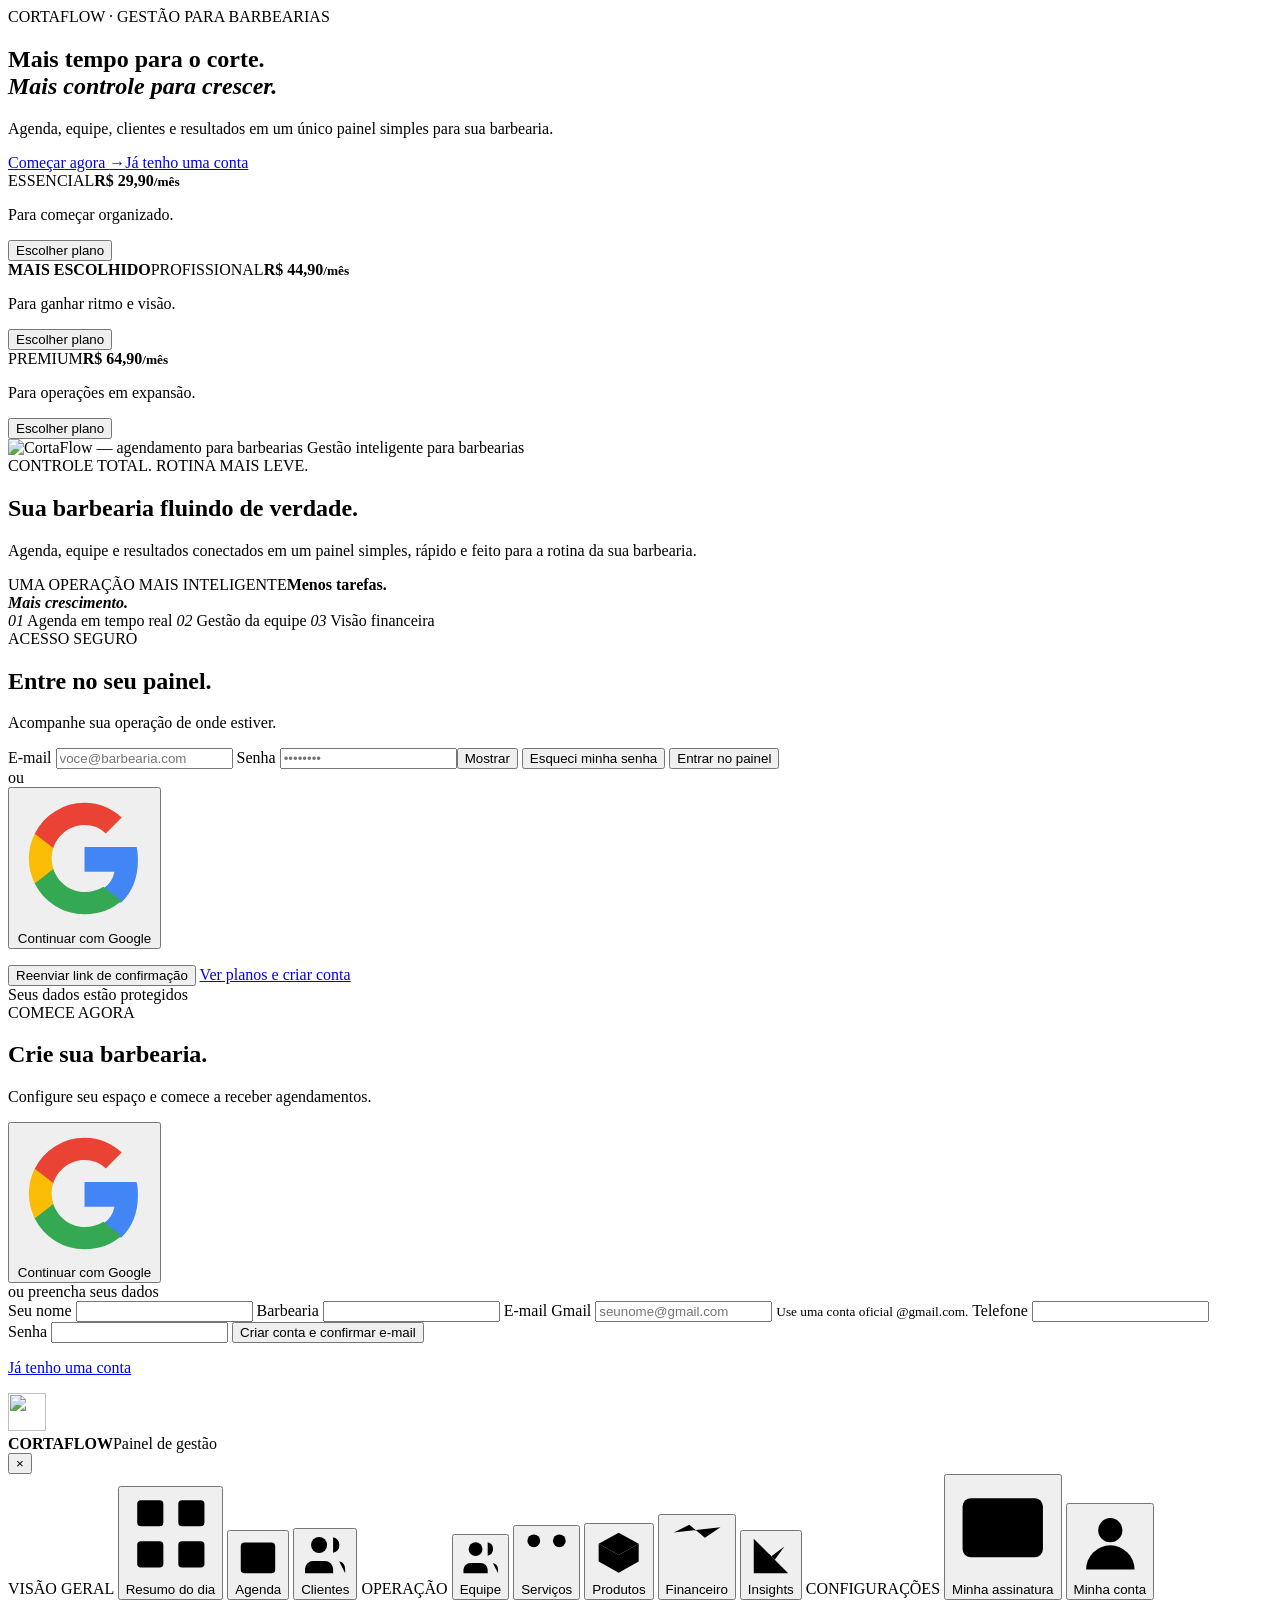
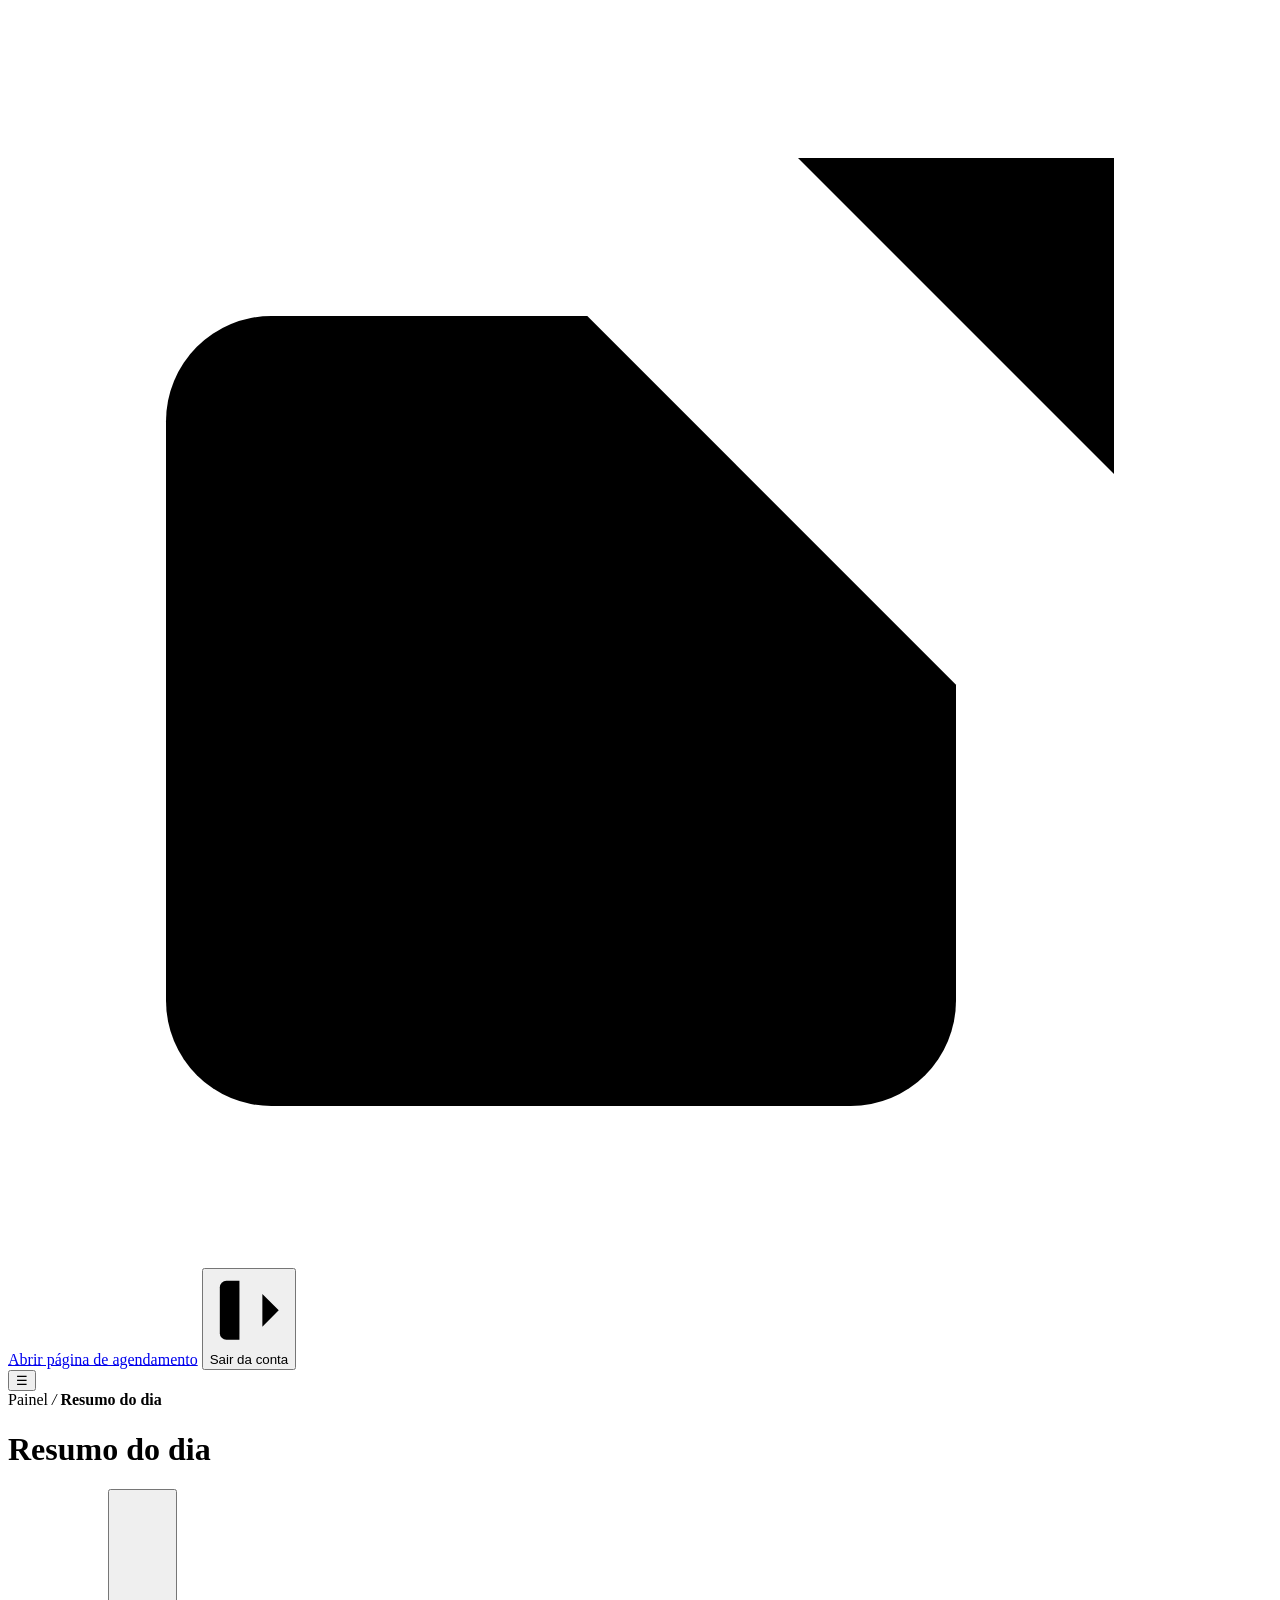
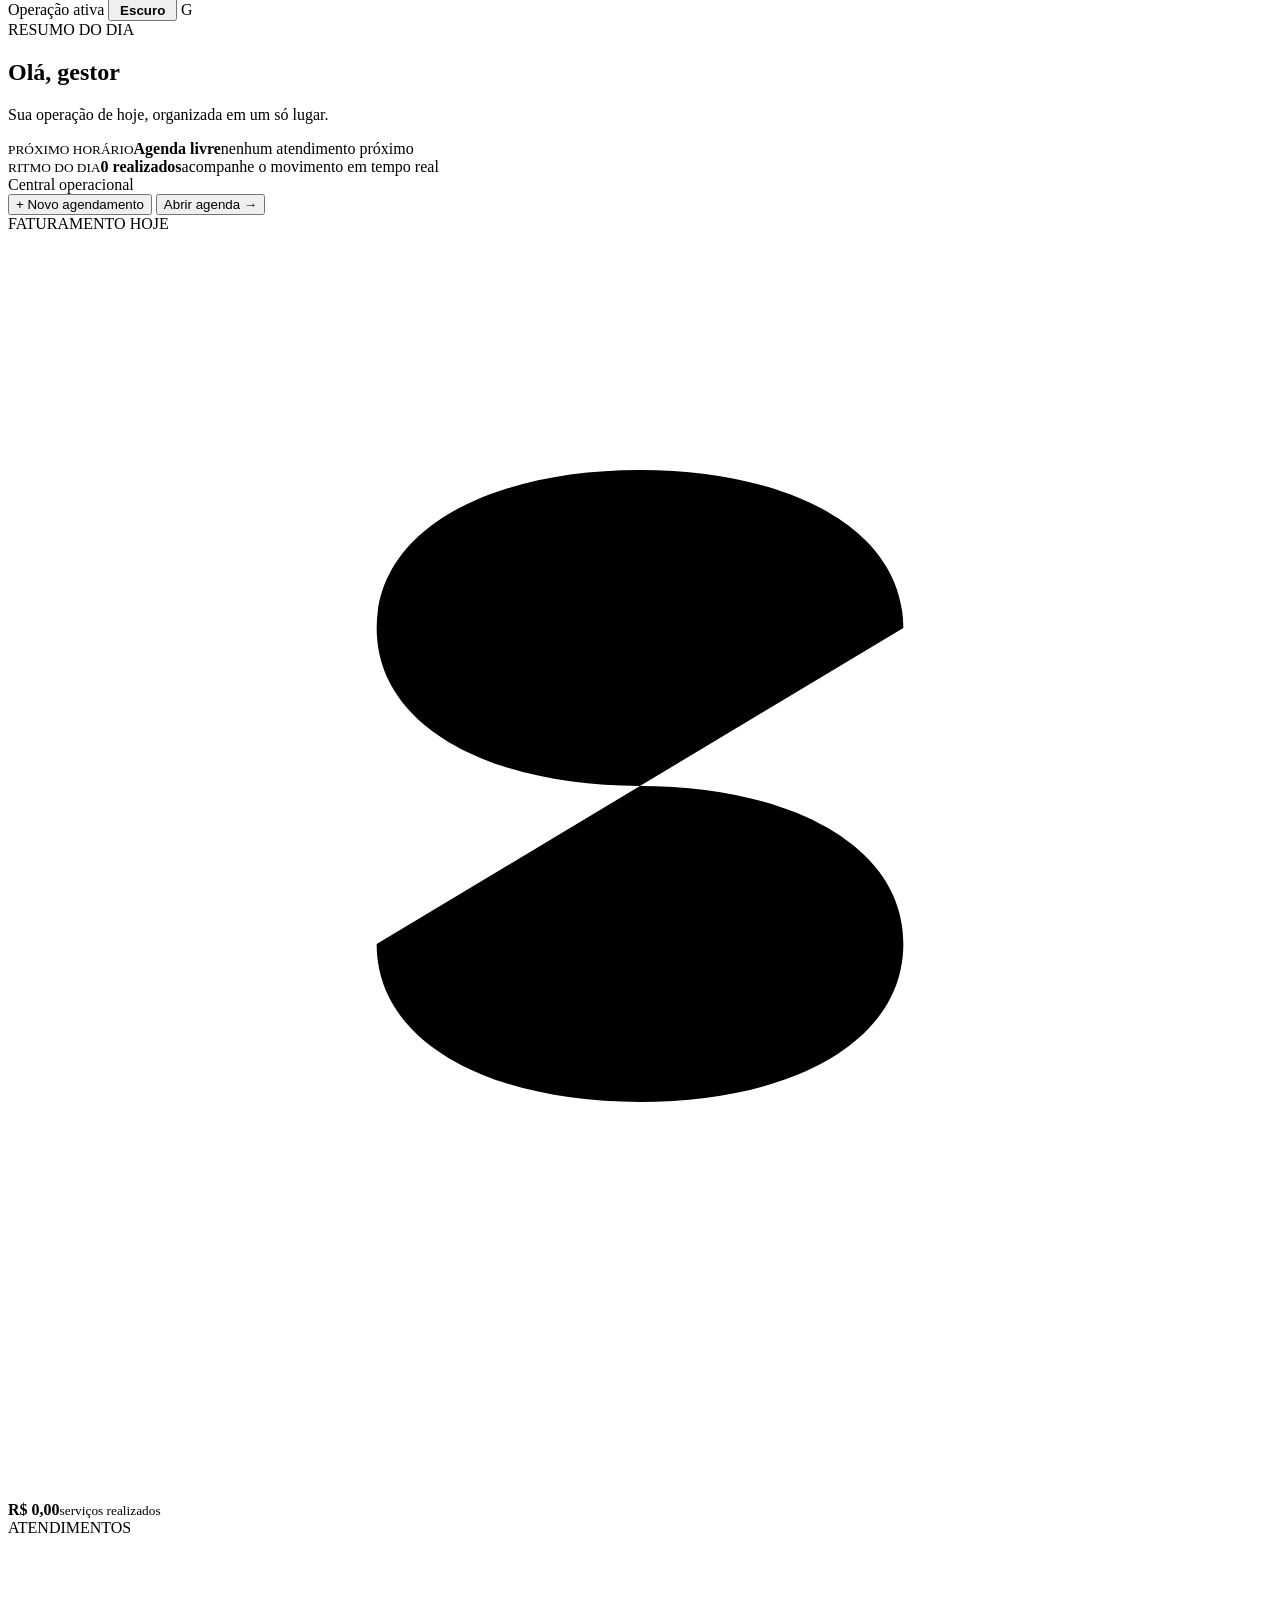
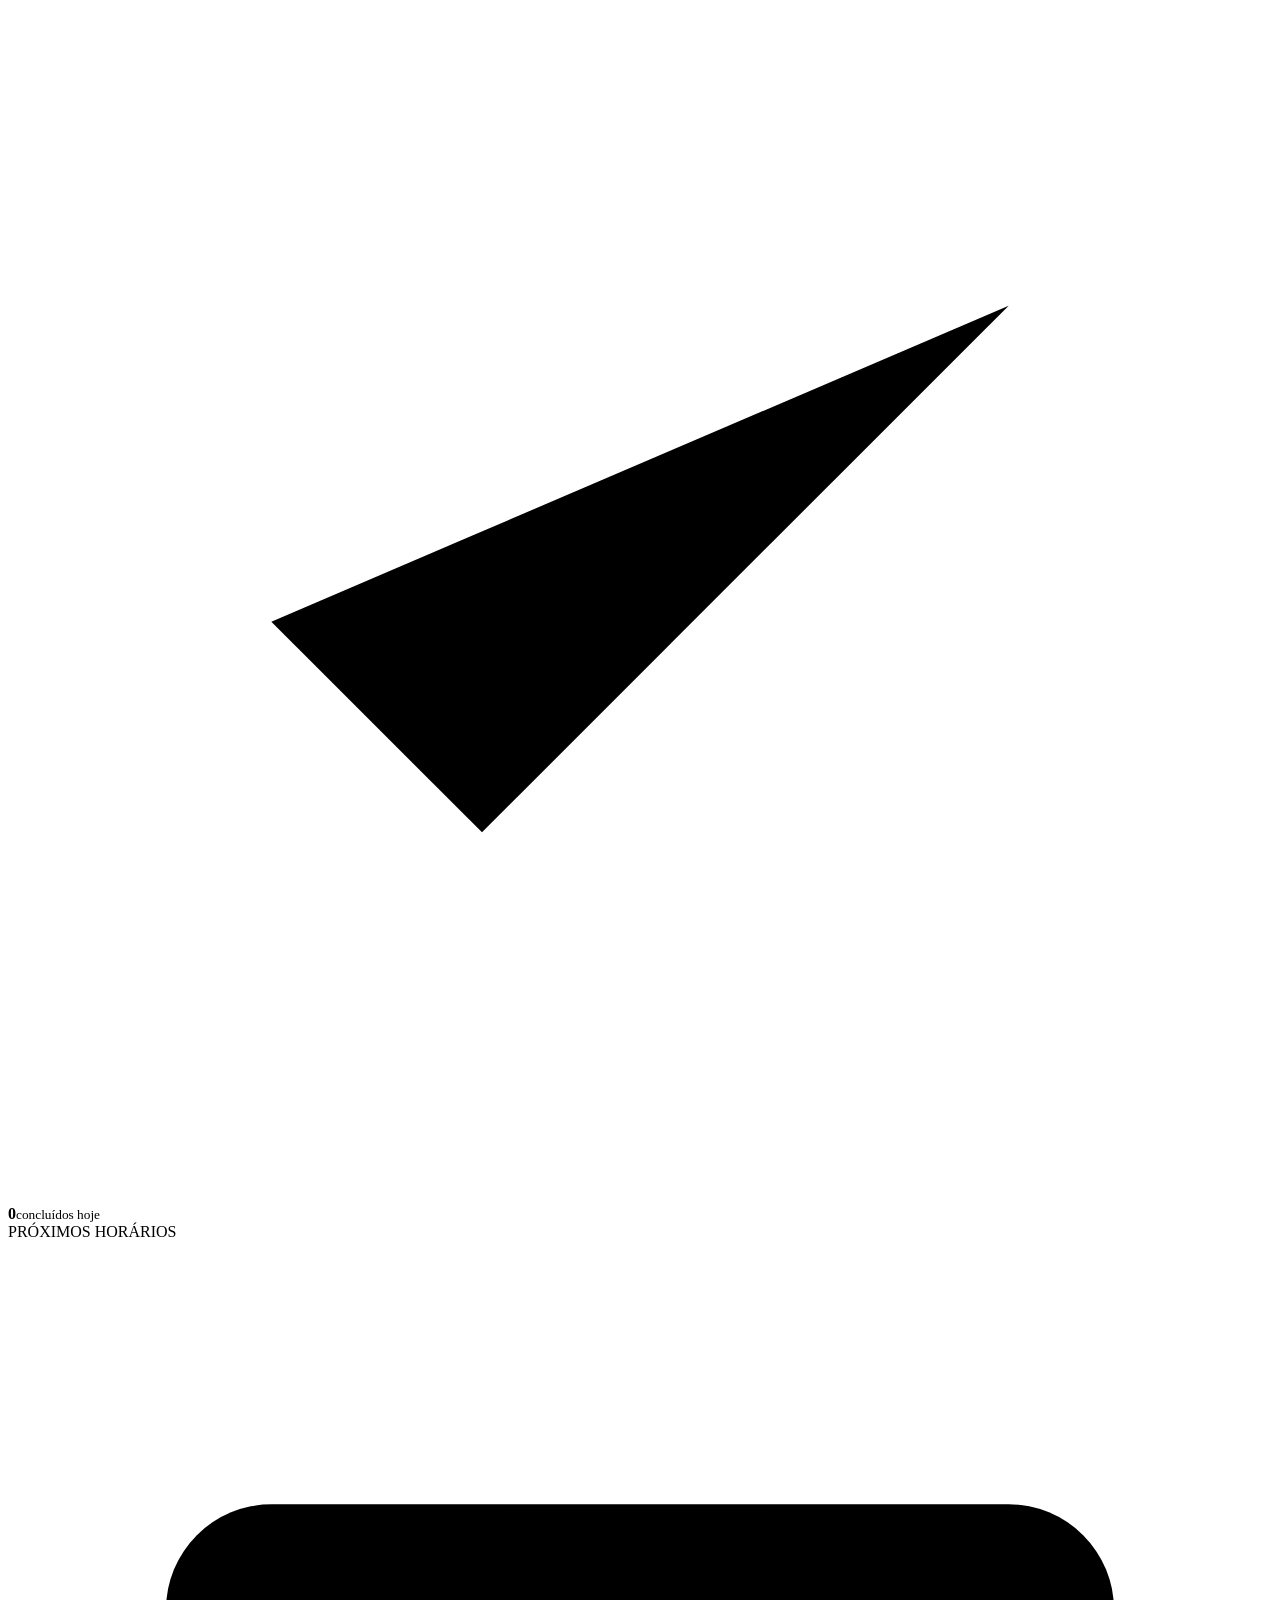
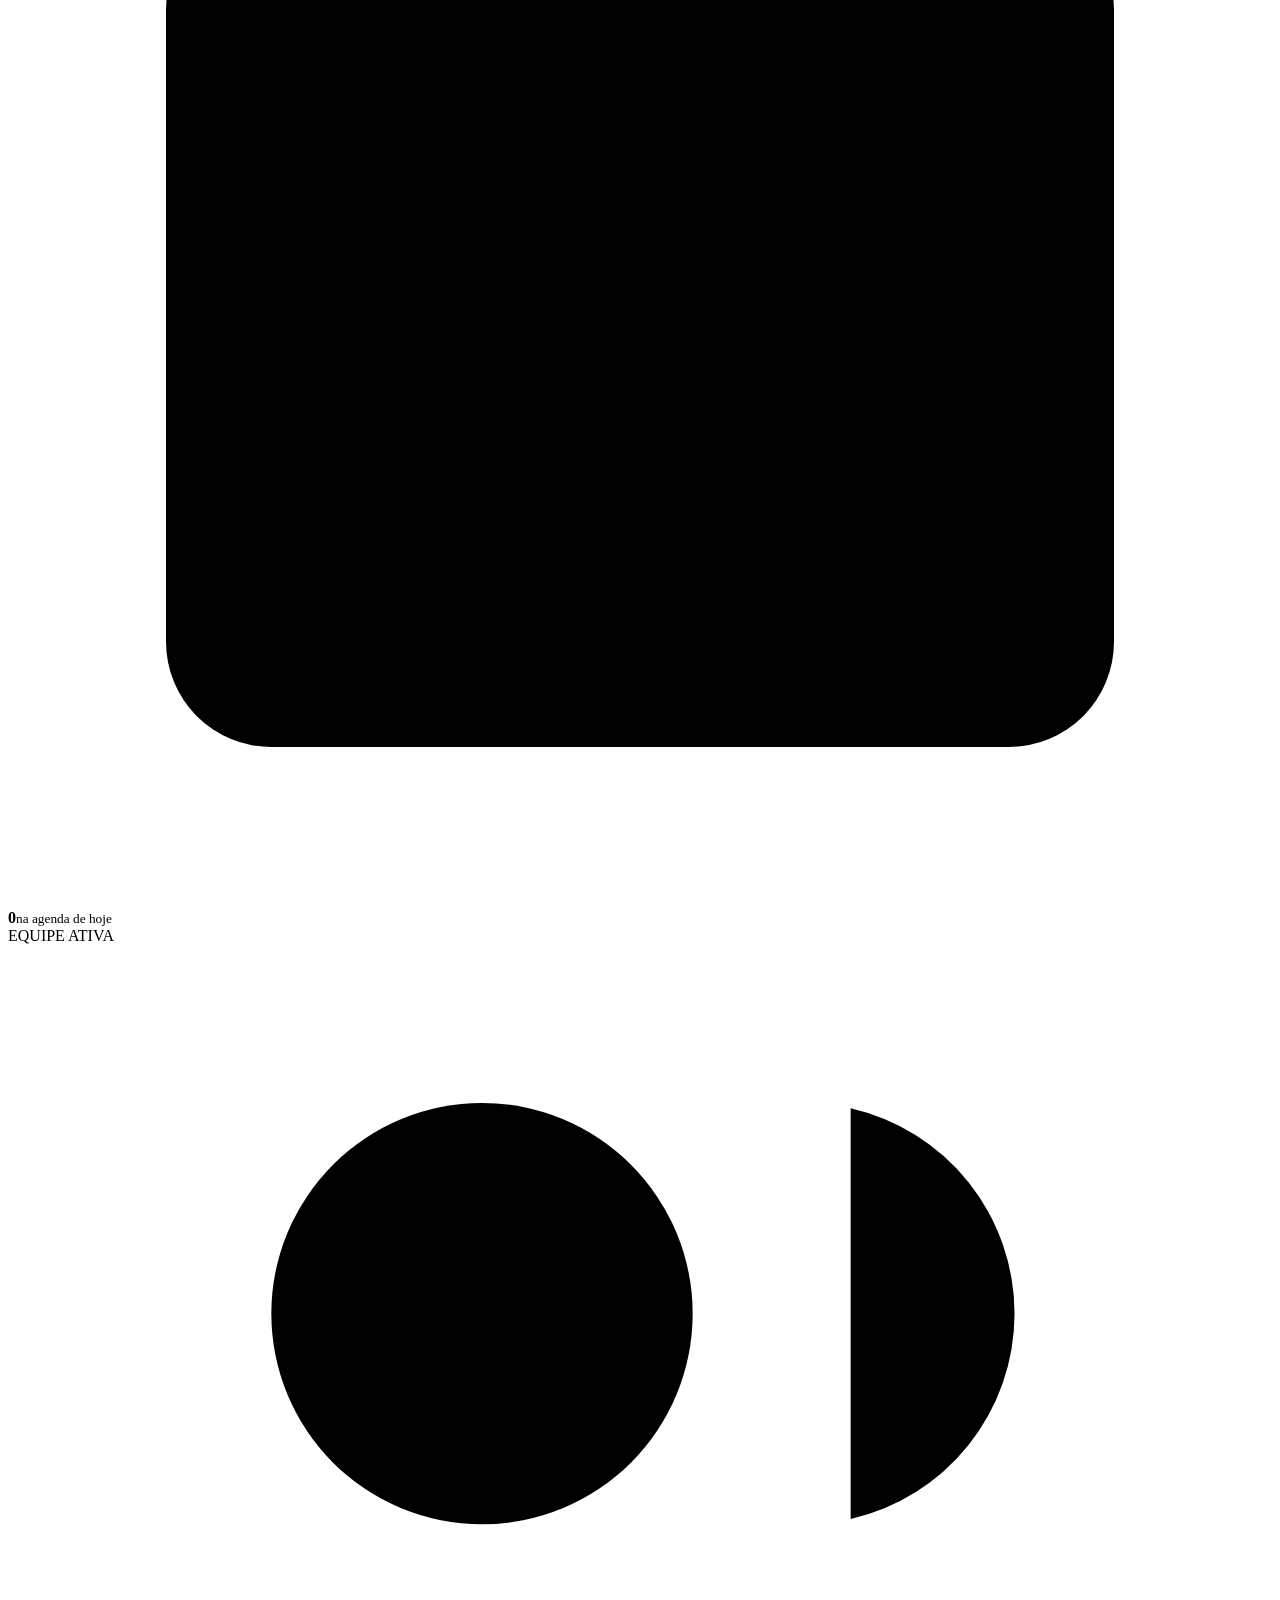
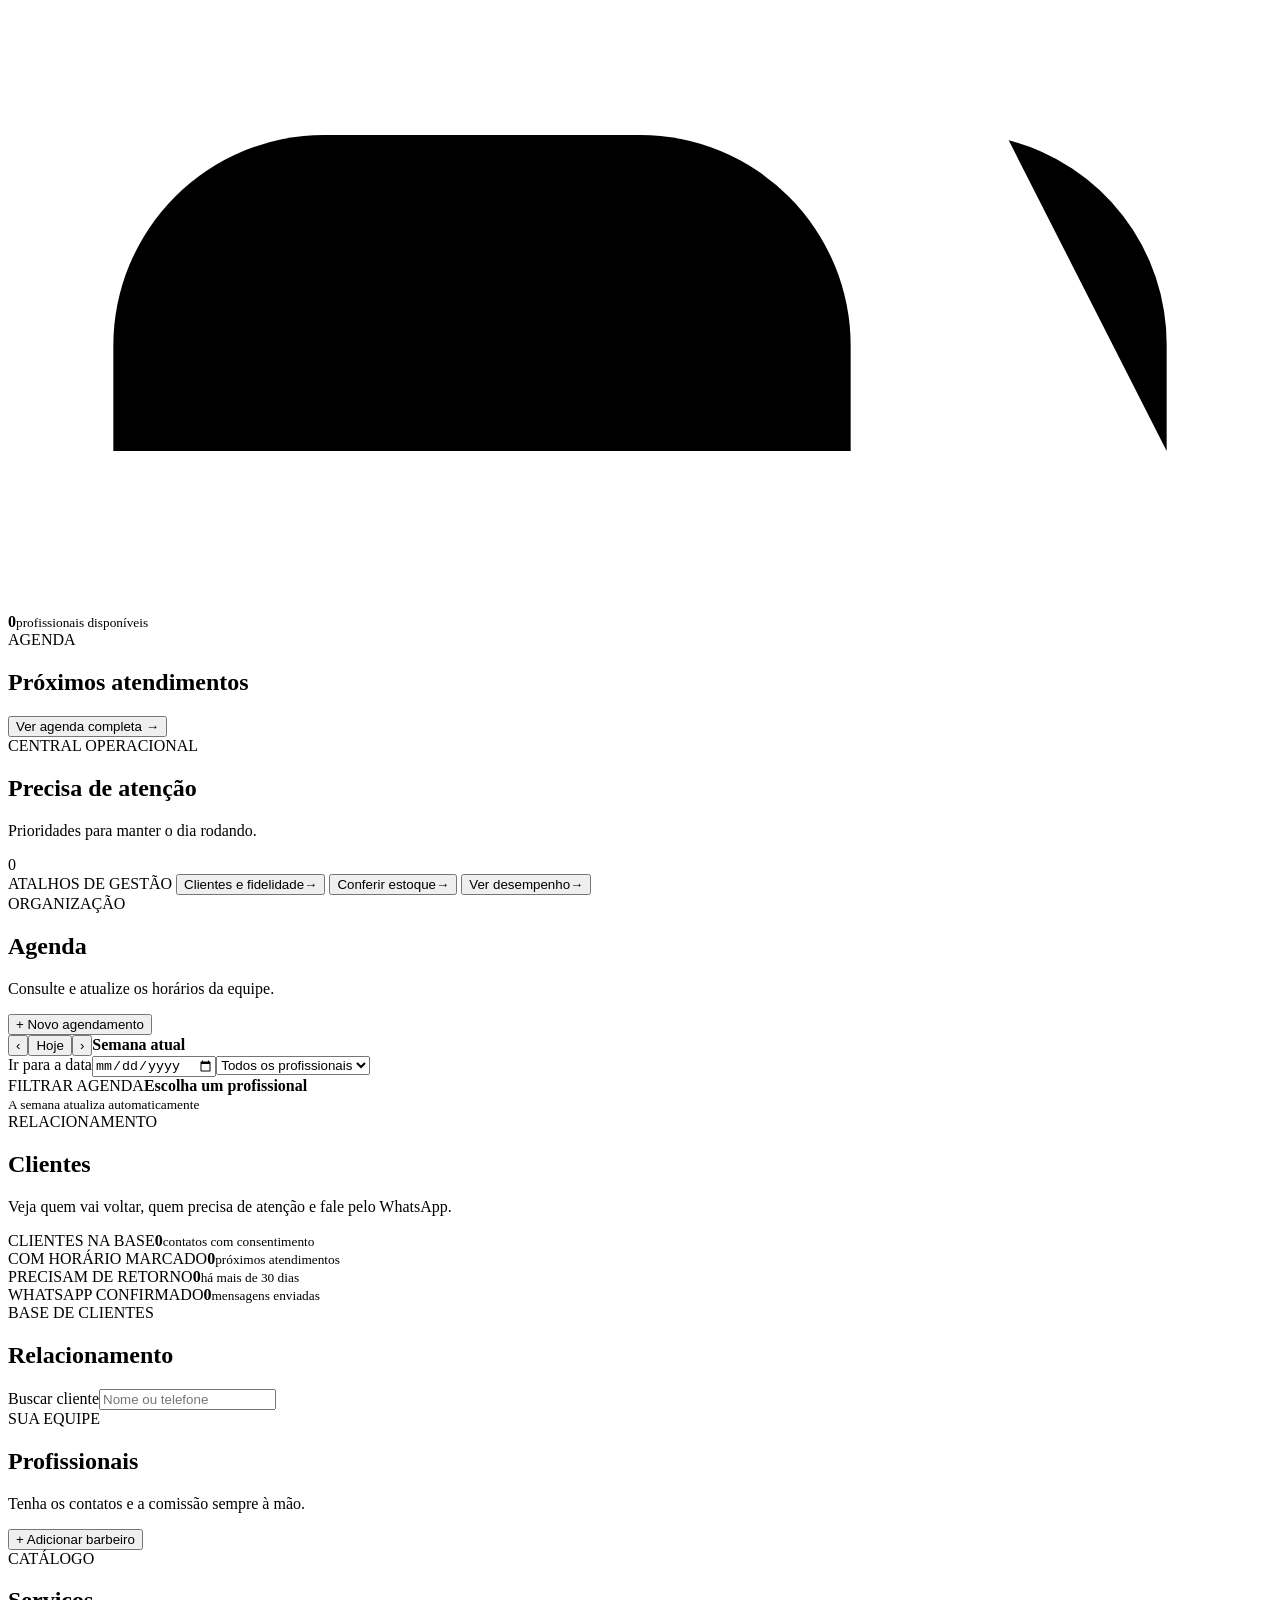
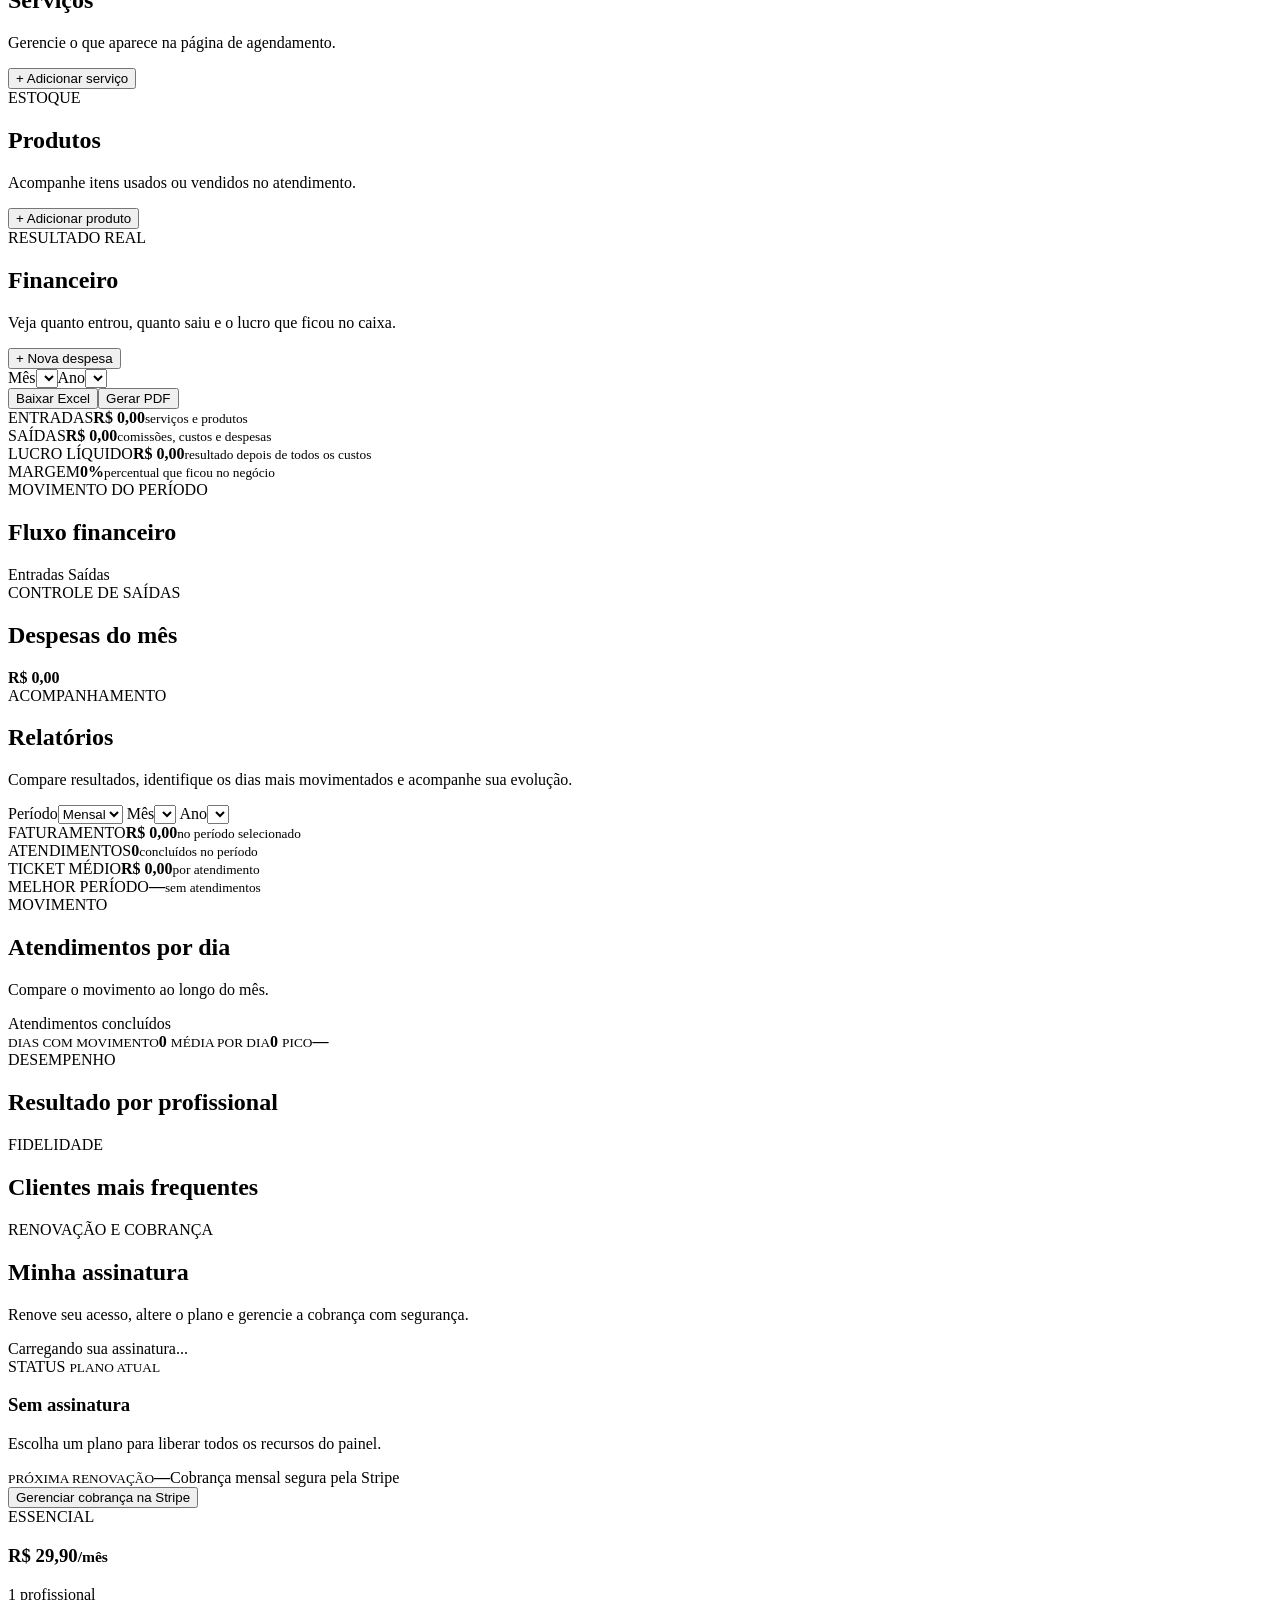
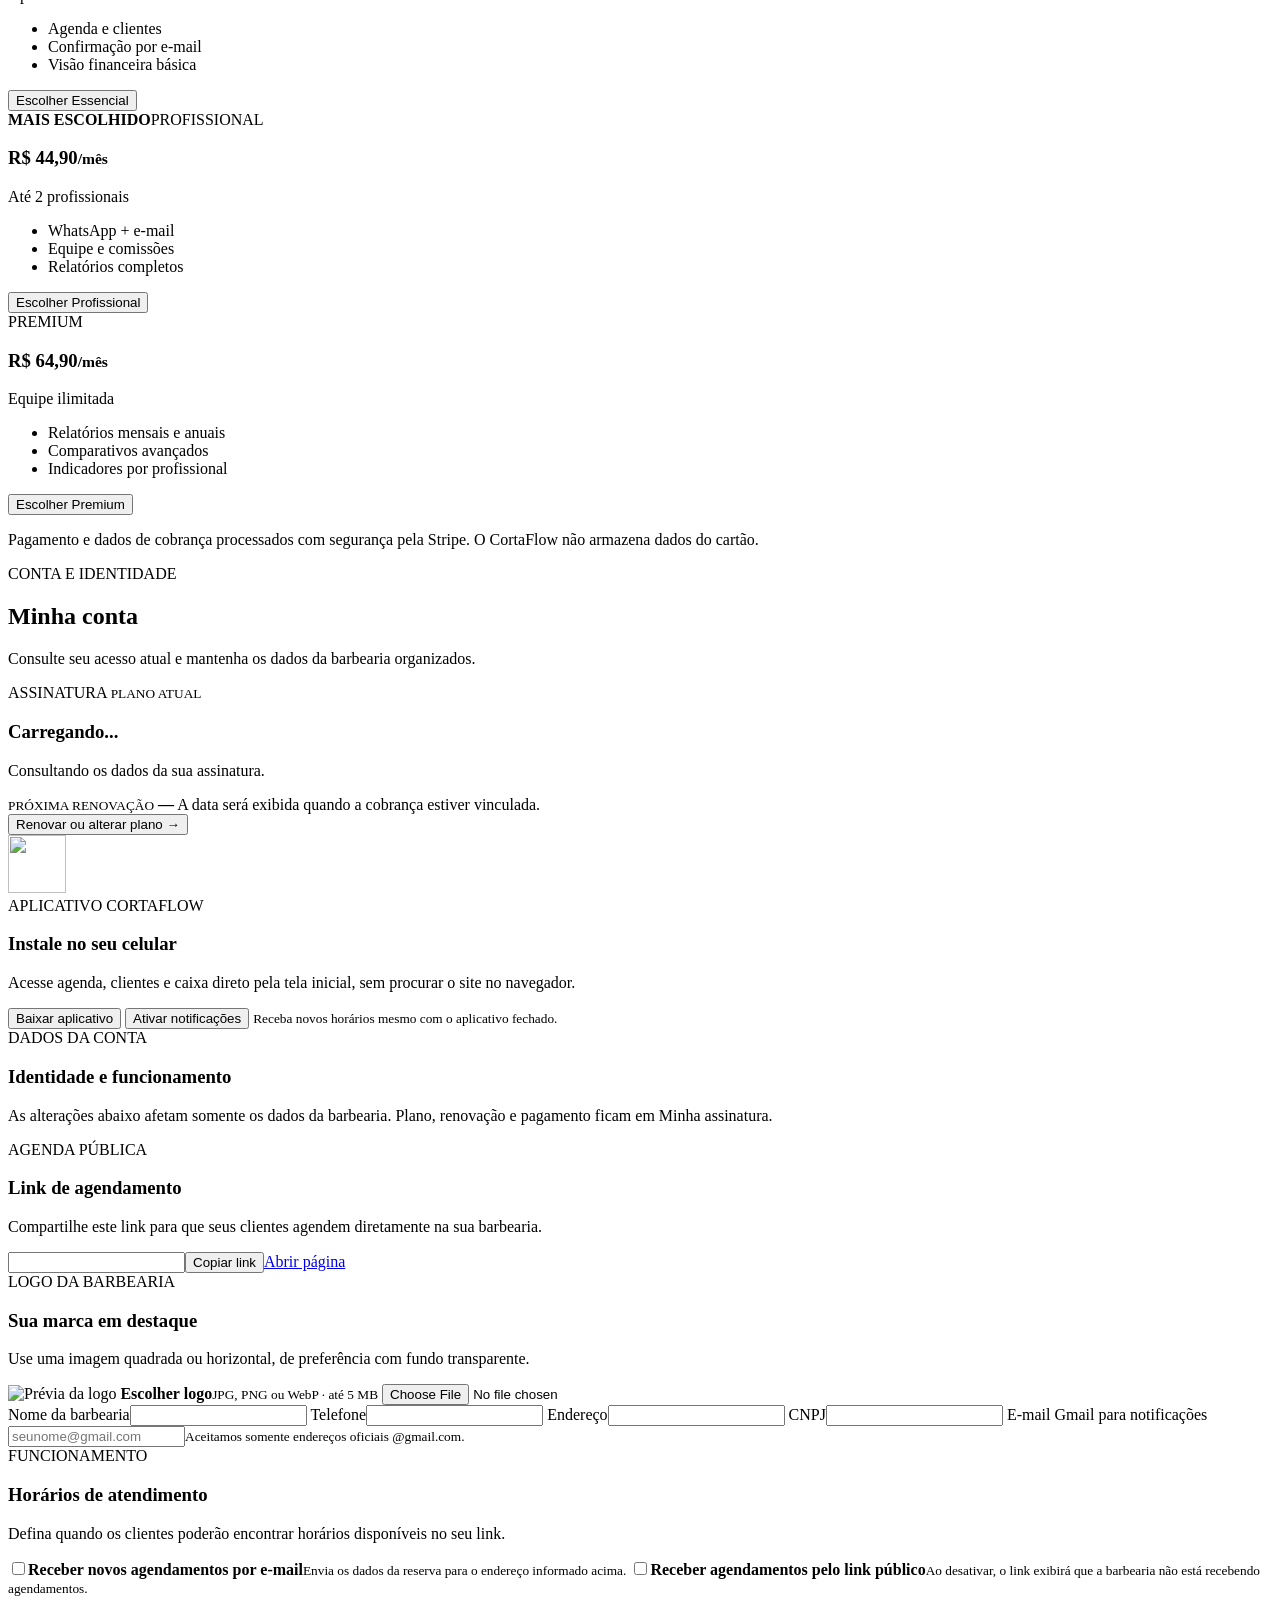
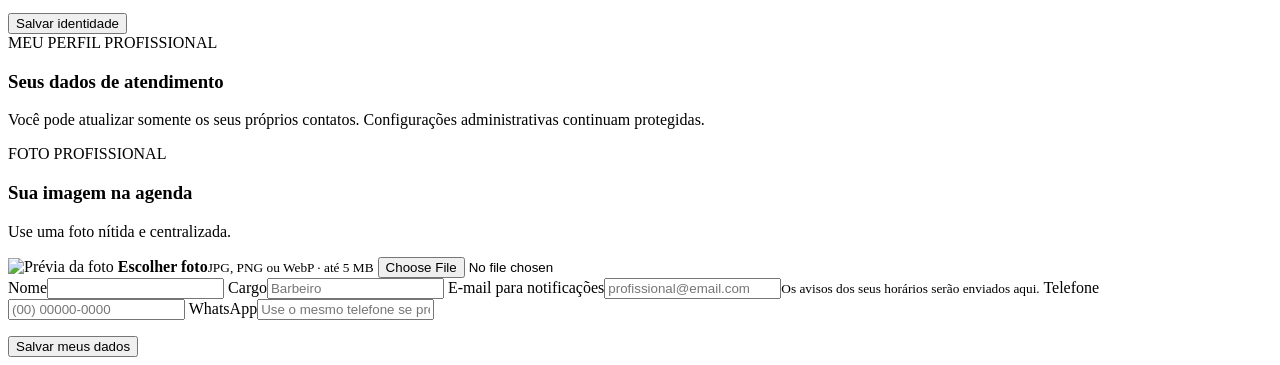
==== app/static/index.html @ 2627f2ee "Adiciona graficos ao financeiro" ====
<!doctype html>
<html lang="pt-BR">
<head>
  <meta charset="utf-8">
  <meta name="viewport" content="width=device-width, initial-scale=1">
  <meta name="theme-color" content="#0b0c0a">
  <link rel="manifest" href="/manifest.webmanifest">
  <link rel="icon" type="image/png" sizes="32x32" href="/icons/favicon-32.png?v=20260801-round">
  <link rel="icon" href="/icons/favicon.ico?v=20260801-round">
  <link rel="apple-touch-icon" sizes="180x180" href="/icons/apple-touch-icon.png">
  <meta name="description" content="Painel de gestão CortaFlow">
  <title>CortaFlow | Painel</title>
  <link rel="preconnect" href="https://fonts.googleapis.com">
  <link rel="preconnect" href="https://fonts.gstatic.com" crossorigin>
  <link href="https://fonts.googleapis.com/css2?family=Inter:wght@400;500;600;700;800&family=Manrope:wght@500;600;700;800&family=Oswald:wght@500;600;700&display=swap" rel="stylesheet">
  <link rel="stylesheet" href="/styles.css?v=20260801-auth-logo-mobile-v2">
</head>
<body>
  <section id="login" class="auth-screen">
    <div class="landing-intro">
      <div class="landing-copy">
        <span class="eyebrow">CORTAFLOW · GESTÃO PARA BARBEARIAS</span>
        <h1>Mais tempo para o corte.<br><em>Mais controle para crescer.</em></h1>
        <p>Agenda, equipe, clientes e resultados em um único painel simples para sua barbearia.</p>
        <div class="landing-actions"><a class="button button-primary" href="#access">Começar agora <span>→</span></a><a class="landing-login" href="#access">Já tenho uma conta</a></div>
      </div>
      <div class="pricing-grid" aria-label="Planos CortaFlow">
        <article class="price-card"><span>ESSENCIAL</span><strong>R$ 29,90<small>/mês</small></strong><p>Para começar organizado.</p><button data-plan="essencial" type="button">Escolher plano</button></article>
        <article class="price-card featured"><b class="price-tag">MAIS ESCOLHIDO</b><span>PROFISSIONAL</span><strong>R$ 44,90<small>/mês</small></strong><p>Para ganhar ritmo e visão.</p><button data-plan="profissional" type="button">Escolher plano</button></article>
        <article class="price-card"><span>PREMIUM</span><strong>R$ 64,90<small>/mês</small></strong><p>Para operações em expansão.</p><button data-plan="premium" type="button">Escolher plano</button></article>
      </div>
    </div>
    <div class="auth-brand">
      <img src="/assets/cortaflow-logo-on-dark.png?v=20260801-brand-v3" alt="CortaFlow — agendamento para barbearias" width="280" height="56">
      <span>Gestão inteligente para barbearias</span>
    </div>

    <div id="access" class="auth-layout">
      <div class="auth-message">
        <span class="eyebrow">CONTROLE TOTAL. ROTINA MAIS LEVE.</span>
        <h1>Sua barbearia fluindo de verdade.</h1>
        <p>Agenda, equipe e resultados conectados em um painel simples, rápido e feito para a rotina da sua barbearia.</p>
        <div class="auth-showcase" aria-hidden="true"><div class="showcase-window"><span>UMA OPERAÇÃO MAIS INTELIGENTE</span><strong>Menos tarefas.<br><em>Mais crescimento.</em></strong><div class="showcase-bars"><i></i><i></i><i></i></div></div><div class="showcase-orbit"></div></div><div class="auth-points" aria-label="Recursos do painel">
          <span><i>01</i> Agenda em tempo real</span>
          <span><i>02</i> Gestão da equipe</span>
          <span><i>03</i> Visão financeira</span>
        </div>
      </div>

      <form id="login-form" class="auth-card">
        <span class="eyebrow">ACESSO SEGURO</span>
        <h2>Entre no seu painel.</h2>
        <p class="muted">Acompanhe sua operação de onde estiver.</p>
        <label for="email">E-mail
          <input id="email" type="email" autocomplete="email" required placeholder="voce@barbearia.com">
        </label>
        <label for="password">Senha
          <span class="password-field"><input id="password" type="password" autocomplete="current-password" required placeholder="••••••••"><button id="toggle-password" type="button" aria-label="Mostrar senha">Mostrar</button></span>
        </label>
        <button id="forgot-password" class="forgot-password" type="button">Esqueci minha senha</button>
        <button class="button button-primary" type="submit">Entrar no painel</button>
        <div class="auth-divider"><span>ou</span></div>
        <button class="auth-google" data-google-login type="button"><svg class="google-mark" viewBox="0 0 24 24" aria-hidden="true"><path fill="#4285F4" d="M21.35 12.27c0-.79-.07-1.55-.23-2.27H12v4.3h5.24a4.48 4.48 0 0 1-1.94 2.94v2.45h3.15c1.84-1.69 2.9-4.18 2.9-7.42Z"/><path fill="#34A853" d="M12 21.75c2.63 0 4.84-.87 6.45-2.36l-3.15-2.45c-.87.58-1.98.92-3.3.92-2.54 0-4.69-1.72-5.46-4.03H3.28v2.53A9.74 9.74 0 0 0 12 21.75Z"/><path fill="#FBBC05" d="M6.54 13.83A5.86 5.86 0 0 1 6.23 12c0-.64.11-1.26.31-1.83V7.64H3.28A9.74 9.74 0 0 0 2.25 12c0 1.57.38 3.05 1.03 4.36l3.26-2.53Z"/><path fill="#EA4335" d="M12 6.14c1.43 0 2.71.49 3.72 1.46l2.79-2.79C16.84 3.27 14.63 2.25 12 2.25a9.74 9.74 0 0 0-8.72 5.39l3.26 2.53c.77-2.31 2.92-4.03 5.46-4.03Z"/></svg> Continuar com Google</button>
        <p id="login-error" class="error" role="alert"></p>
        <p id="verification-notice" class="hint hidden" role="status"></p>
        <button id="resend-verification" class="auth-secondary-action hidden" type="button">Reenviar link de confirmação</button>
        <a href="/#planos" id="show-register" class="auth-secondary-action">Ver planos e criar conta</a>
        <div class="auth-card-footer"><span><i></i> Seus dados estão protegidos</span></div>
      </form>

      <form id="register-form" class="auth-card hidden">
        <span class="eyebrow">COMECE AGORA</span>
        <h2>Crie sua barbearia.</h2>
        <p class="muted">Configure seu espaço e comece a receber agendamentos.</p>
        <button class="auth-google" data-google-login data-google-mode="register" type="button"><svg class="google-mark" viewBox="0 0 24 24" aria-hidden="true"><path fill="#4285F4" d="M21.35 12.27c0-.79-.07-1.55-.23-2.27H12v4.3h5.24a4.48 4.48 0 0 1-1.94 2.94v2.45h3.15c1.84-1.69 2.9-4.18 2.9-7.42Z"/><path fill="#34A853" d="M12 21.75c2.63 0 4.84-.87 6.45-2.36l-3.15-2.45c-.87.58-1.98.92-3.3.92-2.54 0-4.69-1.72-5.46-4.03H3.28v2.53A9.74 9.74 0 0 0 12 21.75Z"/><path fill="#FBBC05" d="M6.54 13.83A5.86 5.86 0 0 1 6.23 12c0-.64.11-1.26.31-1.83V7.64H3.28A9.74 9.74 0 0 0 2.25 12c0 1.57.38 3.05 1.03 4.36l3.26-2.53Z"/><path fill="#EA4335" d="M12 6.14c1.43 0 2.71.49 3.72 1.46l2.79-2.79C16.84 3.27 14.63 2.25 12 2.25a9.74 9.74 0 0 0-8.72 5.39l3.26 2.53c.77-2.31 2.92-4.03 5.46-4.03Z"/></svg> Continuar com Google</button>
        <div class="auth-divider"><span>ou preencha seus dados</span></div>
        <div class="grid2">
          <label for="register-name">Seu nome
            <input id="register-name" name="nome" autocomplete="name" required>
          </label>
          <label for="shop-name-register">Barbearia
            <input id="shop-name-register" name="barbearia_nome" required>
          </label>
          <label for="register-email">E-mail Gmail
            <input id="register-email" name="email" type="email" autocomplete="email" inputmode="email" pattern="^[^@\s]+@(gmail\.com|googlemail\.com)$" title="Use um endereço oficial do Gmail, como nome@gmail.com" placeholder="seunome@gmail.com" required>
            <small>Use uma conta oficial @gmail.com.</small>
          </label>
          <label for="register-phone">Telefone
            <input id="register-phone" name="telefone" type="tel" autocomplete="tel">
          </label>
        </div>
        <label for="register-password">Senha
          <input id="register-password" name="senha" type="password" autocomplete="new-password" minlength="6" required>
        </label>
        <button class="button button-primary" type="submit">Criar conta e confirmar e-mail</button>
        <p id="register-notice" class="hint hidden" role="status"></p>
        <p class="hint"><a href="#" id="show-login">Já tenho uma conta</a></p>
      </form>
    </div>
  </section>

  <div id="app" class="app-shell hidden">
    <aside id="sidebar" class="sidebar">
      <div class="sidebar-top">
        <div class="brand-lockup">
          <span class="brand-mark"><img id="admin-shop-logo" src="/assets/cortaflow-icon-default.png" alt="" width="38" height="38"></span>
          <div class="brand-copy"><strong id="admin-shop-name">CORTAFLOW</strong><span>Painel de gestão</span></div>
        </div>
        <button id="menu-close" class="icon-button menu-close" type="button" aria-label="Fechar menu">×</button>
      </div>
      <nav aria-label="Navegação principal">
        <span class="nav-label">VISÃO GERAL</span>
        <button data-view="dashboard" class="active" type="button" data-tooltip="Resumo do dia"><span class="nav-icon"><svg viewBox="0 0 24 24"><rect x="3" y="3" width="7" height="7" rx="1"/><rect x="14" y="3" width="7" height="7" rx="1"/><rect x="3" y="14" width="7" height="7" rx="1"/><rect x="14" y="14" width="7" height="7" rx="1"/></svg></span><span>Resumo do dia</span></button>
        <button data-view="agenda" type="button" data-tooltip="Agenda"><span class="nav-icon"><svg viewBox="0 0 24 24"><rect x="3" y="5" width="18" height="16" rx="2"/><path d="M16 3v4M8 3v4M3 10h18"/></svg></span><span>Agenda</span></button>
        <button data-view="clientes" type="button" data-tooltip="Clientes"><span class="nav-icon"><svg viewBox="0 0 24 24"><path d="M16 21v-2a4 4 0 0 0-4-4H6a4 4 0 0 0-4 4v2"/><circle cx="9" cy="7" r="4"/><path d="M22 21v-2a4 4 0 0 0-3-3.9M16 3.1a4 4 0 0 1 0 7.8"/></svg></span><span>Clientes</span></button>
        <span class="nav-label nav-label-spaced">OPERAÇÃO</span>
        <button data-view="barbeiros" type="button" data-tooltip="Equipe"><span class="nav-icon"><svg viewBox="0 0 24 24"><path d="M16 21v-2a4 4 0 0 0-4-4H6a4 4 0 0 0-4 4v2"/><circle cx="9" cy="7" r="4"/><path d="M22 21v-2a4 4 0 0 0-3-3.9M16 3.1a4 4 0 0 1 0 7.8"/></svg></span><span>Equipe</span></button>
        <button data-view="servicos" type="button" data-tooltip="Serviços"><span class="nav-icon"><svg viewBox="0 0 24 24"><path d="m6 3 12 18M18 3 6 21"/><circle cx="6" cy="6" r="3"/><circle cx="18" cy="6" r="3"/></svg></span><span>Serviços</span></button>
        <button data-view="produtos" type="button" data-tooltip="Produtos"><span class="nav-icon"><svg viewBox="0 0 24 24"><path d="m21 8-9 5-9-5 9-5 9 5Z"/><path d="m3 8 9 5 9-5v8l-9 5-9-5Z"/></svg></span><span>Produtos</span></button>
        <button data-view="financeiro" type="button" data-tooltip="Financeiro"><span class="nav-icon"><svg viewBox="0 0 24 24"><path d="M4 19V9M10 19V5M16 19v-7M22 19H2"/><path d="m3 6 6-3 6 5 6-4"/></svg></span><span>Financeiro</span></button>
        <button data-view="relatorios" type="button" data-tooltip="Insights"><span class="nav-icon"><svg viewBox="0 0 24 24"><path d="M3 3v18h18"/><path d="m7 16 4-5 3 3 5-7"/></svg></span><span>Insights</span></button>
        <span class="nav-label nav-label-spaced">CONFIGURAÇÕES</span>
        <button data-view="assinatura" type="button" data-tooltip="Minha assinatura"><span class="nav-icon"><svg viewBox="0 0 24 24"><rect x="2.5" y="5" width="19" height="14" rx="2"/><path d="M2.5 10h19M7 15h3"/></svg></span><span>Minha assinatura</span></button>
        <button data-view="conta" type="button" data-tooltip="Minha conta"><span class="nav-icon"><svg viewBox="0 0 24 24"><circle cx="12" cy="8" r="4"/><path d="M4 21a8 8 0 0 1 16 0"/></svg></span><span>Minha conta</span></button>
      </nav>
      <div class="sidebar-bottom">
        <a id="public-booking-link" class="public-link" href="/cliente.html" target="_blank" rel="noopener" data-tooltip="Abrir agendamento"><span class="nav-icon"><svg viewBox="0 0 24 24"><path d="M18 13v6a2 2 0 0 1-2 2H5a2 2 0 0 1-2-2V8a2 2 0 0 1 2-2h6"/><path d="M15 3h6v6M10 14 21 3"/></svg></span><span>Abrir página de agendamento</span></a>
        <button id="logout" class="logout-button" type="button" data-tooltip="Sair da conta"><span class="nav-icon"><svg viewBox="0 0 24 24"><path d="M9 21H5a2 2 0 0 1-2-2V5a2 2 0 0 1 2-2h4"/><path d="M16 17l5-5-5-5M21 12H9"/></svg></span><span>Sair da conta</span></button>
      </div>
    </aside>
    <div id="overlay" class="sidebar-overlay"></div>

    <main class="main-content">
      <header class="topbar">
        <button id="menu" class="icon-button menu-trigger" type="button" aria-label="Abrir menu" aria-controls="sidebar" aria-expanded="false">☰</button>
        <div class="topbar-heading">
          <span class="breadcrumb">Painel <i>/</i> <b id="breadcrumb-current">Resumo do dia</b></span>
          <h1 id="title">Resumo do dia</h1>
        </div>
        <div class="topbar-meta">
          <span class="live-status"><i></i> Operação ativa</span>
          <span id="today" class="today"></span>
          <button id="theme-toggle" class="theme-toggle" type="button" aria-label="Ativar modo escuro" aria-pressed="false">
            <span class="theme-icon" aria-hidden="true">
              <svg class="theme-icon-moon" viewBox="0 0 24 24" fill="none"><path d="M20.2 15.3A8.5 8.5 0 0 1 8.7 3.8 8.5 8.5 0 1 0 20.2 15.3Z"/></svg>
              <svg class="theme-icon-sun" viewBox="0 0 24 24" fill="none"><circle cx="12" cy="12" r="3.6"/><path d="M12 2.2v2M12 19.8v2M4.2 12h-2M21.8 12h-2M5.1 5.1l1.4 1.4M17.5 17.5l1.4 1.4M18.9 5.1l-1.4 1.4M6.5 17.5l-1.4 1.4"/></svg>
            </span><b>Escuro</b>
          </button>
          <span class="topbar-profile" aria-hidden="true"><span class="topbar-profile-avatar" id="topbar-avatar">G</span></span>
        </div>
      </header>

      <section id="dashboard" class="view">
        <div class="hero-card">
          <div class="hero-card-overlay"></div>
          <div class="hero-card-main">
            <span class="eyebrow eyebrow-light">RESUMO DO DIA</span>
            <h2>Olá, <span id="owner-name">gestor</span></h2>
            <p>Sua operação de hoje, organizada em um só lugar.</p>
            <div class="hero-mini-stats" aria-label="Destaques da operação">
              <div><small>PRÓXIMO HORÁRIO</small><b id="hero-next">Agenda livre</b><span id="hero-next-detail">nenhum atendimento próximo</span></div>
              <div><small>RITMO DO DIA</small><b id="hero-pace">0 realizados</b><span id="hero-pace-detail">acompanhe o movimento em tempo real</span></div>
            </div>
            <div class="hero-command">
              <span><i></i> Central operacional</span>
              <div class="hero-card-actions">
                <button class="button button-light" type="button" data-action="add-appointment">+ Novo agendamento</button>
                <button class="button button-quiet" data-go="agenda" type="button">Abrir agenda <span>→</span></button>
              </div>
            </div>
          </div>
        </div>
        <div class="metrics">
          <article class="metric-card metric-revenue"><div class="metric-head"><span id="metric-revenue-label">FATURAMENTO HOJE</span><i class="metric-icon"><svg viewBox="0 0 24 24"><path d="M12 3v18M17 7.5c0-1.9-2.2-3-5-3s-5 1.1-5 3 2.2 3 5 3 5 1.1 5 3-2.2 3-5 3-5-1.1-5-3"/></svg></i></div><strong id="revenue">R$ 0,00</strong><small id="metric-revenue-note">serviços realizados</small></article>
          <article class="metric-card metric-cuts"><div class="metric-head"><span>ATENDIMENTOS</span><i class="metric-icon"><svg viewBox="0 0 24 24"><path d="m5 13 4 4L19 7"/></svg></i></div><strong id="cuts">0</strong><small>concluídos hoje</small></article>
          <article class="metric-card metric-upcoming"><div class="metric-head"><span>PRÓXIMOS HORÁRIOS</span><i class="metric-icon"><svg viewBox="0 0 24 24"><rect x="3" y="5" width="18" height="16" rx="2"/><path d="M16 3v4M8 3v4M3 10h18"/></svg></i></div><strong id="upcoming-count">0</strong><small>na agenda de hoje</small></article>
          <article class="metric-card metric-team"><div class="metric-head"><span id="metric-team-label">EQUIPE ATIVA</span><i class="metric-icon"><svg viewBox="0 0 24 24"><path d="M16 21v-2a4 4 0 0 0-4-4H6a4 4 0 0 0-4 4v2"/><circle cx="9" cy="7" r="4"/><path d="M22 21v-2a4 4 0 0 0-3-3.9M16 3.1a4 4 0 0 1 0 7.8"/></svg></i></div><strong id="team-count">0</strong><small id="metric-team-note">profissionais disponíveis</small></article>
        </div>
        <div class="dashboard-grid">
          <div class="panel dashboard-agenda-panel">
            <div class="panel-head"><div><span class="eyebrow">AGENDA</span><h2>Próximos atendimentos</h2></div><button class="text-link" data-go="agenda" type="button">Ver agenda completa <span>→</span></button></div>
            <div id="upcoming" class="appointment-list"></div>
          </div>
          <aside class="attention-panel" aria-labelledby="attention-title">
            <div class="attention-head"><div><span class="eyebrow eyebrow-light">CENTRAL OPERACIONAL</span><h2 id="attention-title">Precisa de atenção</h2><p>Prioridades para manter o dia rodando.</p></div><span id="attention-count" class="attention-count">0</span></div>
            <div id="attention-list" class="attention-list"></div>
            <div class="quick-actions">
              <span>ATALHOS DE GESTÃO</span>
              <button data-go="clientes" type="button"><span>Clientes e fidelidade</span><b>→</b></button>
              <button data-go="produtos" type="button"><span>Conferir estoque</span><b>→</b></button>
              <button data-go="relatorios" type="button"><span>Ver desempenho</span><b>→</b></button>
            </div>
          </aside>
        </div>
      </section>

      <section id="agenda" class="view hidden">
        <div class="section-heading"><div><span class="eyebrow">ORGANIZAÇÃO</span><h2 id="agenda-heading">Agenda</h2><p id="agenda-description">Consulte e atualize os horários da equipe.</p></div><button class="button button-primary" type="button" data-action="add-appointment">+ Novo agendamento</button></div>
        <div class="agenda-toolbar"><div class="agenda-nav"><button id="agenda-prev" class="icon-button" type="button" aria-label="Semana anterior">‹</button><button id="agenda-today" class="button button-outline" type="button">Hoje</button><button id="agenda-next" class="icon-button" type="button" aria-label="Próxima semana">›</button><strong id="agenda-range">Semana atual</strong></div><div class="agenda-filters"><label for="agenda-date">Ir para a data<input id="agenda-date" type="date"></label><select id="agenda-barber" class="agenda-barber-native" aria-label="Profissional"><option value="">Todos os profissionais</option></select></div></div>
        <div class="professional-filter-wrap">
          <div class="professional-filter-head"><div><span class="eyebrow">FILTRAR AGENDA</span><strong>Escolha um profissional</strong></div><small>A semana atualiza automaticamente</small></div>
          <div id="agenda-professional-filter" class="agenda-professional-filter" role="group" aria-label="Filtrar agenda por profissional"></div>
        </div>
        <div class="agenda-calendar panel"><div id="agenda-week" class="agenda-week"></div><div id="agenda-mobile-list" class="agenda-mobile-list"></div></div>
        <div id="appointments" class="hidden"></div>
      </section>

      <section id="clientes" class="view hidden">
        <div class="section-heading"><div><span class="eyebrow">RELACIONAMENTO</span><h2>Clientes</h2><p>Veja quem vai voltar, quem precisa de atenção e fale pelo WhatsApp.</p></div></div>
        <div class="metrics client-metrics">
          <article class="metric-card"><span>CLIENTES NA BASE</span><strong id="client-total">0</strong><small>contatos com consentimento</small></article>
          <article class="metric-card"><span>COM HORÁRIO MARCADO</span><strong id="client-scheduled">0</strong><small>próximos atendimentos</small></article>
          <article class="metric-card"><span>PRECISAM DE RETORNO</span><strong id="client-return">0</strong><small>há mais de 30 dias</small></article>
          <article class="metric-card"><span>WHATSAPP CONFIRMADO</span><strong id="client-whatsapp">0</strong><small>mensagens enviadas</small></article>
        </div>
        <div class="panel client-panel">
          <div class="client-panel-head"><div><span class="eyebrow">BASE DE CLIENTES</span><h2>Relacionamento</h2></div><label class="client-search">Buscar cliente<input id="client-search" type="search" placeholder="Nome ou telefone" autocomplete="off"></label></div>
          <div id="client-grid" class="client-grid"></div>
        </div>
      </section>

      <section id="barbeiros" class="view hidden"><div class="section-heading"><div><span class="eyebrow">SUA EQUIPE</span><h2>Profissionais</h2><p>Tenha os contatos e a comissão sempre à mão.</p></div><button class="button button-primary" type="button" data-action="add-barber">+ Adicionar barbeiro</button></div><div id="barber-grid" class="card-grid"></div></section>
      <section id="servicos" class="view hidden"><div class="section-heading"><div><span class="eyebrow">CATÁLOGO</span><h2>Serviços</h2><p>Gerencie o que aparece na página de agendamento.</p></div><button class="button button-primary" type="button" data-action="add-service">+ Adicionar serviço</button></div><div id="service-grid" class="card-grid"></div></section>
      <section id="produtos" class="view hidden"><div class="section-heading"><div><span class="eyebrow">ESTOQUE</span><h2>Produtos</h2><p>Acompanhe itens usados ou vendidos no atendimento.</p></div><button class="button button-primary" type="button" data-action="add-product">+ Adicionar produto</button></div><div id="product-grid" class="card-grid"></div></section>

      <section id="financeiro" class="view hidden">
        <div class="section-heading"><div><span class="eyebrow">RESULTADO REAL</span><h2>Financeiro</h2><p>Veja quanto entrou, quanto saiu e o lucro que ficou no caixa.</p></div><button class="button button-primary" type="button" data-action="add-expense">+ Nova despesa</button></div>
        <div class="finance-toolbar panel">
          <div class="finance-filters"><label>Mês<select id="finance-month"></select></label><label>Ano<select id="finance-year"></select></label></div>
          <div class="finance-export-actions"><button id="finance-export-xlsx" class="button button-outline" type="button">Baixar Excel</button><button id="finance-export-pdf" class="button button-dark" type="button">Gerar PDF</button></div>
        </div>
        <div class="metrics finance-metrics">
          <article class="metric-card"><span>ENTRADAS</span><strong id="finance-revenue">R$ 0,00</strong><small>serviços e produtos</small></article>
          <article class="metric-card"><span>SAÍDAS</span><strong id="finance-outflows">R$ 0,00</strong><small>comissões, custos e despesas</small></article>
          <article class="metric-card finance-profit-card"><span>LUCRO LÍQUIDO</span><strong id="finance-profit">R$ 0,00</strong><small>resultado depois de todos os custos</small></article>
          <article class="metric-card"><span>MARGEM</span><strong id="finance-margin">0%</strong><small>percentual que ficou no negócio</small></article>
        </div>
        <div class="finance-grid">
          <div class="panel finance-composition">
            <div class="panel-head"><div><span class="eyebrow">MOVIMENTO DO PERÍODO</span><h2>Fluxo financeiro</h2></div><span class="finance-legend"><i></i> Entradas <i></i> Saídas</span></div>
            <div id="finance-breakdown"></div>
          </div>
          <div class="panel expense-panel">
            <div class="panel-head"><div><span class="eyebrow">CONTROLE DE SAÍDAS</span><h2>Despesas do mês</h2></div><strong id="expense-total">R$ 0,00</strong></div>
            <div id="expense-list"></div>
          </div>
        </div>
      </section>

      <section id="relatorios" class="view hidden">
        <div class="section-heading"><div><span class="eyebrow">ACOMPANHAMENTO</span><h2 id="report-heading">Relatórios</h2><p id="report-description">Compare resultados, identifique os dias mais movimentados e acompanhe sua evolução.</p></div></div>
        <div class="report-filters" aria-label="Filtros do relatório">
          <label>Período<select id="report-period"><option value="mensal">Mensal</option><option value="anual">Anual</option></select></label>
          <label id="report-month-wrap">Mês<select id="report-month"></select></label>
          <label>Ano<select id="report-year"></select></label>
        </div>
        <div class="metrics report-metrics">
          <article class="metric-card"><span id="report-total-label">FATURAMENTO</span><strong id="report-total">R$ 0,00</strong><small id="report-total-note">no período selecionado</small></article>
          <article class="metric-card"><span>ATENDIMENTOS</span><strong id="report-cuts">0</strong><small>concluídos no período</small></article>
          <article class="metric-card"><span id="report-ticket-label">TICKET MÉDIO</span><strong id="report-ticket">R$ 0,00</strong><small id="report-ticket-note">por atendimento</small></article>
          <article class="metric-card"><span>MELHOR PERÍODO</span><strong id="report-best">—</strong><small id="report-best-detail">sem atendimentos</small></article>
        </div>
        <div class="panel report-chart-panel">
          <div class="panel-head"><div><span class="eyebrow">MOVIMENTO</span><h2 id="report-chart-title">Atendimentos por dia</h2><p id="report-chart-description">Compare o movimento ao longo do mês.</p></div><span class="chart-legend"><i></i> Atendimentos concluídos</span></div>
          <div class="chart-insights" aria-label="Resumo visual do movimento">
            <span><small>DIAS COM MOVIMENTO</small><b id="chart-active-periods">0</b></span>
            <span><small>MÉDIA POR DIA</small><b id="chart-average">0</b></span>
            <span><small>PICO</small><b id="chart-peak">—</b></span>
          </div>
          <div id="attendance-chart" class="attendance-chart"></div>
        </div>
        <div id="report-details" class="report-grid"><div class="panel"><span class="eyebrow">DESEMPENHO</span><h2>Resultado por profissional</h2><div id="barber-report"></div></div><div class="panel"><span class="eyebrow">FIDELIDADE</span><h2>Clientes mais frequentes</h2><div id="loyalty-report"></div></div></div>
      </section>

      <section id="assinatura" class="view hidden">
        <div class="section-heading"><div><span class="eyebrow">RENOVAÇÃO E COBRANÇA</span><h2>Minha assinatura</h2><p>Renove seu acesso, altere o plano e gerencie a cobrança com segurança.</p></div></div>
        <div id="subscription-loading" class="panel subscription-loading">Carregando sua assinatura...</div>
        <div id="subscription-content" class="hidden">
          <section class="subscription-summary">
            <div class="subscription-main">
              <span id="subscription-status-badge" class="subscription-badge">STATUS</span>
              <small>PLANO ATUAL</small>
              <h3 id="subscription-plan-name">Sem assinatura</h3>
              <p id="subscription-description">Escolha um plano para liberar todos os recursos do painel.</p>
            </div>
            <div class="subscription-renewal"><small>PRÓXIMA RENOVAÇÃO</small><strong id="subscription-renewal-date">—</strong><span id="subscription-renewal-note">Cobrança mensal segura pela Stripe</span></div>
            <button id="manage-subscription" class="button button-outline hidden" type="button">Gerenciar cobrança na Stripe</button>
          </section>
          <div class="subscription-plans">
            <article data-subscription-card="essencial"><span>ESSENCIAL</span><h3>R$ 29,90<small>/mês</small></h3><p>1 profissional</p><ul><li>Agenda e clientes</li><li>Confirmação por e-mail</li><li>Visão financeira básica</li></ul><button class="button button-outline" data-subscription-plan="essencial" type="button">Escolher Essencial</button></article>
            <article class="recommended" data-subscription-card="profissional"><b>MAIS ESCOLHIDO</b><span>PROFISSIONAL</span><h3>R$ 44,90<small>/mês</small></h3><p>Até 2 profissionais</p><ul><li>WhatsApp + e-mail</li><li>Equipe e comissões</li><li>Relatórios completos</li></ul><button class="button button-primary" data-subscription-plan="profissional" type="button">Escolher Profissional</button></article>
            <article data-subscription-card="premium"><span>PREMIUM</span><h3>R$ 64,90<small>/mês</small></h3><p>Equipe ilimitada</p><ul><li>Relatórios mensais e anuais</li><li>Comparativos avançados</li><li>Indicadores por profissional</li></ul><button class="button button-outline" data-subscription-plan="premium" type="button">Escolher Premium</button></article>
          </div>
          <p class="subscription-security">Pagamento e dados de cobrança processados com segurança pela Stripe. O CortaFlow não armazena dados do cartão.</p>
        </div>
      </section>

      <section id="conta" class="view hidden">
        <div class="section-heading"><div><span class="eyebrow">CONTA E IDENTIDADE</span><h2>Minha conta</h2><p>Consulte seu acesso atual e mantenha os dados da barbearia organizados.</p></div></div>
        <section class="account-subscription-summary owner-only" aria-labelledby="account-subscription-title">
          <div class="account-subscription-plan">
            <span id="account-subscription-badge" class="subscription-badge">ASSINATURA</span>
            <small>PLANO ATUAL</small>
            <h3 id="account-subscription-title">Carregando...</h3>
            <p id="account-subscription-description">Consultando os dados da sua assinatura.</p>
          </div>
          <div class="account-subscription-renewal">
            <small id="account-subscription-date-label">PRÓXIMA RENOVAÇÃO</small>
            <strong id="account-subscription-date">—</strong>
            <span id="account-subscription-note">A data será exibida quando a cobrança estiver vinculada.</span>
          </div>
          <button class="button button-outline" data-go="assinatura" type="button">Renovar ou alterar plano <span>→</span></button>
        </section>
        <section class="pwa-account-card" aria-labelledby="pwa-account-title">
          <span class="pwa-account-icon" aria-hidden="true"><img src="/icons/icon-192.png" width="58" height="58" alt=""></span>
          <div><span class="eyebrow">APLICATIVO CORTAFLOW</span><h3 id="pwa-account-title">Instale no seu celular</h3><p>Acesse agenda, clientes e caixa direto pela tela inicial, sem procurar o site no navegador.</p></div>
          <div class="pwa-account-actions">
            <button class="button button-primary" data-install-app type="button"><span>Baixar aplicativo</span></button>
            <button id="push-notifications" class="button button-outline" type="button" aria-describedby="push-notification-status"><span>Ativar notificações</span></button>
            <button id="push-test" class="button button-outline" type="button" hidden>Enviar notificação de teste</button>
            <small id="push-notification-status">Receba novos horários mesmo com o aplicativo fechado.</small>
          </div>
        </section>
        <form id="account-form" class="panel account-panel owner-only">
          <div class="account-data-heading">
            <span class="eyebrow">DADOS DA CONTA</span>
            <h3>Identidade e funcionamento</h3>
            <p>As alterações abaixo afetam somente os dados da barbearia. Plano, renovação e pagamento ficam em Minha assinatura.</p>
          </div>
          <section class="booking-link-card" aria-labelledby="booking-link-title">
            <div><span class="eyebrow">AGENDA PÚBLICA</span><h3 id="booking-link-title">Link de agendamento</h3><p>Compartilhe este link para que seus clientes agendem diretamente na sua barbearia.</p></div>
            <div class="booking-link-value"><input id="booking-link-value" type="text" readonly aria-label="Link público de agendamento"><button id="copy-booking-link" class="button button-primary" type="button">Copiar link</button><a id="open-booking-link" class="button button-outline" href="#" target="_blank" rel="noopener">Abrir página</a></div>
          </section>
          <div class="account-branding">
            <div><span class="eyebrow">LOGO DA BARBEARIA</span><h3>Sua marca em destaque</h3><p>Use uma imagem quadrada ou horizontal, de preferência com fundo transparente.</p></div>
            <label class="account-logo-picker">
              <span class="account-logo-preview"><img id="account-logo-preview" src="/assets/cortaflow-icon-default.png" alt="Prévia da logo"></span>
              <span><b>Escolher logo</b><small>JPG, PNG ou WebP · até 5 MB</small></span>
              <input id="account-logo-file" type="file" accept="image/jpeg,image/png,image/webp">
            </label>
            <input id="account-logo-url" name="logo_url" type="hidden">
          </div>
          <div class="account-fields grid2">
            <label>Nome da barbearia<input name="nome" required></label>
            <label>Telefone<input name="telefone" type="tel"></label>
            <label>Endereço<input name="endereco"></label>
            <label>CNPJ<input name="cnpj"></label>
            <label>E-mail Gmail para notificações<input name="email_notificacoes" type="email" autocomplete="email" inputmode="email" pattern="^[^@\s]+@(gmail\.com|googlemail\.com)$" title="Use um endereço oficial do Gmail, como nome@gmail.com" placeholder="seunome@gmail.com"><small>Aceitamos somente endereços oficiais @gmail.com.</small></label>
          </div>
          <section class="business-hours-card" aria-labelledby="business-hours-title">
            <div class="business-hours-heading"><div><span class="eyebrow">FUNCIONAMENTO</span><h3 id="business-hours-title">Horários de atendimento</h3><p>Defina quando os clientes poderão encontrar horários disponíveis no seu link.</p></div></div>
            <div id="business-hours-list" class="business-hours-list" aria-live="polite"></div>
            <p id="business-hours-error" class="error" role="alert"></p>
          </section>
          <label class="notification-toggle"><input name="notificar_novos_agendamentos" type="checkbox" value="true"><span><b>Receber novos agendamentos por e-mail</b><small>Envia os dados da reserva para o endereço informado acima.</small></span></label>
          <label class="notification-toggle"><input name="public_booking_enabled" type="checkbox" value="true"><span><b>Receber agendamentos pelo link público</b><small>Ao desativar, o link exibirá que a barbearia não está recebendo agendamentos.</small></span></label>
          <p id="account-error" class="error" role="alert"></p>
          <button class="button button-primary" type="submit">Salvar identidade</button>
        </form>
        <form id="barber-account-form" class="panel account-panel hidden">
          <div class="account-data-heading">
            <span class="eyebrow">MEU PERFIL PROFISSIONAL</span>
            <h3>Seus dados de atendimento</h3>
            <p>Você pode atualizar somente os seus próprios contatos. Configurações administrativas continuam protegidas.</p>
          </div>
          <div class="account-branding">
            <div><span class="eyebrow">FOTO PROFISSIONAL</span><h3>Sua imagem na agenda</h3><p>Use uma foto nítida e centralizada.</p></div>
            <label class="account-logo-picker">
              <span class="account-logo-preview"><img id="barber-account-photo-preview" src="/assets/cortaflow-icon-default.png" alt="Prévia da foto"></span>
              <span><b>Escolher foto</b><small>JPG, PNG ou WebP · até 5 MB</small></span>
              <input id="barber-account-photo-file" type="file" accept="image/jpeg,image/png,image/webp">
            </label>
            <input name="foto_url" type="hidden">
          </div>
          <div class="account-fields grid2">
            <label>Nome<input name="nome" required></label>
            <label>Cargo<input name="cargo" maxlength="80" placeholder="Barbeiro"></label>
            <label>E-mail para notificações<input name="notification_email" type="email" autocomplete="email" placeholder="profissional@email.com"><small>Os avisos dos seus horários serão enviados aqui.</small></label>
            <label>Telefone<input name="telefone" type="tel" inputmode="tel" placeholder="(00) 00000-0000"></label>
            <label>WhatsApp<input name="whatsapp" type="tel" inputmode="tel" placeholder="Use o mesmo telefone se preferir"></label>
          </div>
          <p id="barber-account-error" class="error" role="alert"></p>
          <button class="button button-primary" type="submit">Salvar meus dados</button>
        </form>
      </section>
    </main>
  </div>

  <dialog id="modal"><form id="modal-form"><div class="modal-head"><div><span class="eyebrow">ATUALIZAÇÃO</span><h2 id="modal-title"></h2></div><button id="modal-close" type="button" class="icon-button modal-close" aria-label="Fechar">×</button></div><div id="modal-fields"></div><p id="modal-error" class="error" role="alert"></p><button id="modal-submit" class="button button-primary" type="submit">Salvar alterações</button></form></dialog>
  <dialog id="pwa-install-dialog" class="pwa-install-dialog" aria-labelledby="pwa-install-title">
    <form method="dialog">
      <header>
        <span class="pwa-install-icon" aria-hidden="true"><img src="/icons/icon-192.png" width="54" height="54" alt=""></span>
        <div><small>CORTAFLOW NO CELULAR</small><h2 id="pwa-install-title">Instalar aplicativo</h2></div>
        <button class="pwa-install-close" value="cancel" aria-label="Fechar instruções" type="submit">×</button>
      </header>
      <div data-install-ios class="hidden">
        <p>No Safari do iPhone ou iPad:</p>
        <ol>
          <li>Toque em <b>Compartilhar</b> <span class="ios-share-symbol" aria-hidden="true">□↑</span></li>
          <li>Escolha <b>Adicionar à Tela de Início</b></li>
          <li>Confirme em <b>Adicionar</b></li>
        </ol>
      </div>
      <div data-install-browser class="hidden">
        <p>Abra o menu do navegador e escolha <b>Instalar aplicativo</b> ou <b>Adicionar à tela inicial</b>.</p>
      </div>
      <button class="pwa-install-done" value="done" type="submit">Entendi</button>
    </form>
  </dialog>
  <div id="toast" role="status" aria-live="polite"></div>
  <script src="/app.js?v=20260729-client-completed-actions"></script>
</body>
</html>
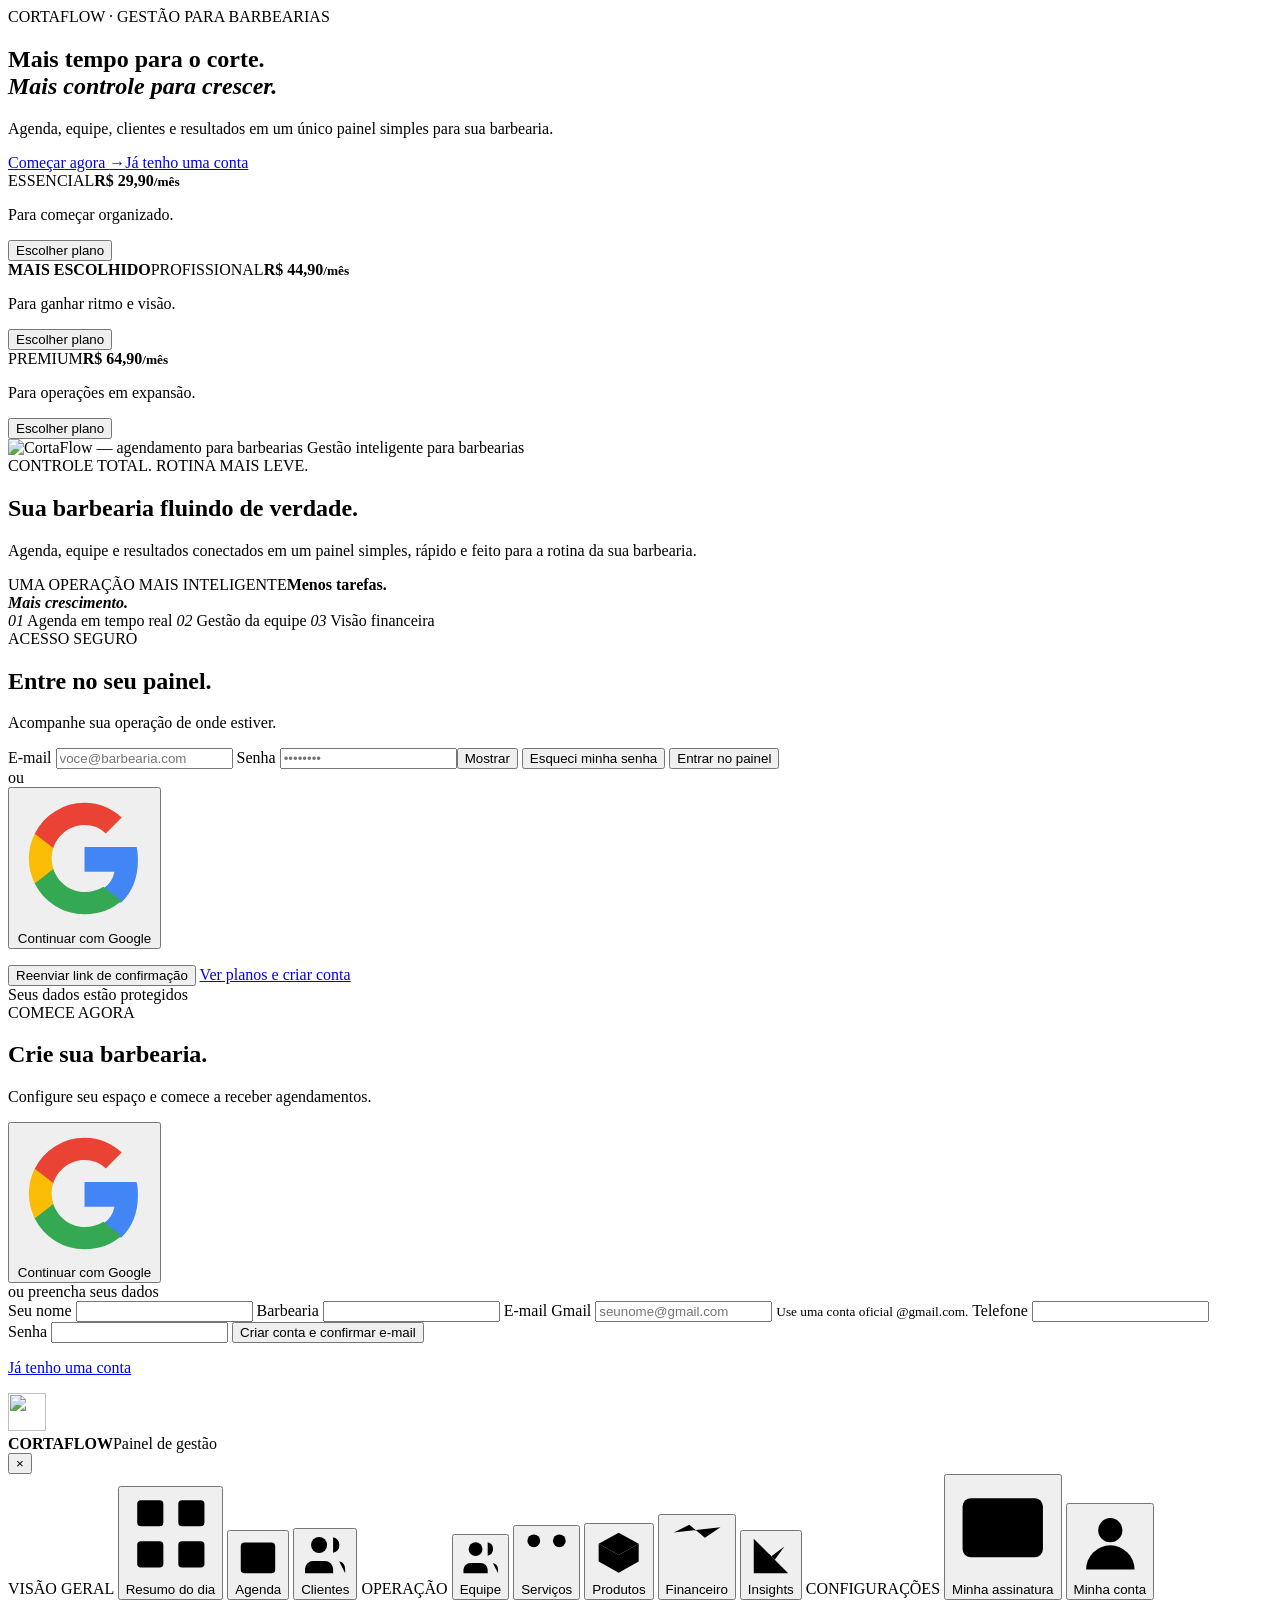
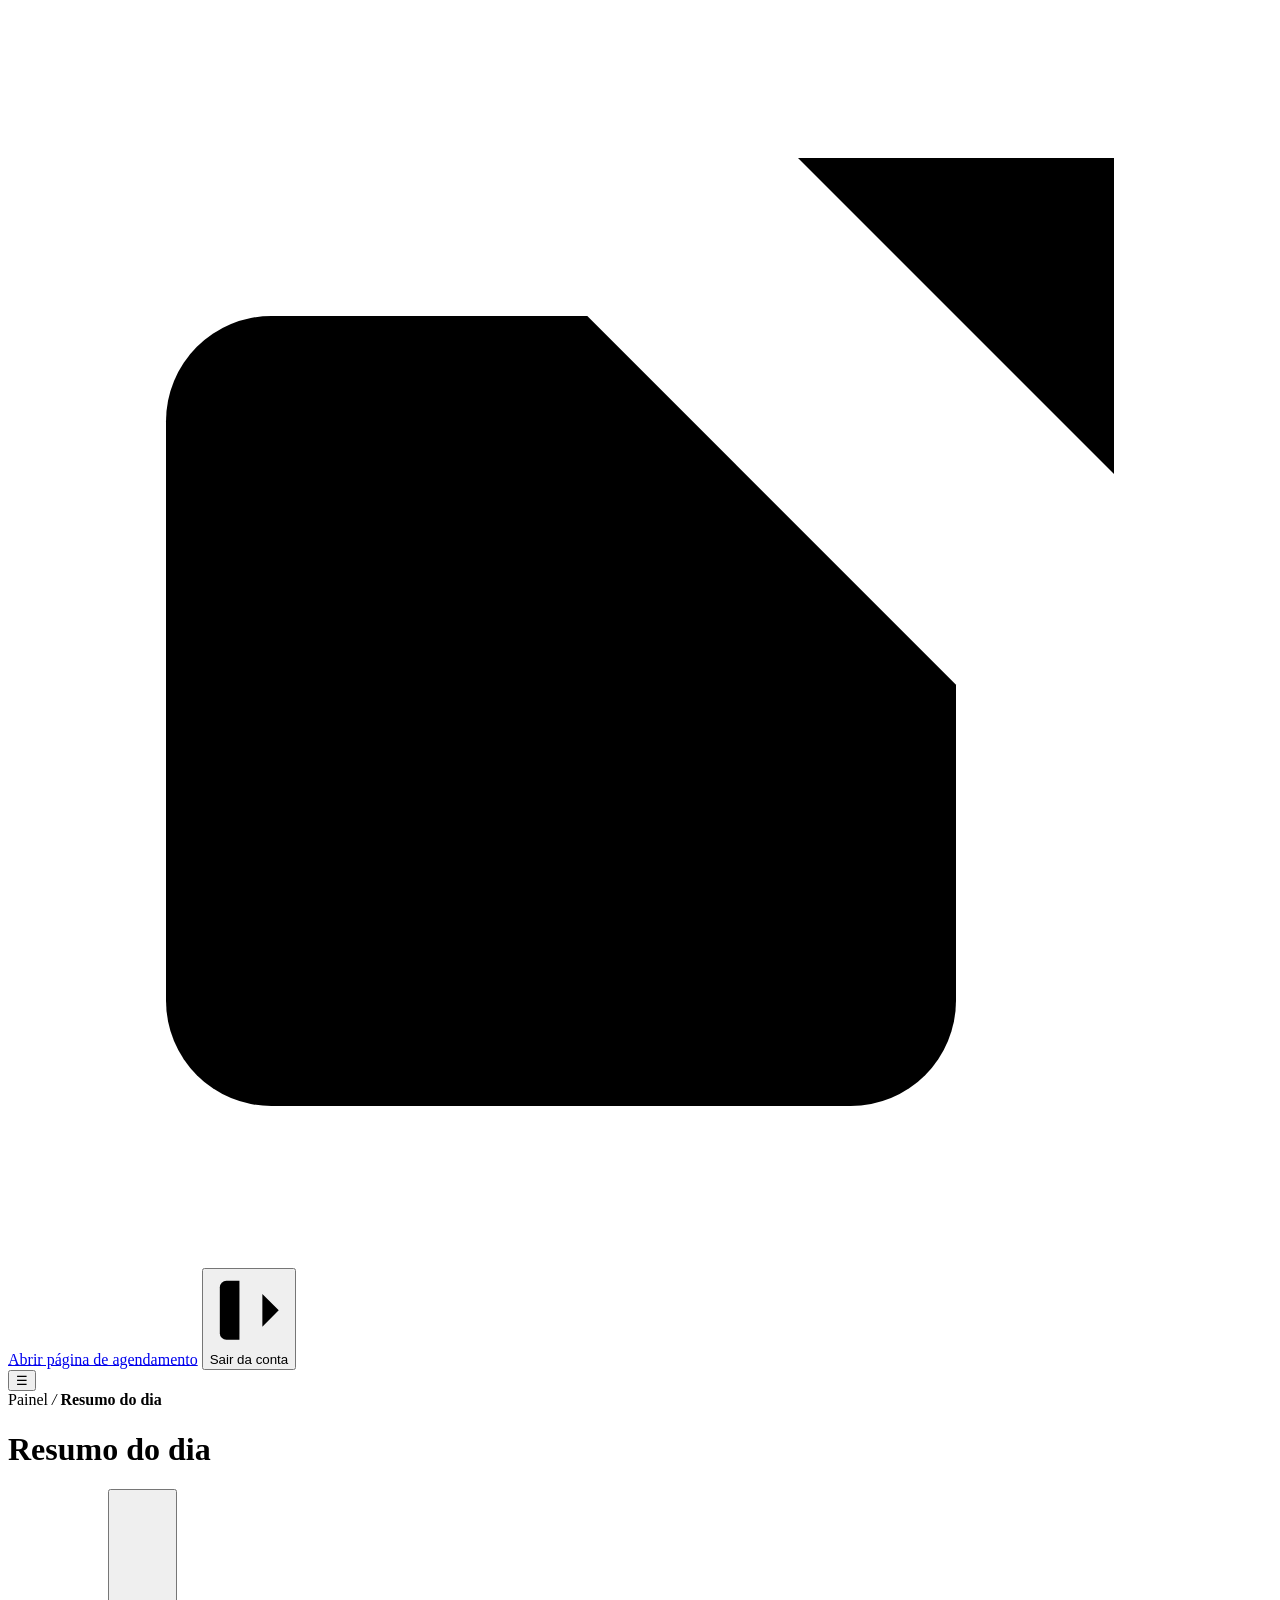
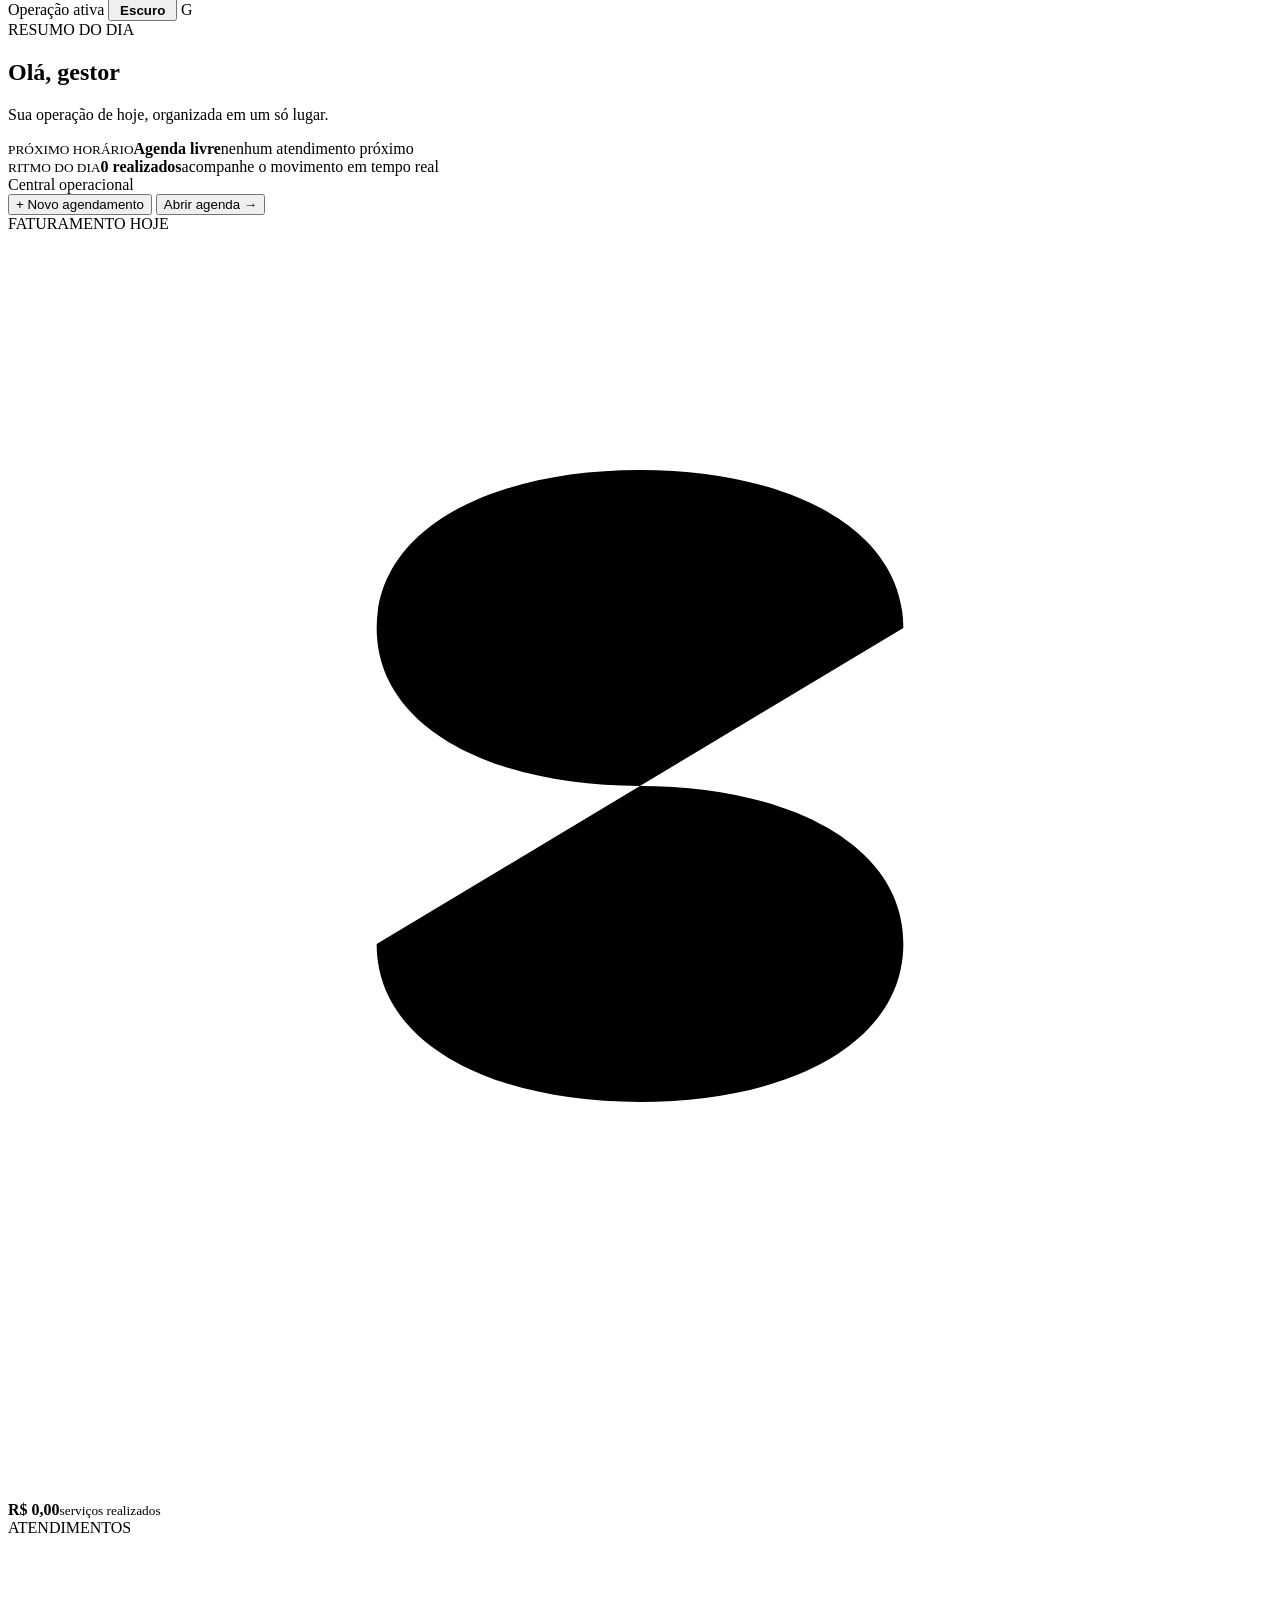
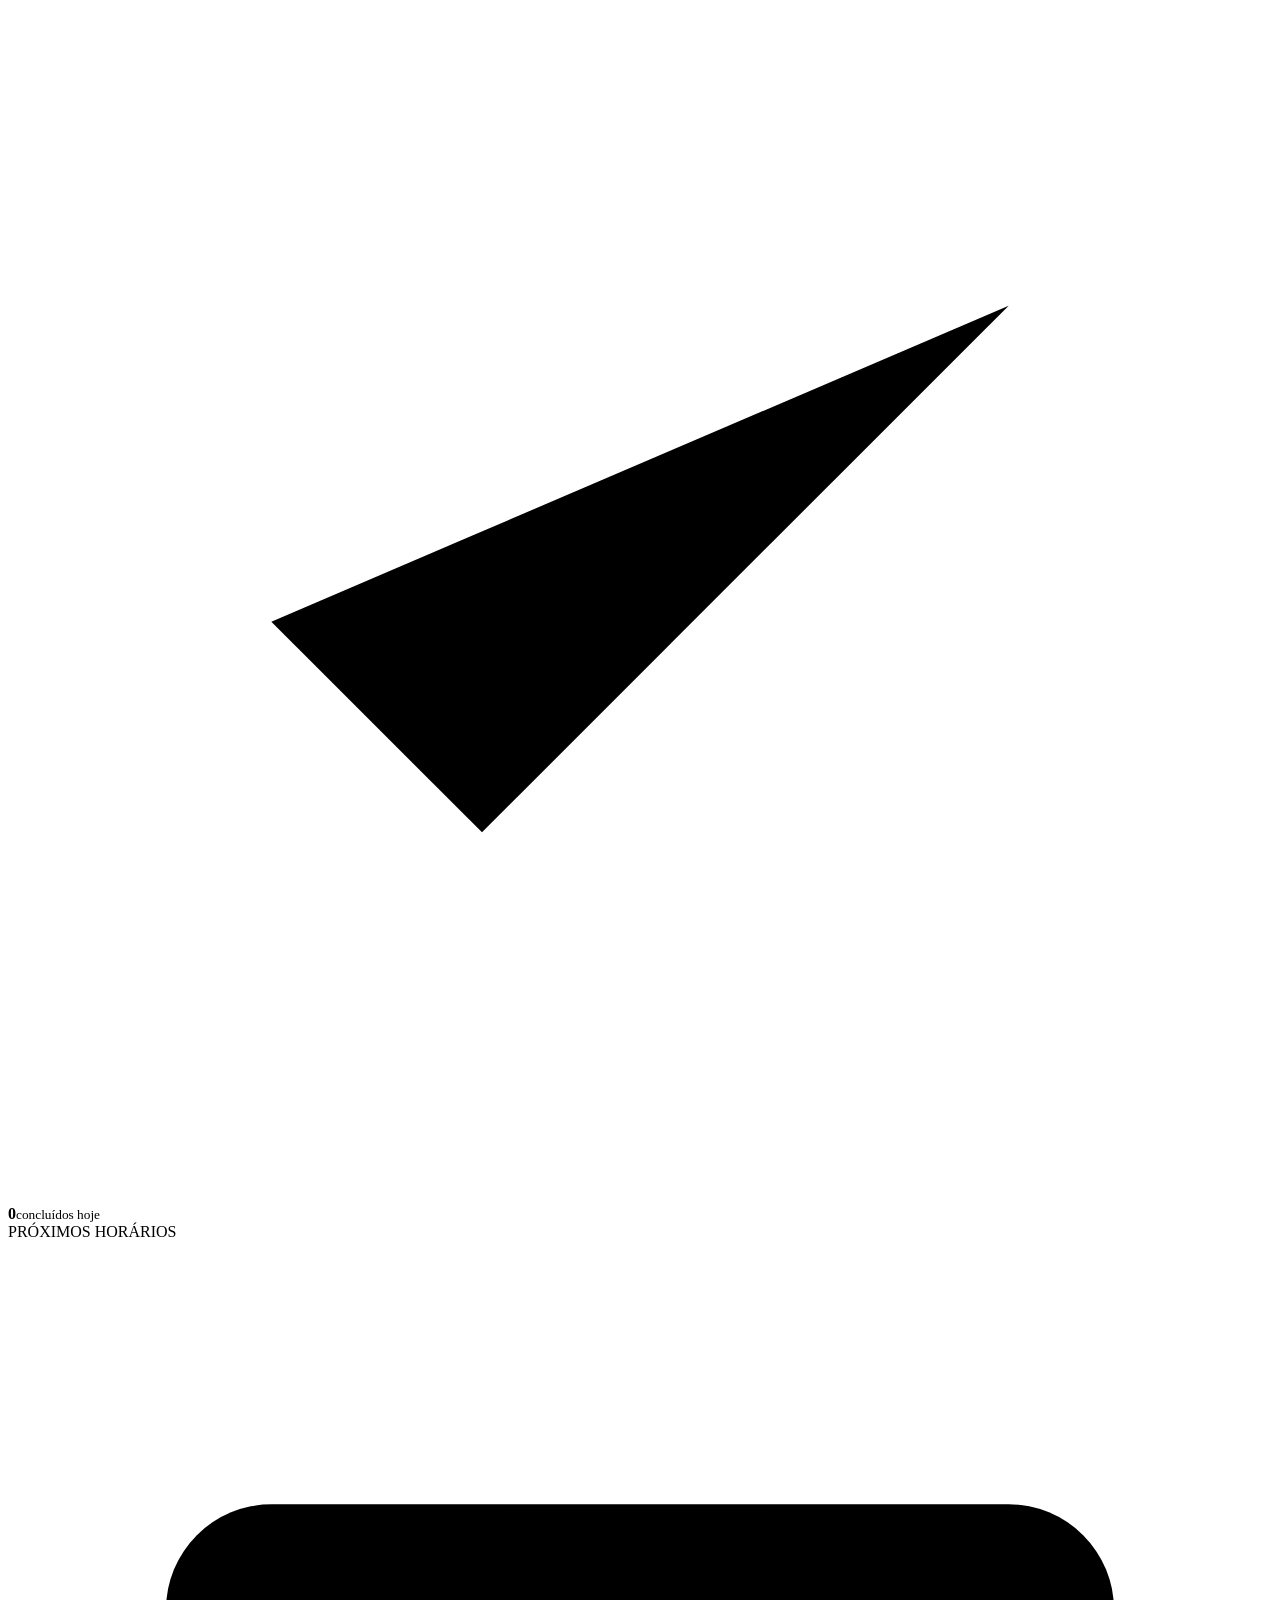
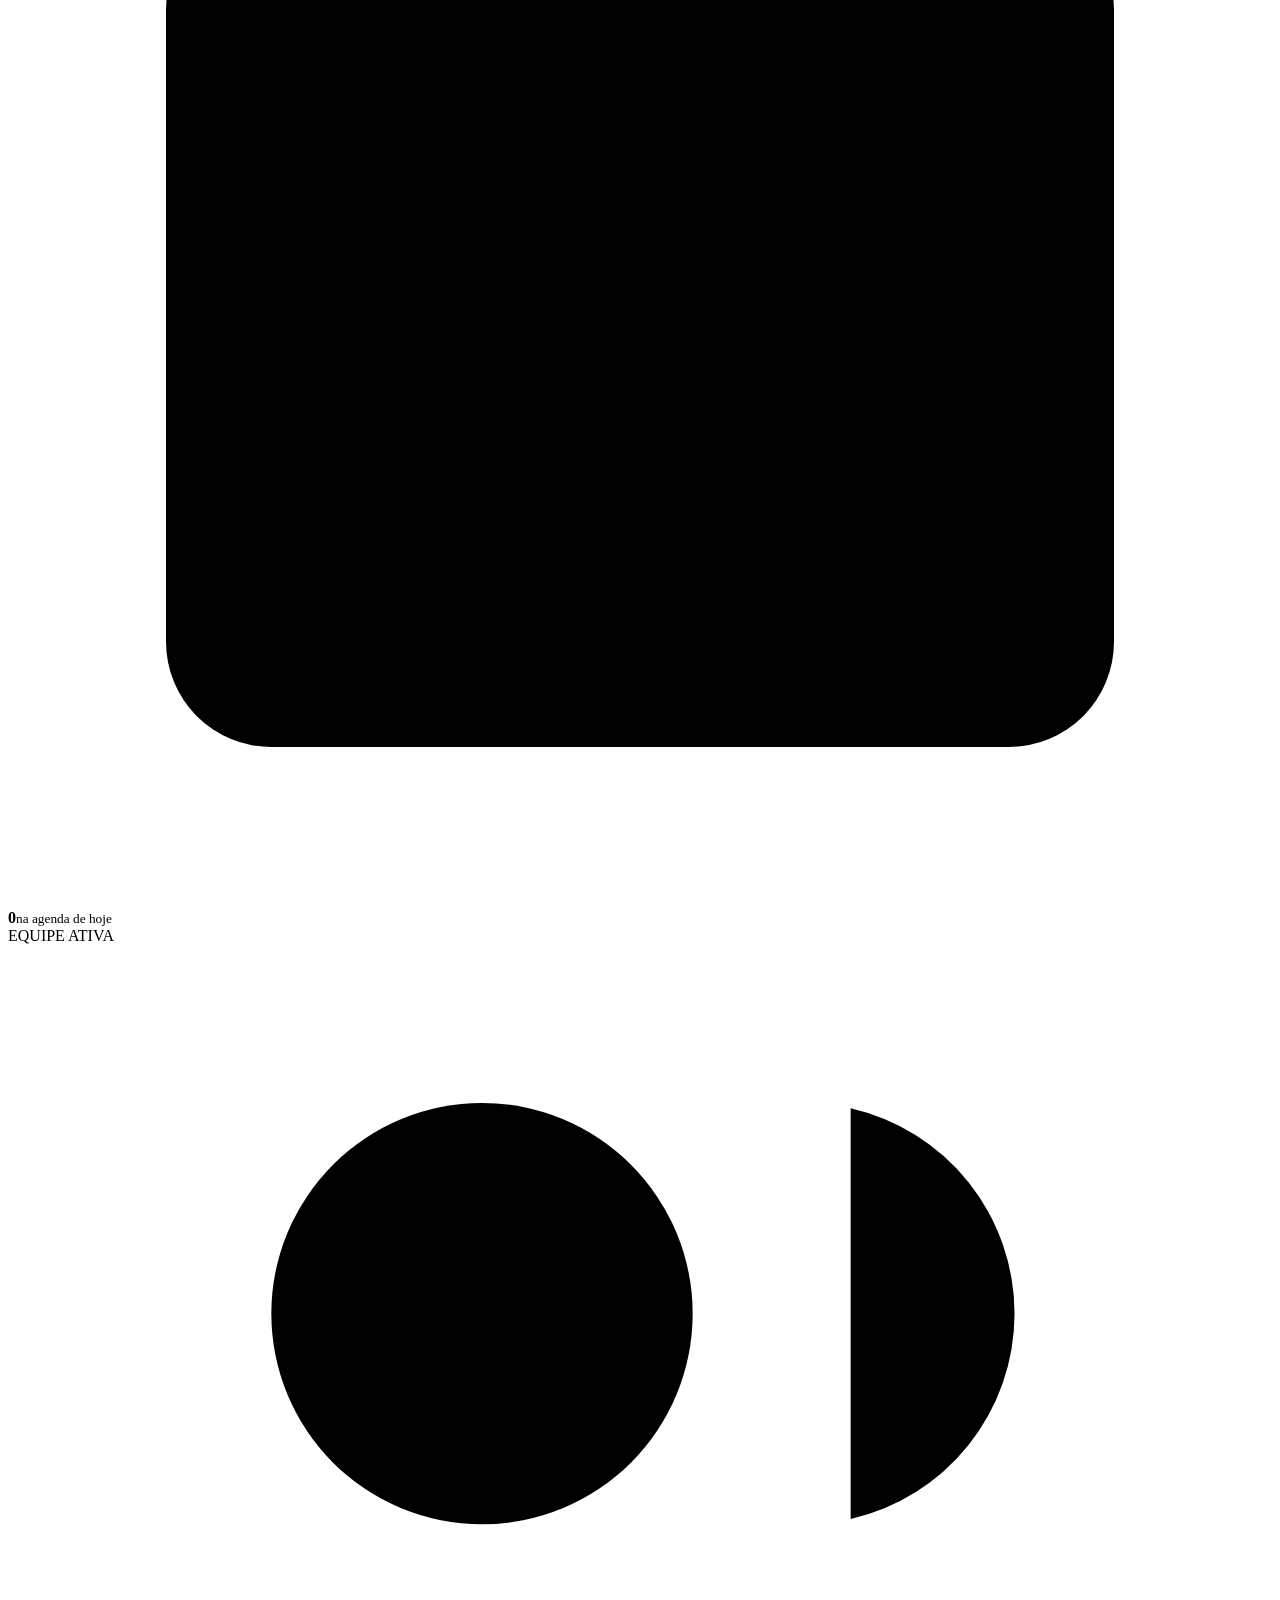
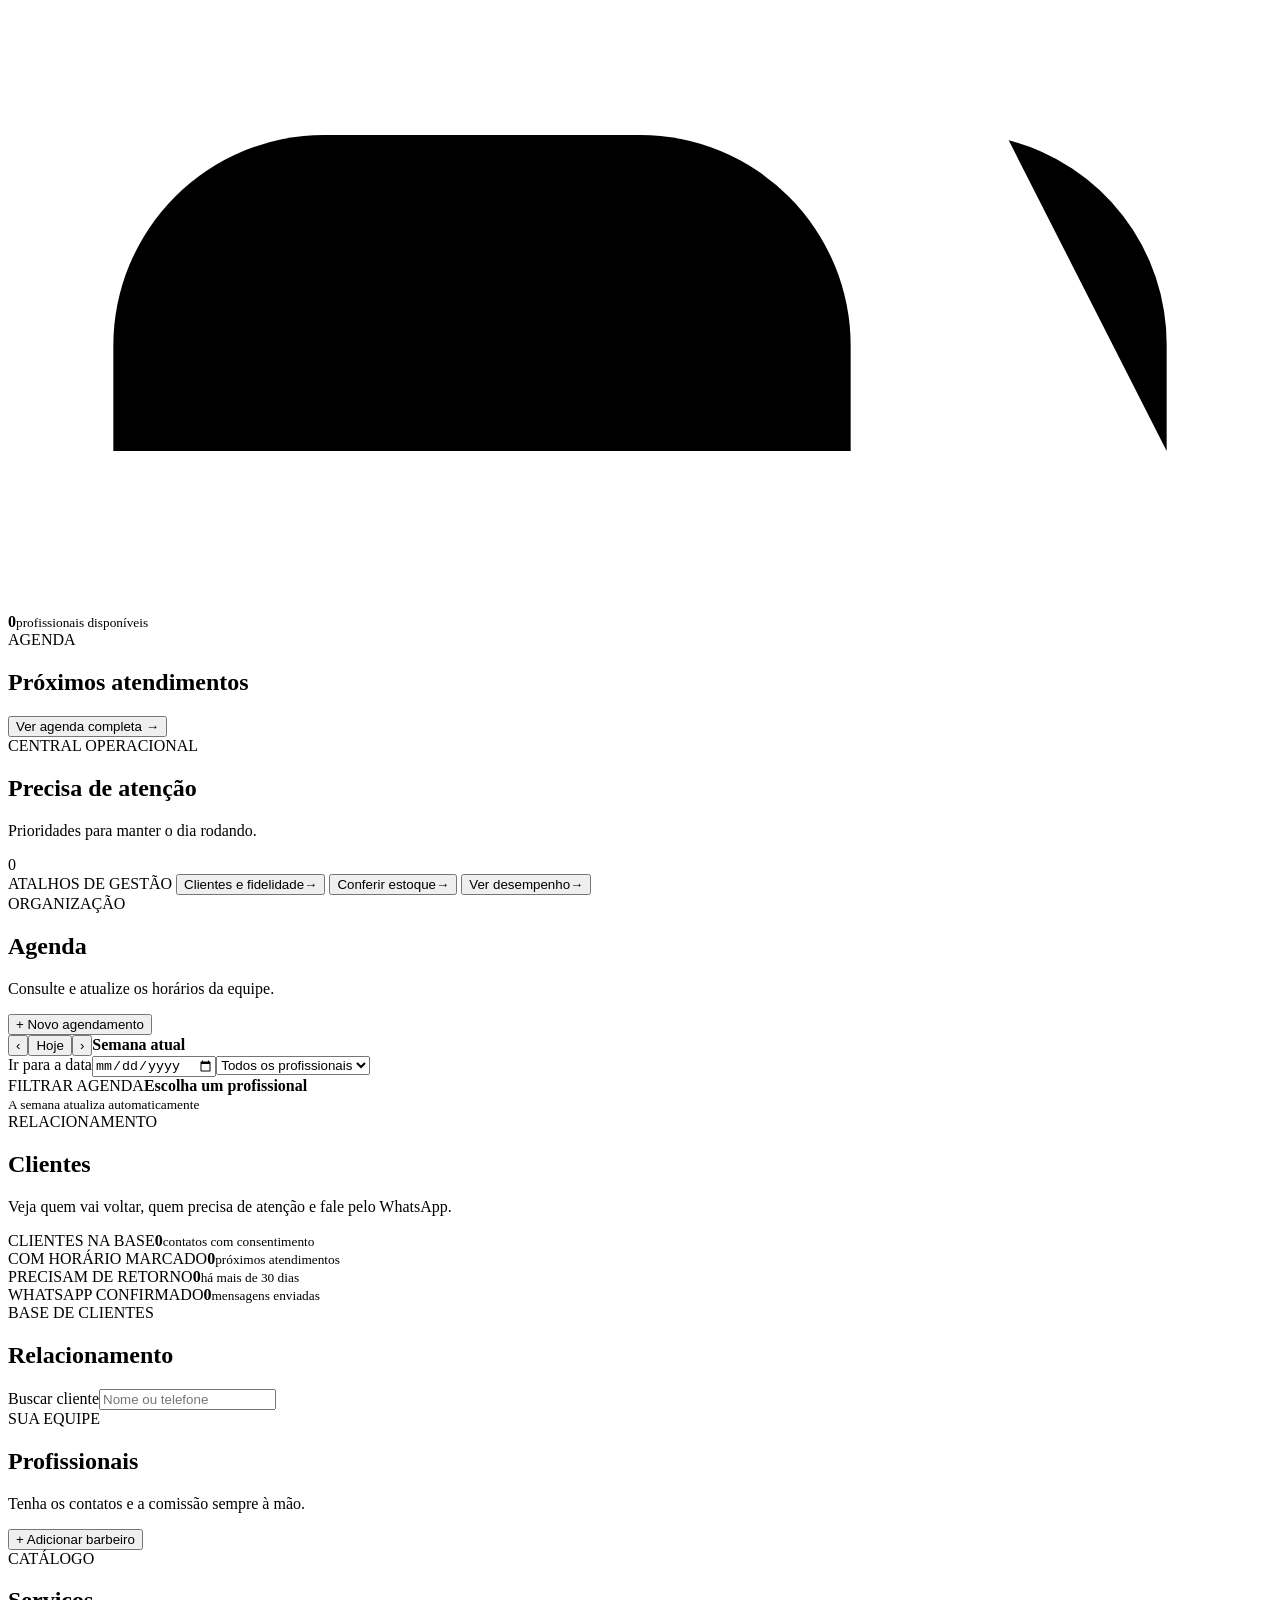
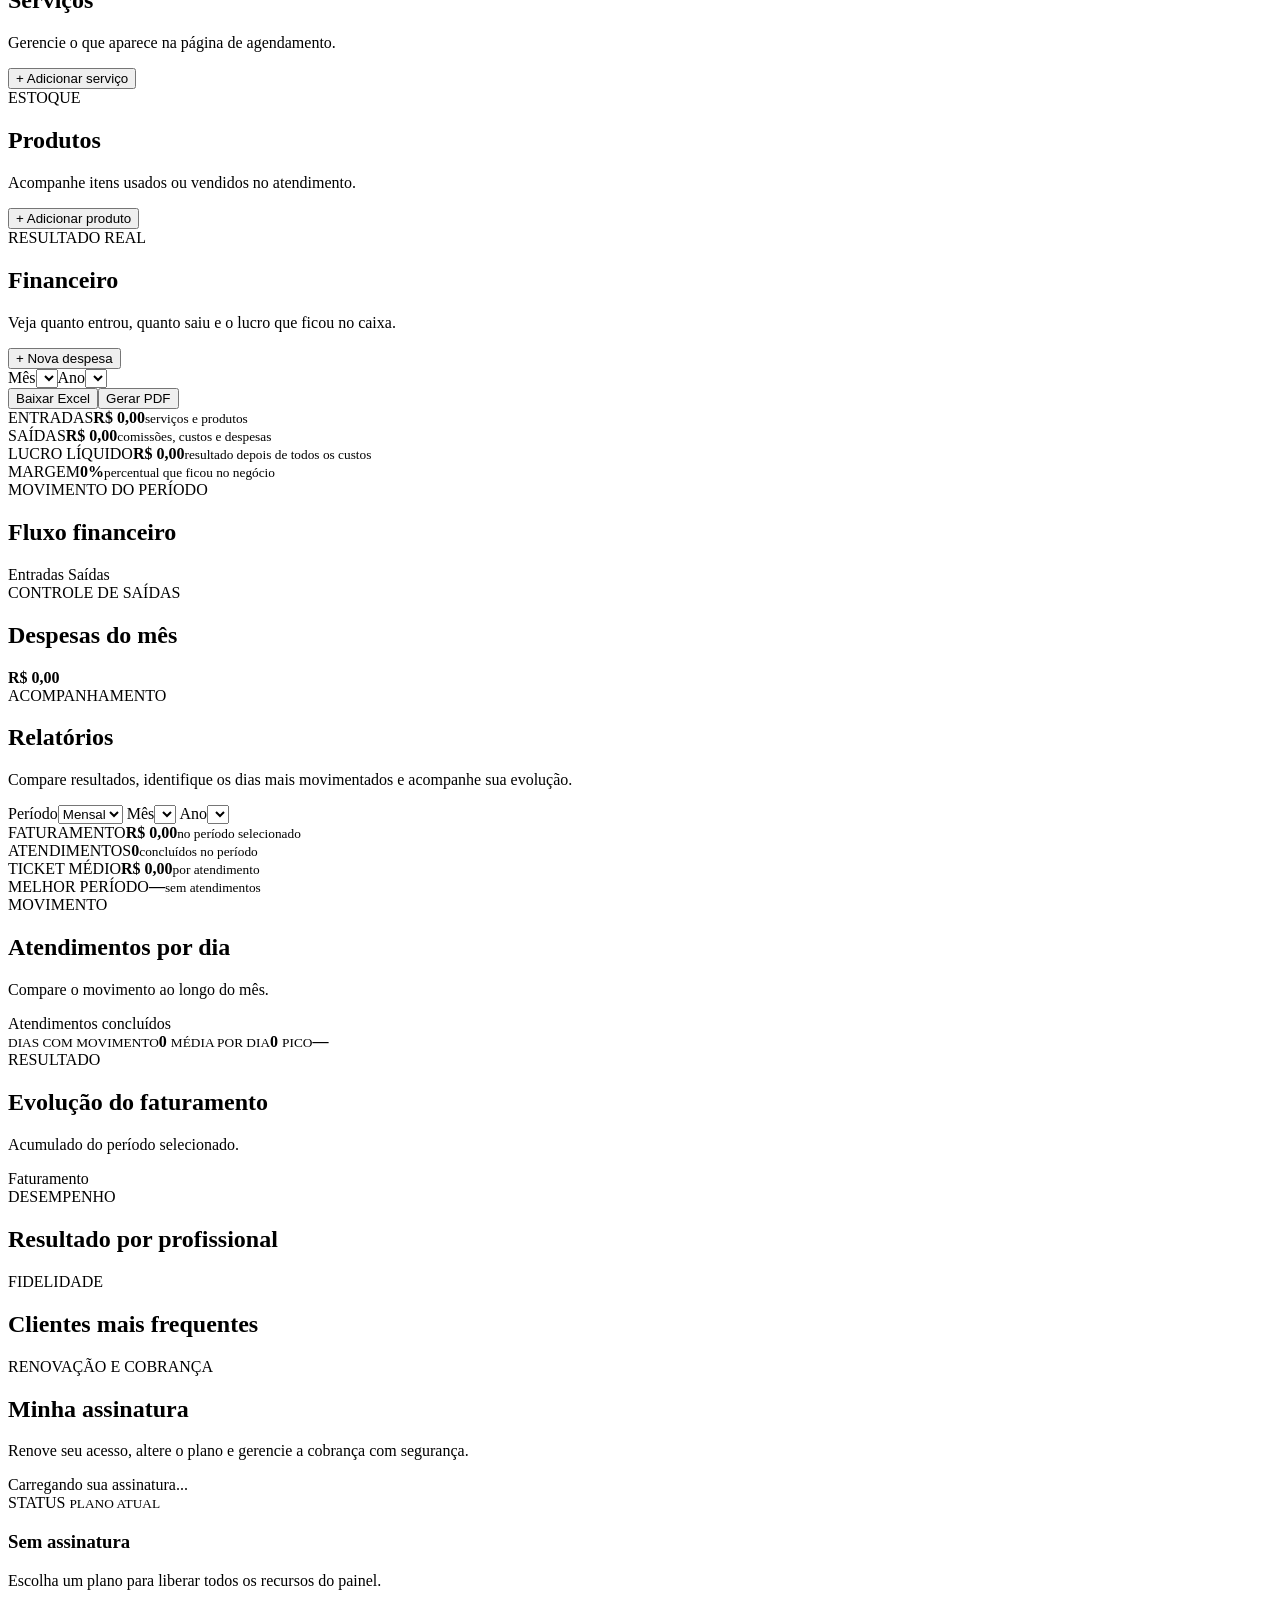
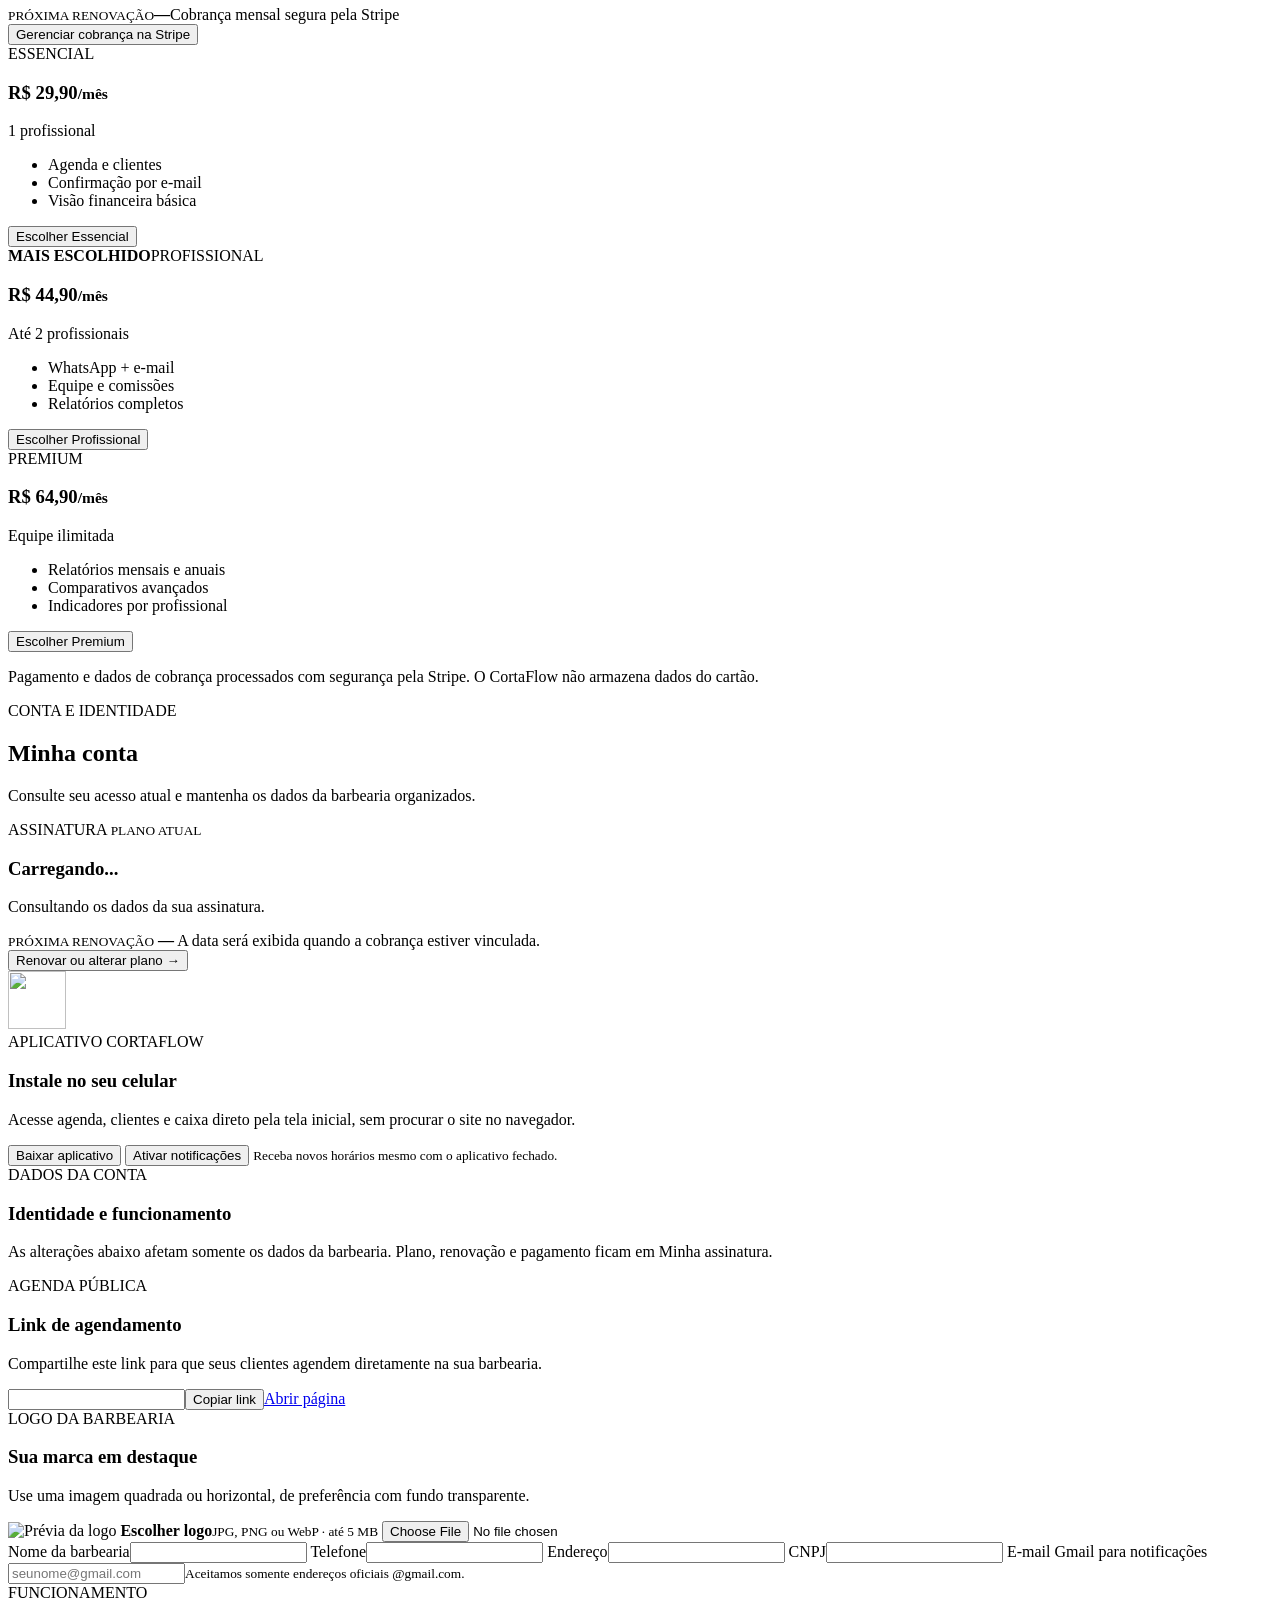
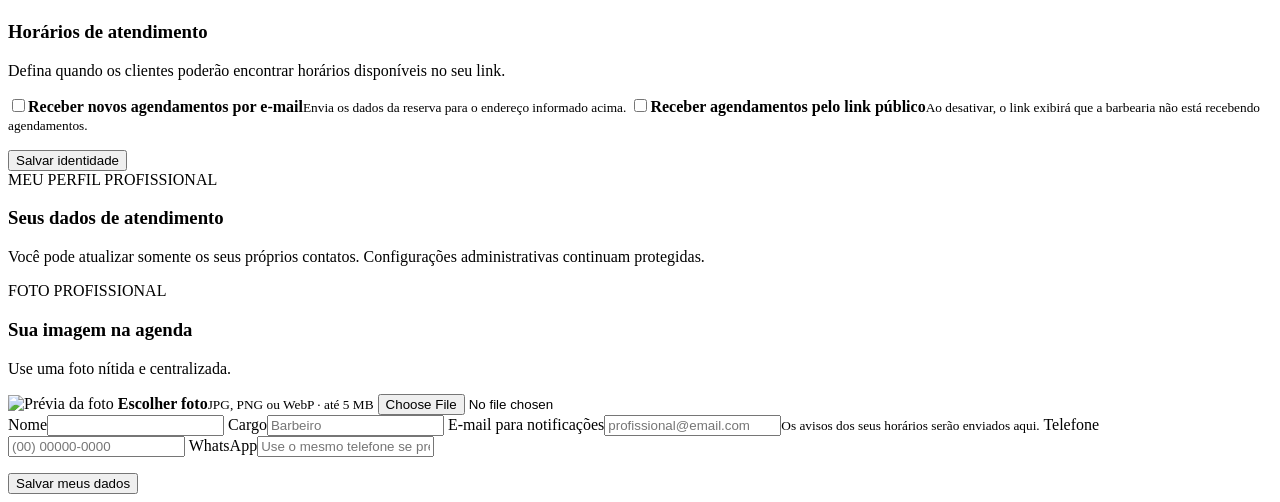
==== commit d2d8fef0: "Aprimora insights e cartoes da equipe" ====
--- a/app/static/index.html
+++ b/app/static/index.html
@@ -260,7 +260,7 @@
           <article class="metric-card"><span id="report-ticket-label">TICKET MÉDIO</span><strong id="report-ticket">R$ 0,00</strong><small id="report-ticket-note">por atendimento</small></article>
           <article class="metric-card"><span>MELHOR PERÍODO</span><strong id="report-best">—</strong><small id="report-best-detail">sem atendimentos</small></article>
         </div>
-        <div class="panel report-chart-panel">
+        <div class="report-charts-grid"><div class="panel report-chart-panel">
           <div class="panel-head"><div><span class="eyebrow">MOVIMENTO</span><h2 id="report-chart-title">Atendimentos por dia</h2><p id="report-chart-description">Compare o movimento ao longo do mês.</p></div><span class="chart-legend"><i></i> Atendimentos concluídos</span></div>
           <div class="chart-insights" aria-label="Resumo visual do movimento">
             <span><small>DIAS COM MOVIMENTO</small><b id="chart-active-periods">0</b></span>
@@ -268,7 +268,7 @@
             <span><small>PICO</small><b id="chart-peak">—</b></span>
           </div>
           <div id="attendance-chart" class="attendance-chart"></div>
-        </div>
+        </div><div class="panel report-chart-panel revenue-chart-panel"><div class="panel-head"><div><span class="eyebrow">RESULTADO</span><h2>Evolução do faturamento</h2><p>Acumulado do período selecionado.</p></div><span class="chart-legend"><i></i> Faturamento</span></div><div id="revenue-chart" class="attendance-chart"></div></div></div>
         <div id="report-details" class="report-grid"><div class="panel"><span class="eyebrow">DESEMPENHO</span><h2>Resultado por profissional</h2><div id="barber-report"></div></div><div class="panel"><span class="eyebrow">FIDELIDADE</span><h2>Clientes mais frequentes</h2><div id="loyalty-report"></div></div></div>
       </section>
 
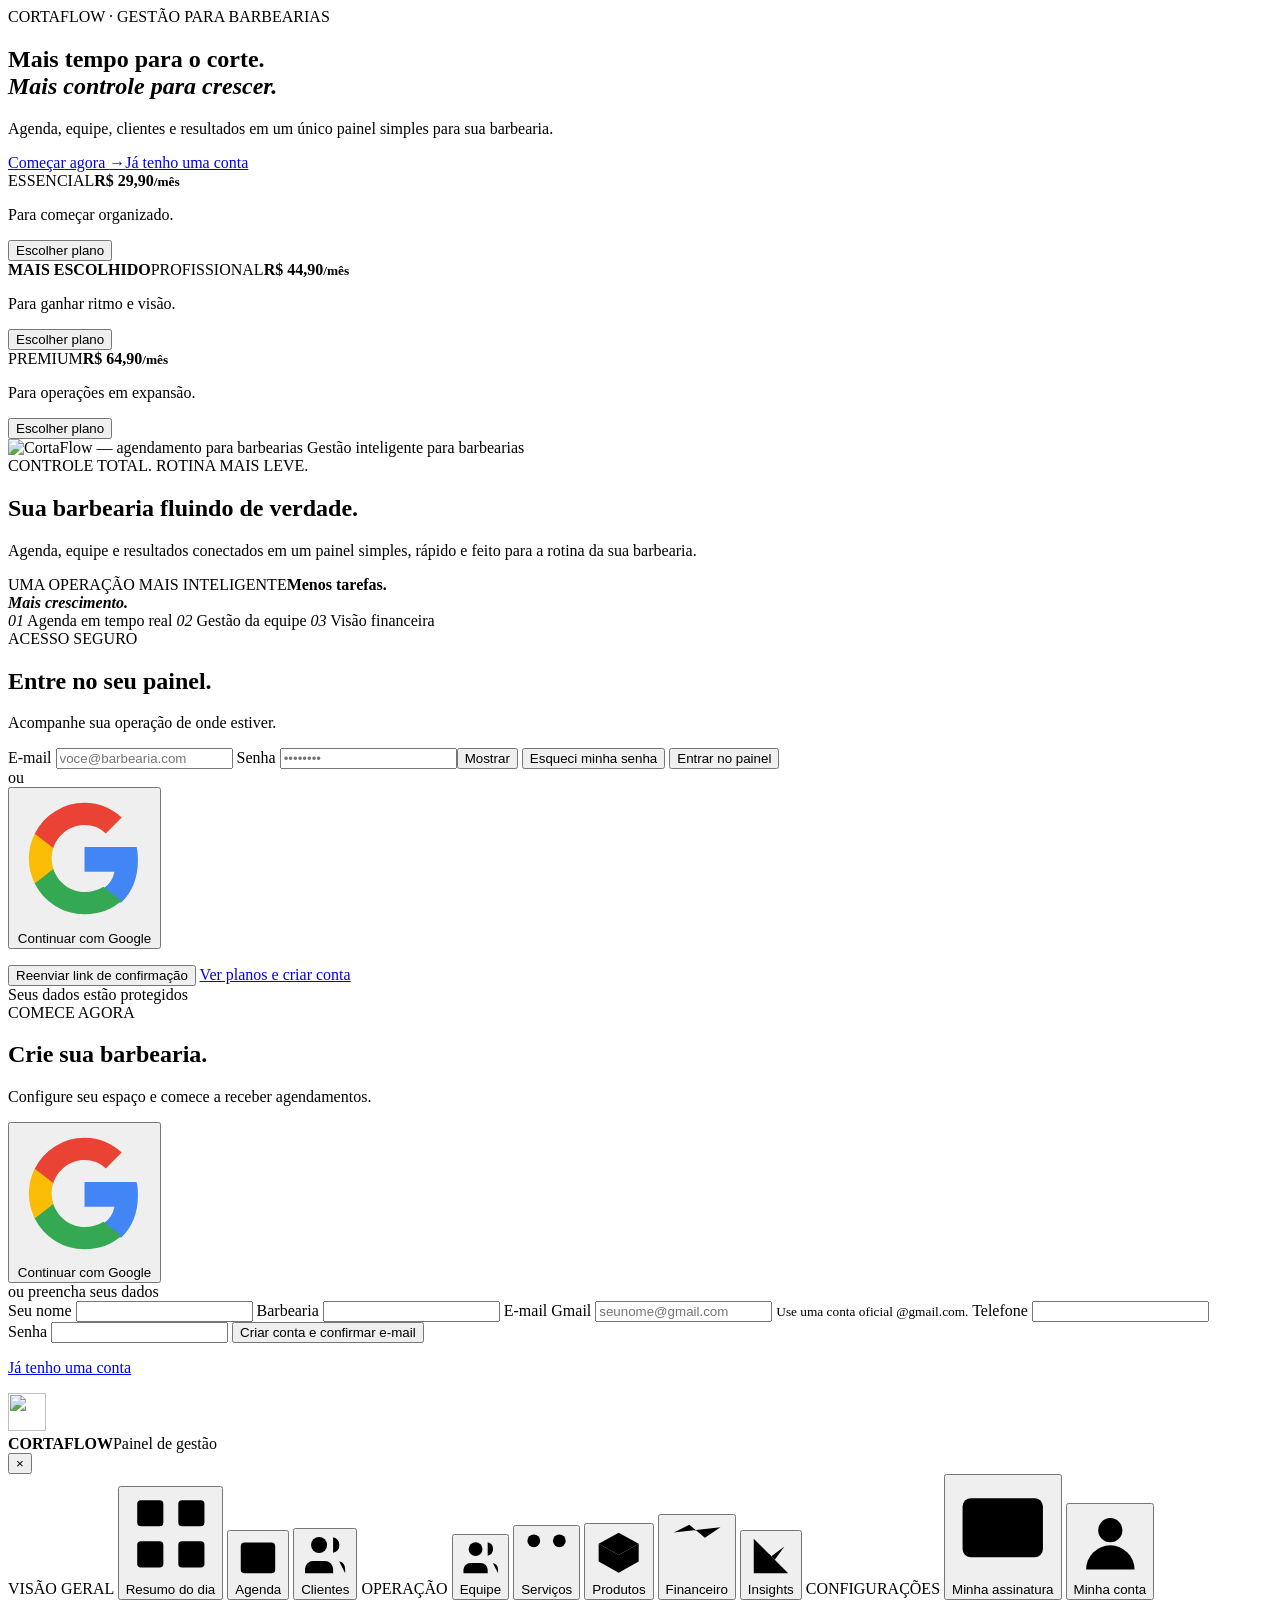
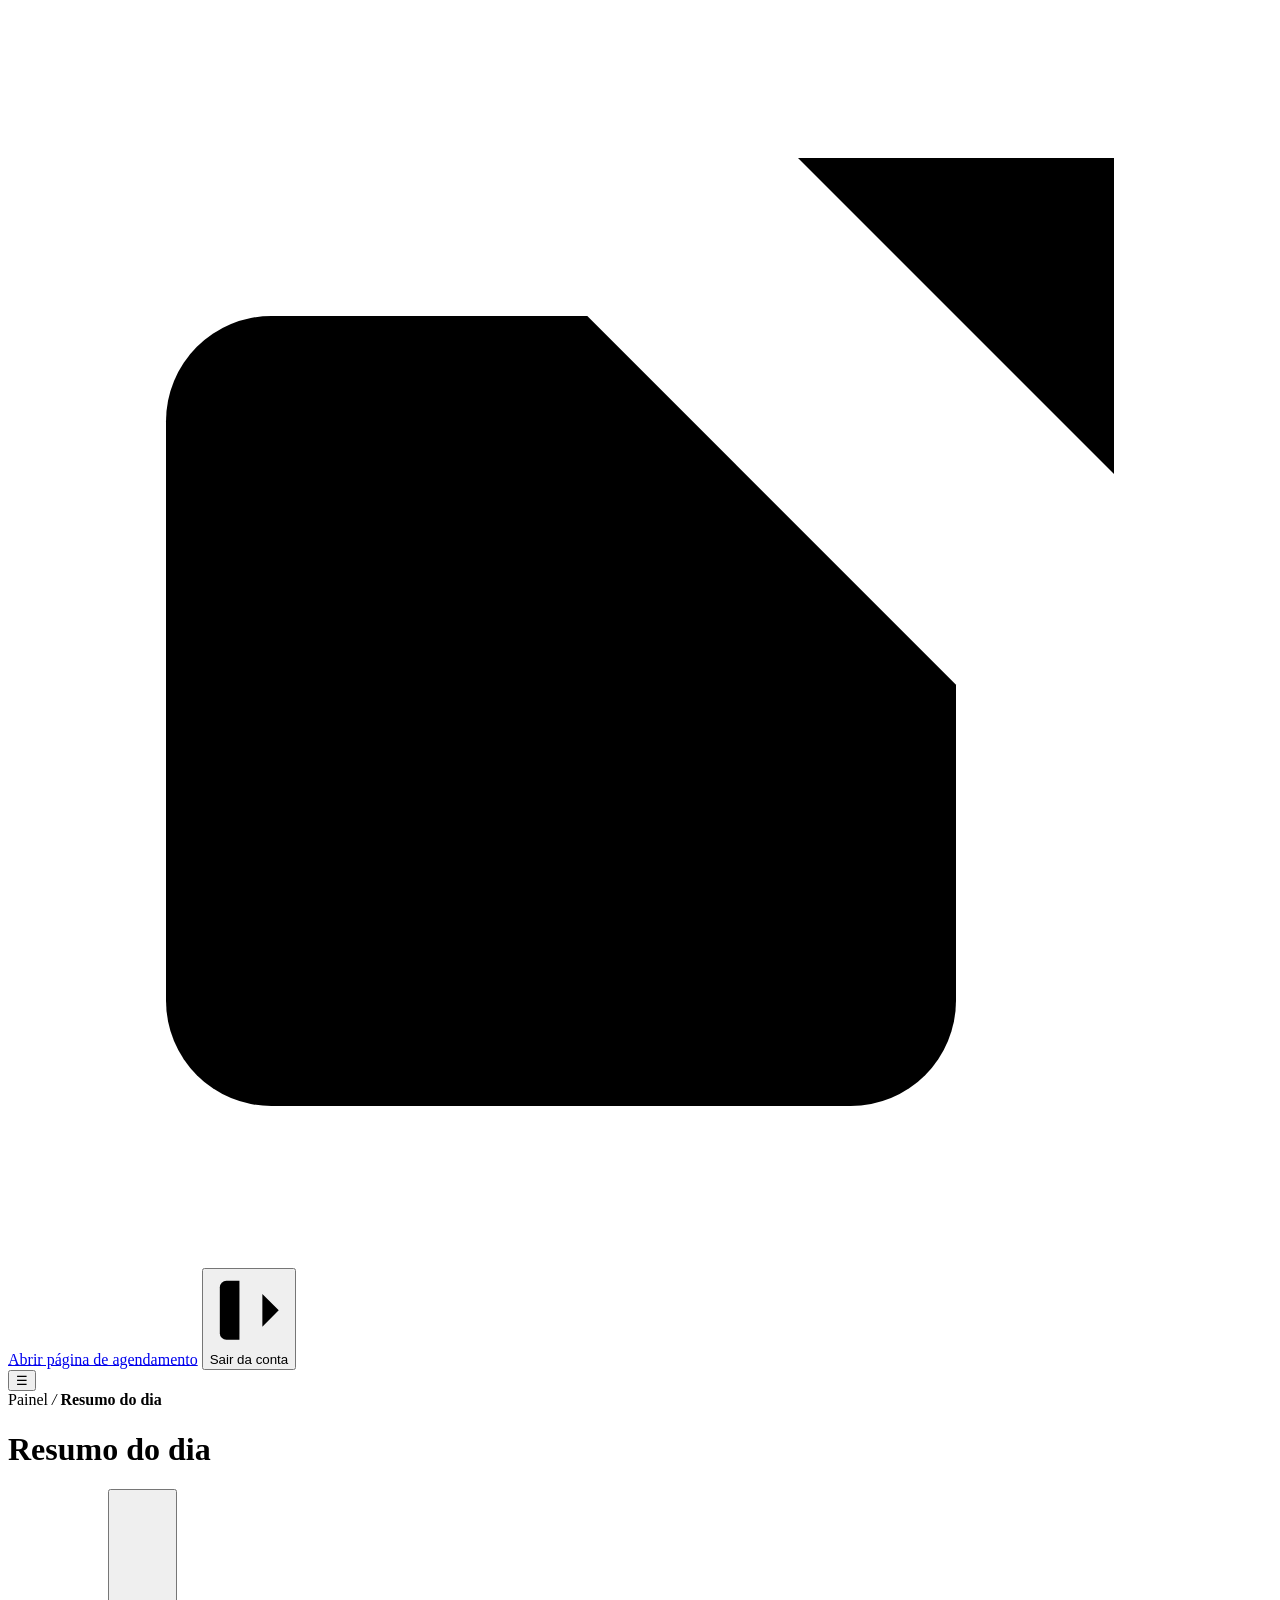
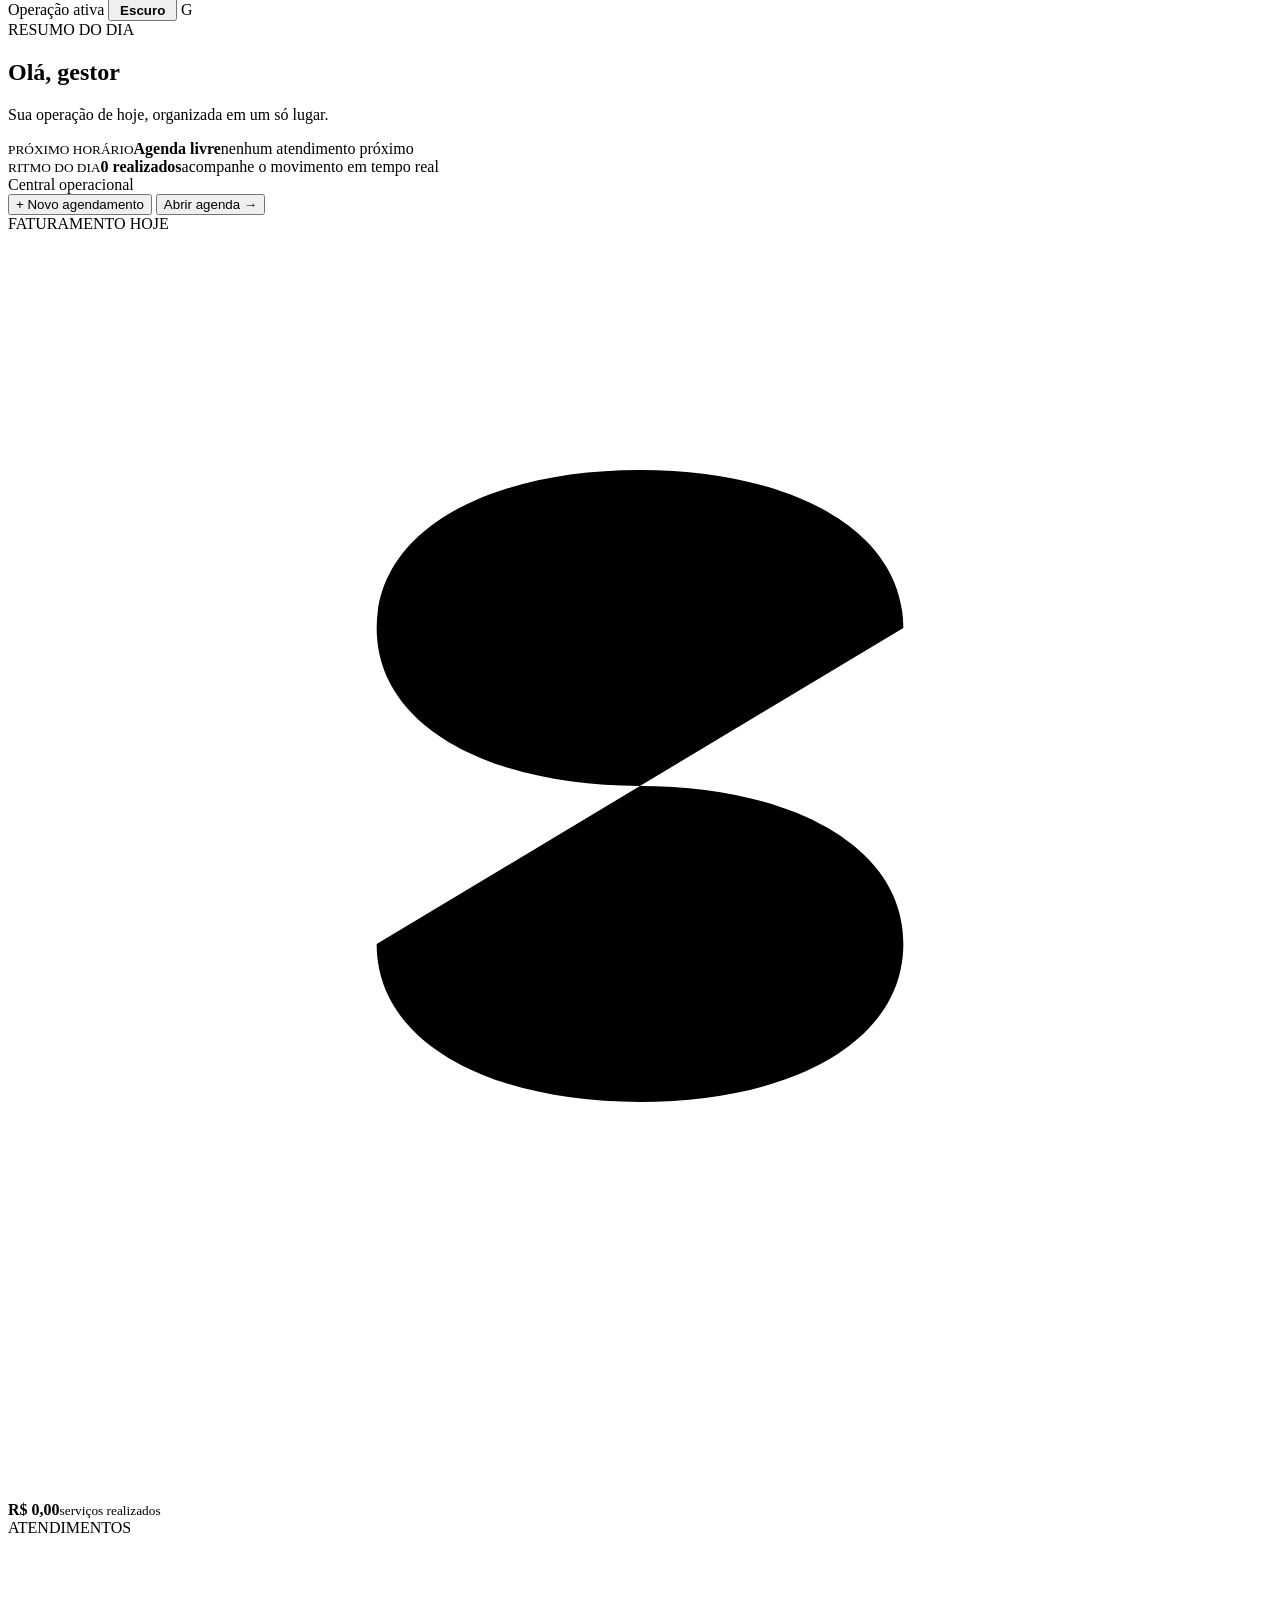
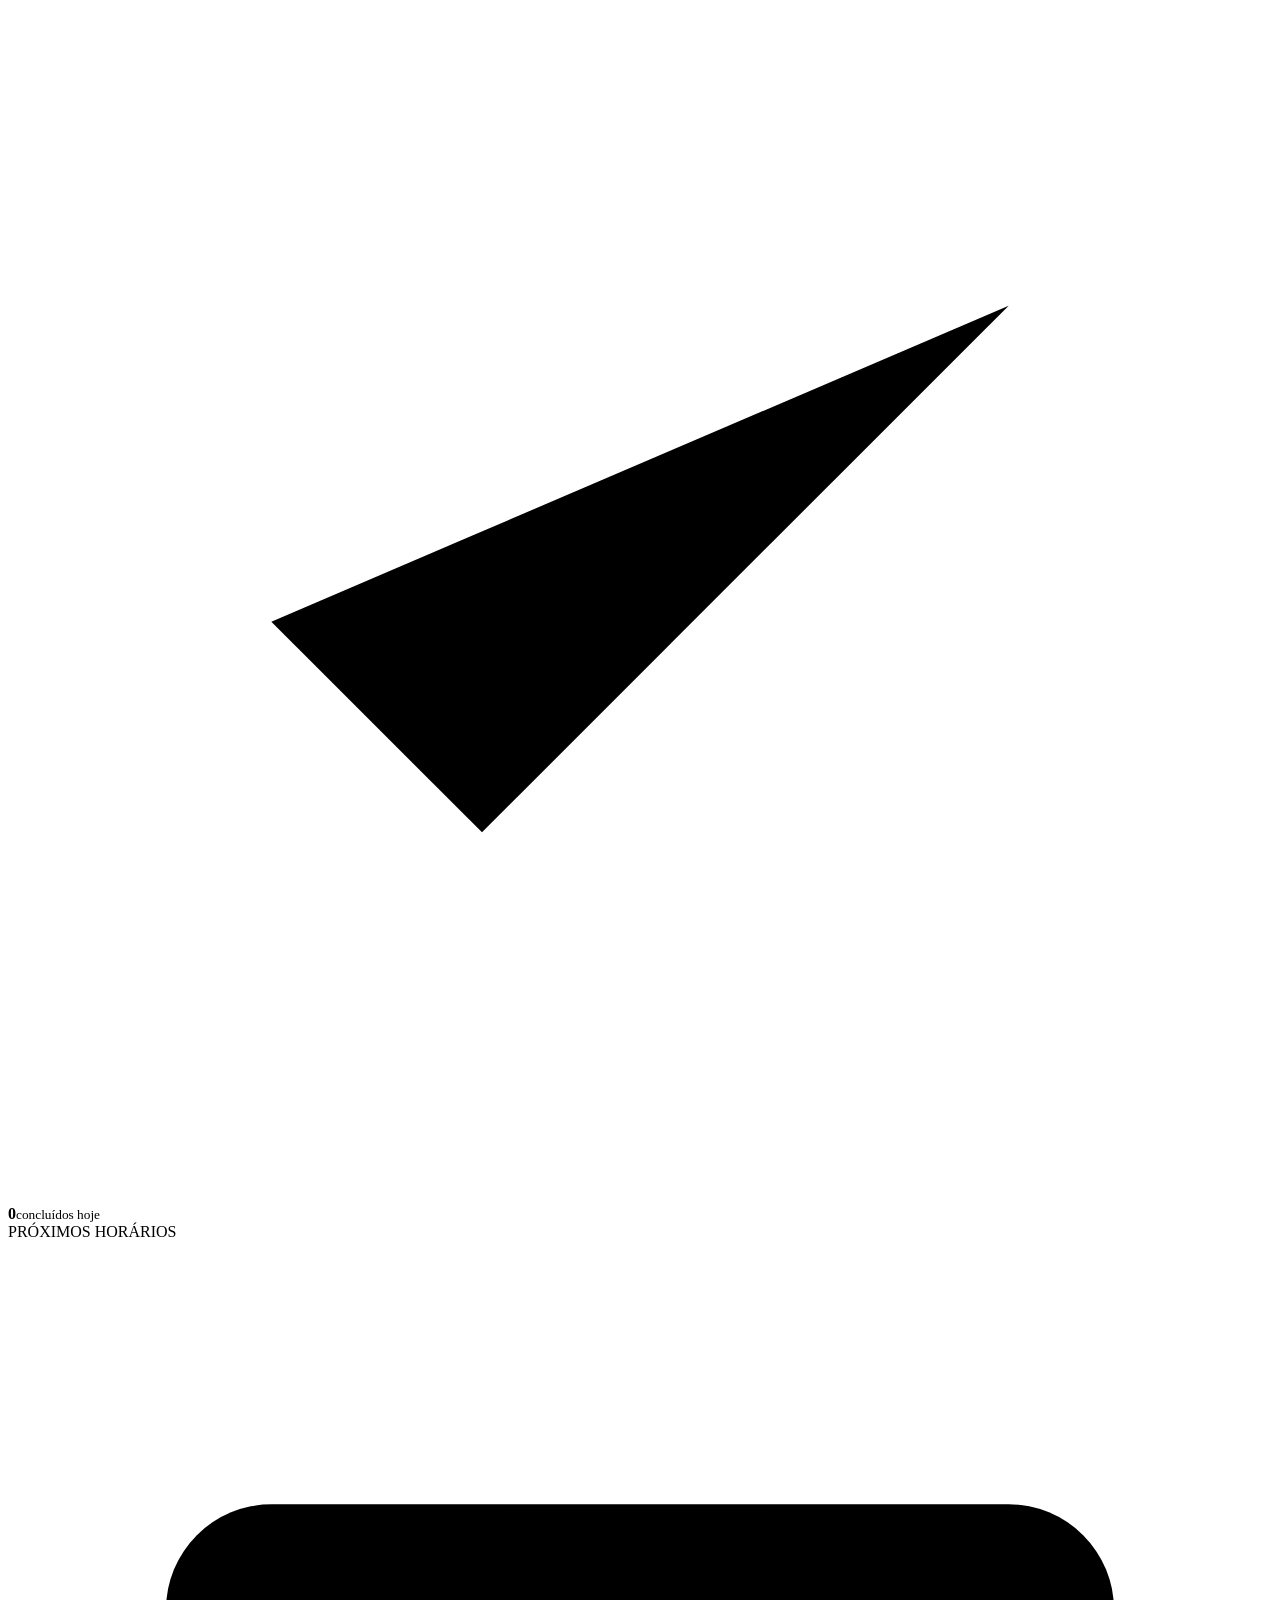
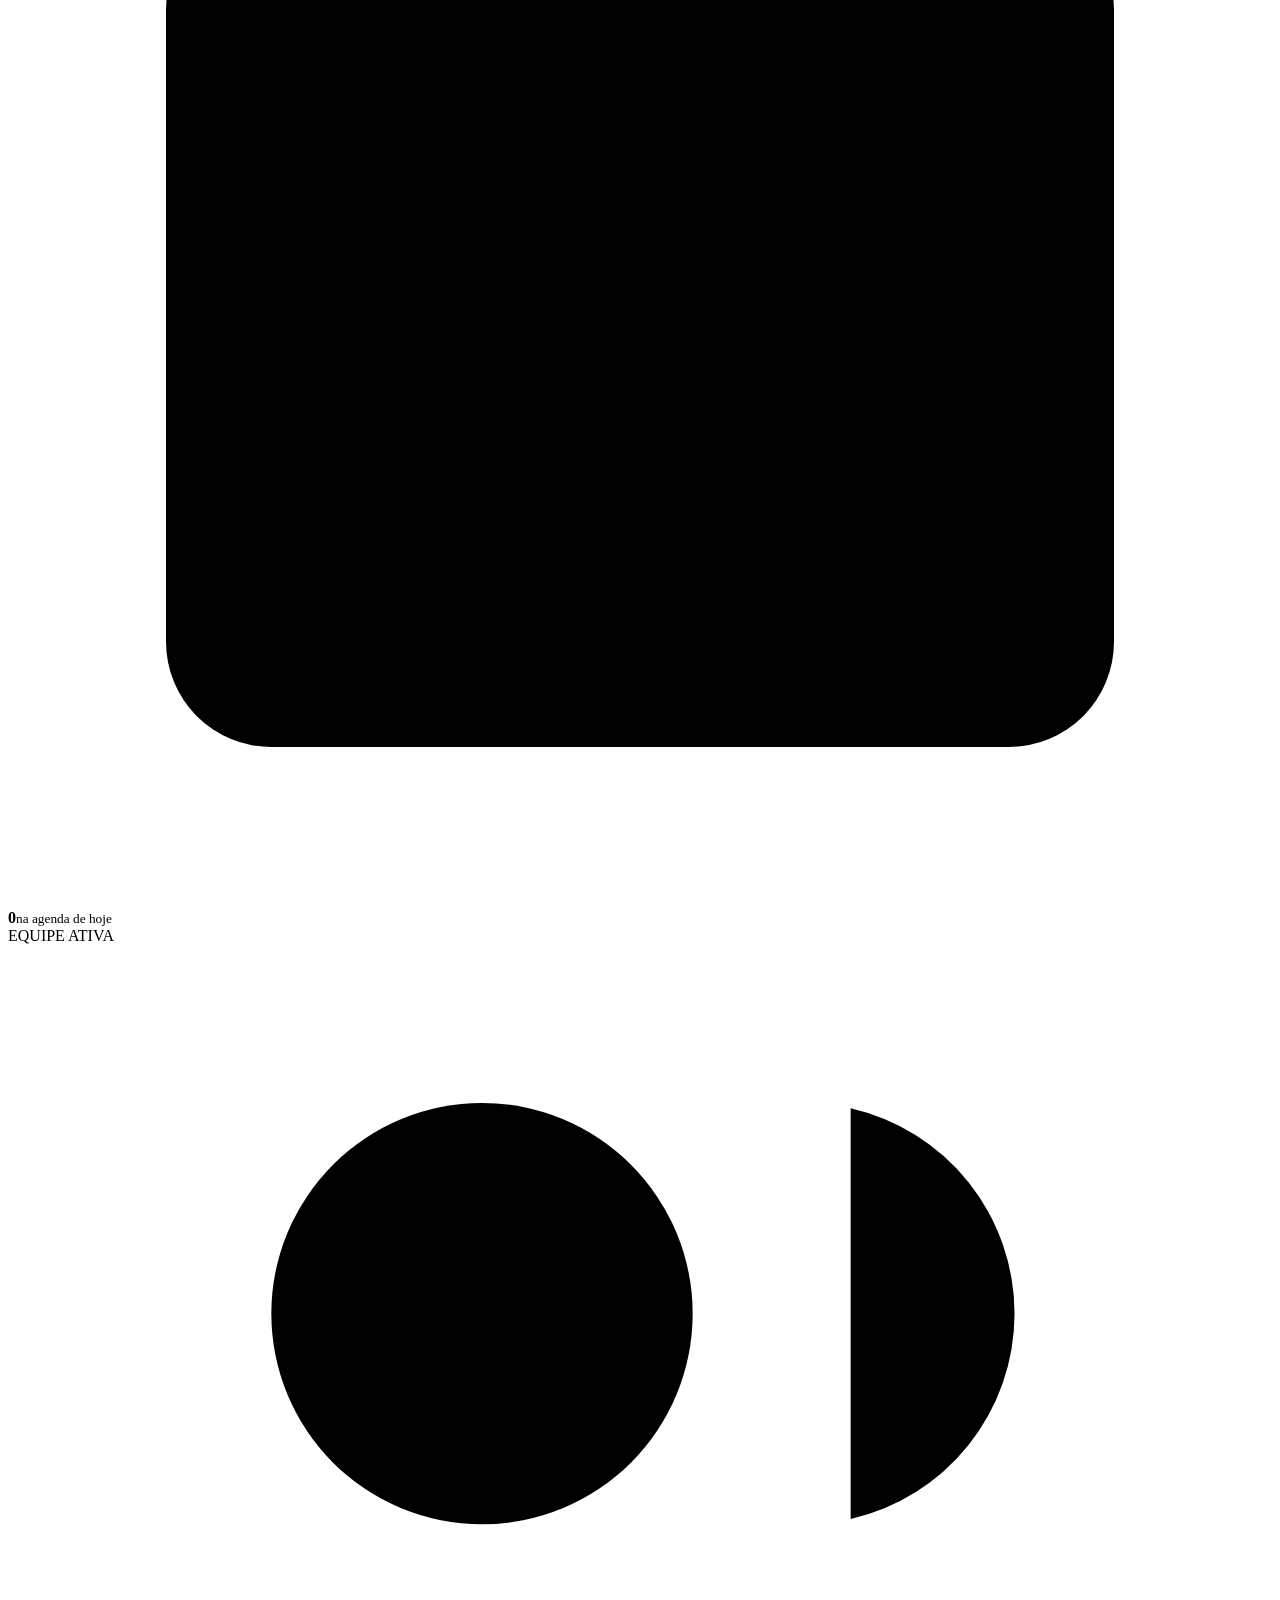
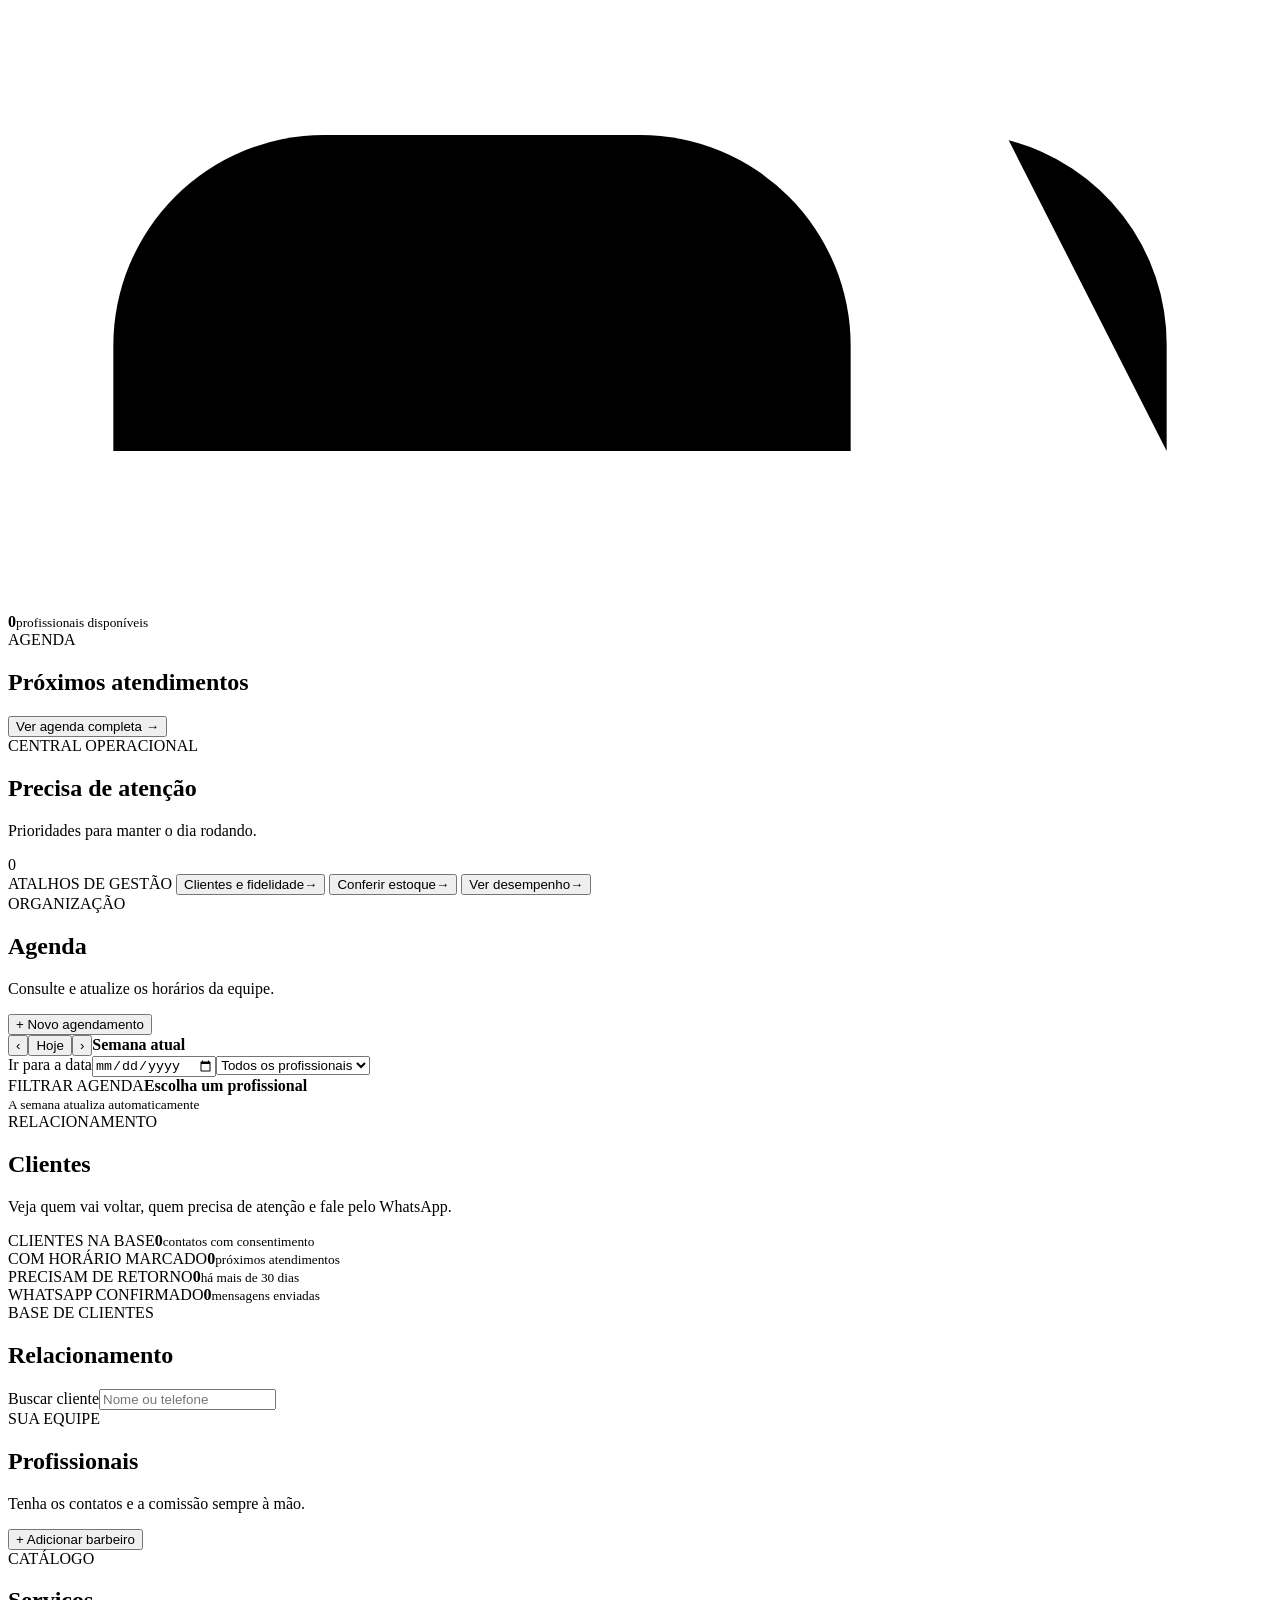
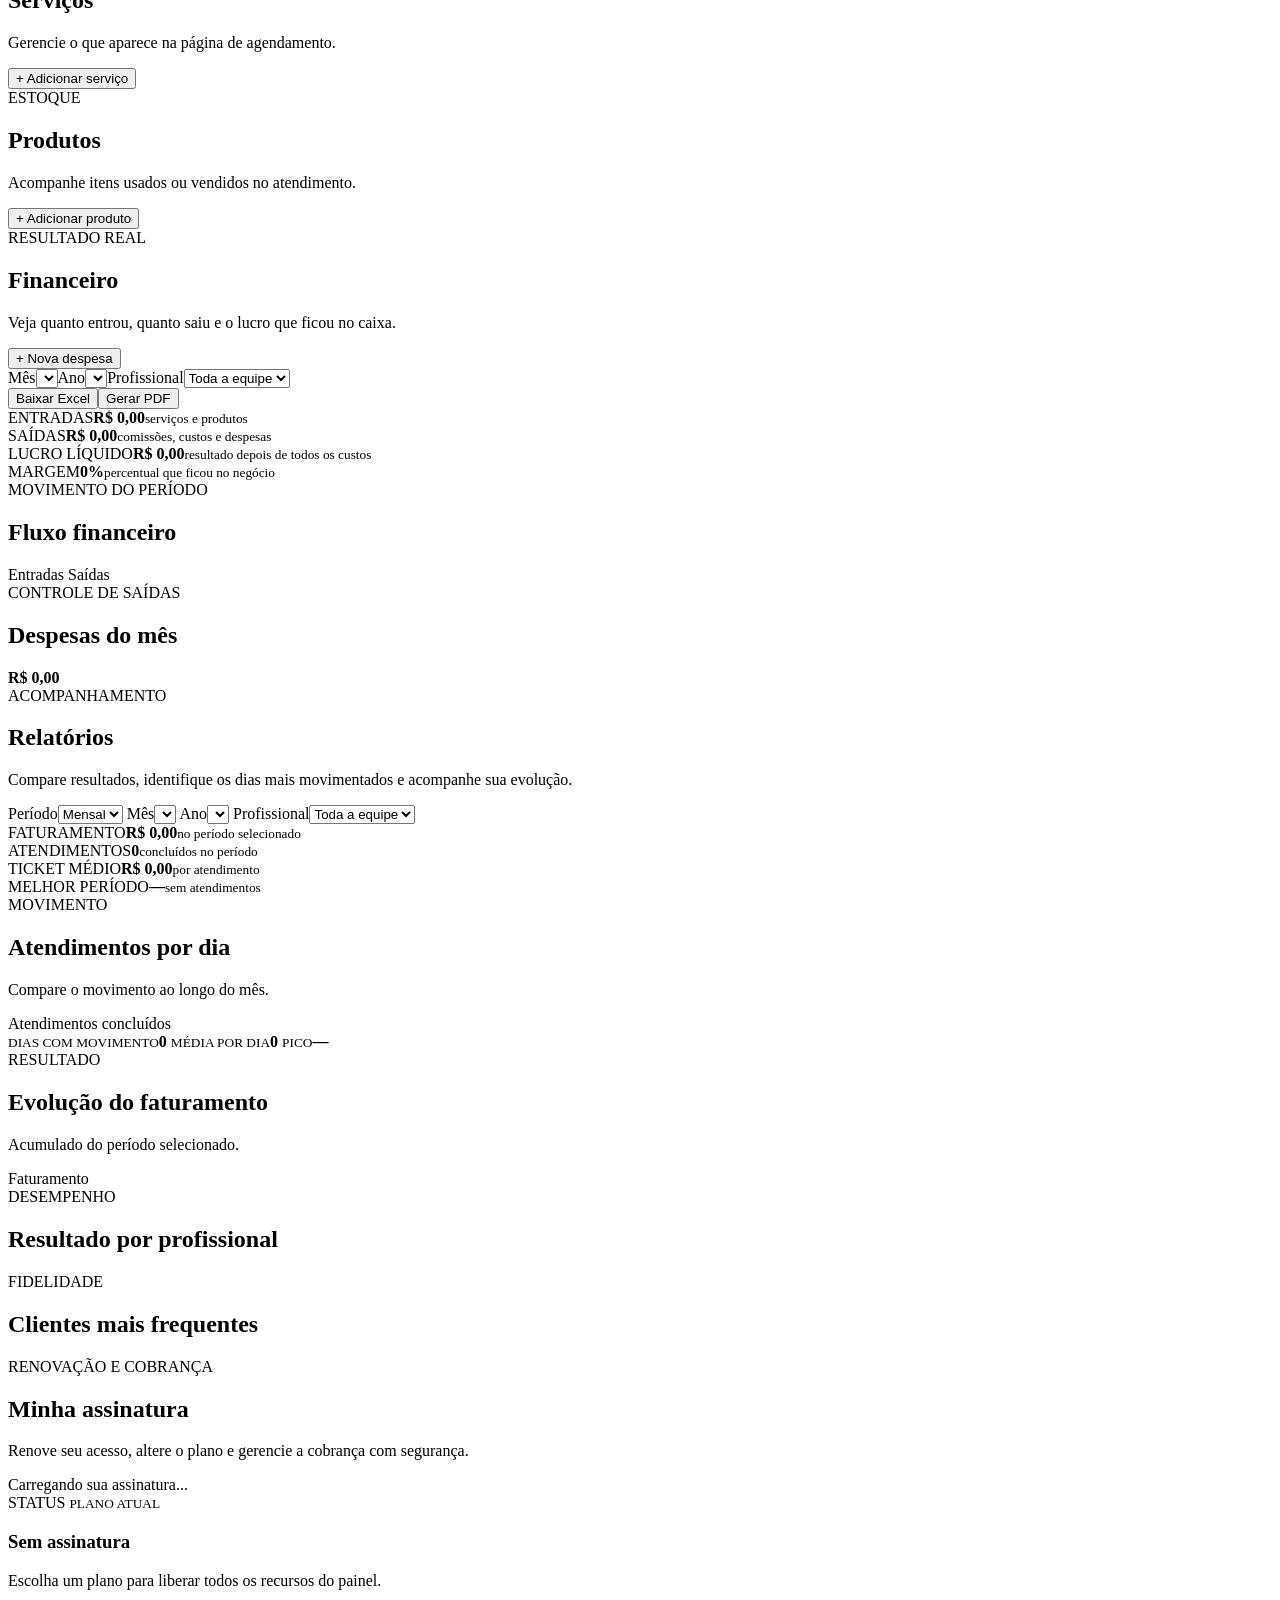
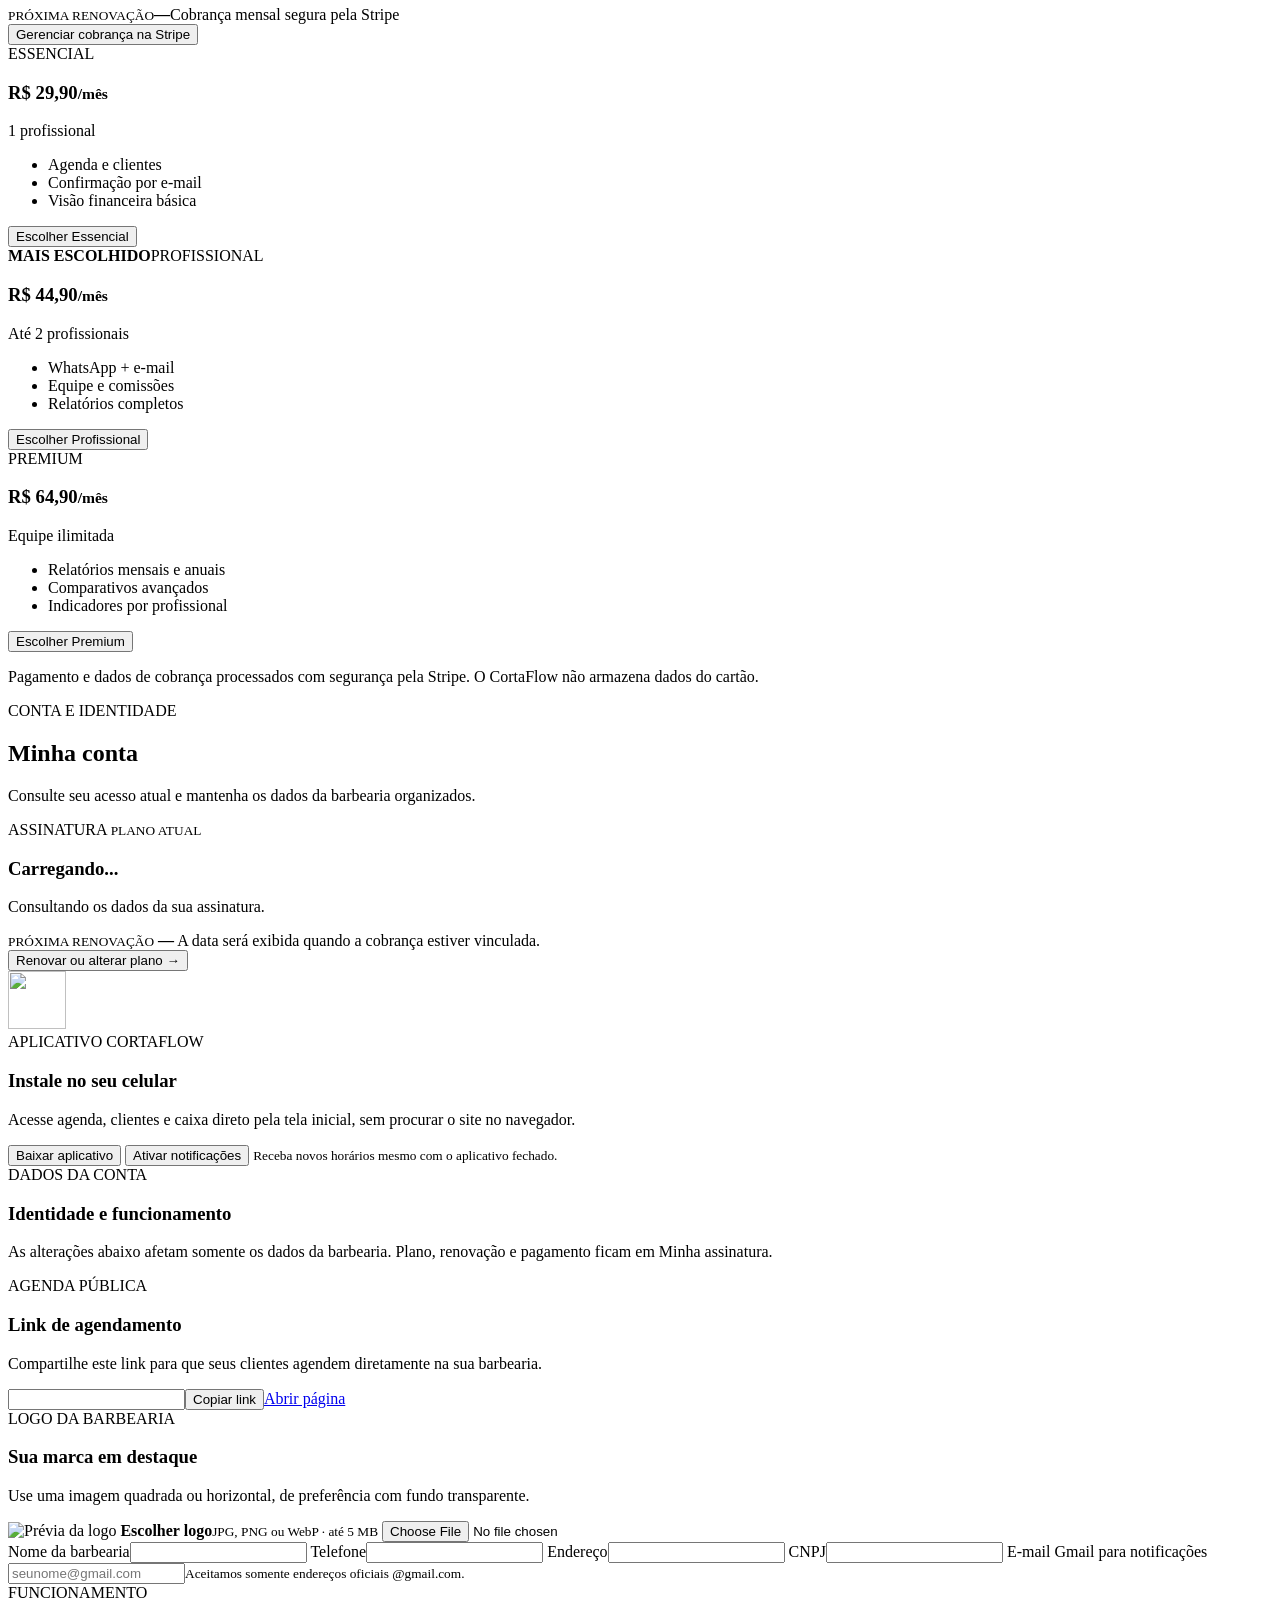
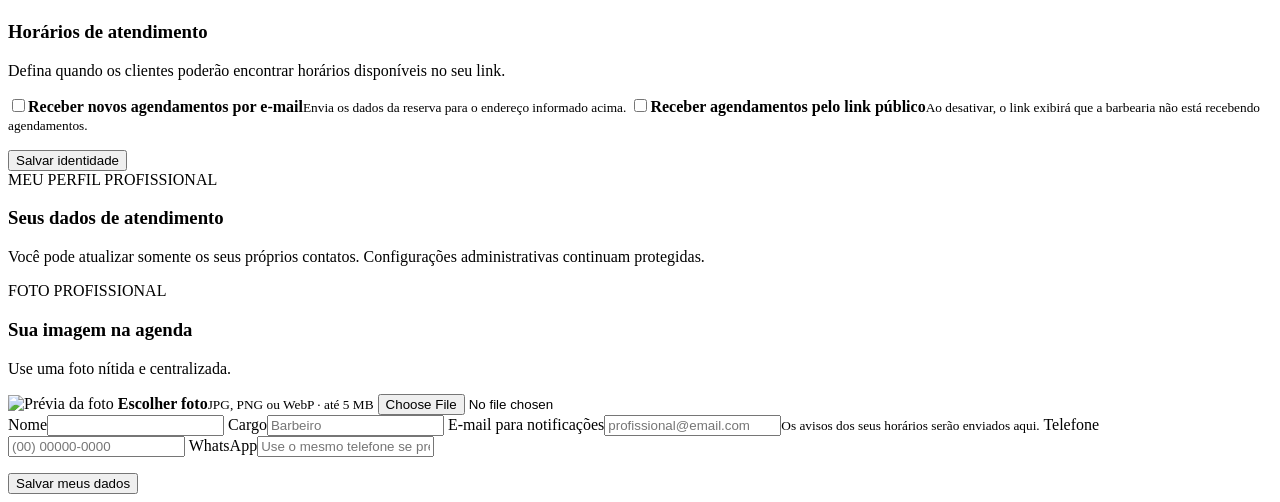
==== commit f3505402: "Add team filters to insights and finance" ====
--- a/app/static/index.html
+++ b/app/static/index.html
@@ -13,7 +13,7 @@
   <link rel="preconnect" href="https://fonts.googleapis.com">
   <link rel="preconnect" href="https://fonts.gstatic.com" crossorigin>
   <link href="https://fonts.googleapis.com/css2?family=Inter:wght@400;500;600;700;800&family=Manrope:wght@500;600;700;800&family=Oswald:wght@500;600;700&display=swap" rel="stylesheet">
-  <link rel="stylesheet" href="/styles.css?v=20260801-auth-logo-mobile-v2">
+  <link rel="stylesheet" href="/styles.css?v=20260801-premium-agenda-v3">
 </head>
 <body>
   <section id="login" class="auth-screen">
@@ -226,7 +226,7 @@
       <section id="financeiro" class="view hidden">
         <div class="section-heading"><div><span class="eyebrow">RESULTADO REAL</span><h2>Financeiro</h2><p>Veja quanto entrou, quanto saiu e o lucro que ficou no caixa.</p></div><button class="button button-primary" type="button" data-action="add-expense">+ Nova despesa</button></div>
         <div class="finance-toolbar panel">
-          <div class="finance-filters"><label>Mês<select id="finance-month"></select></label><label>Ano<select id="finance-year"></select></label></div>
+          <div class="finance-filters"><label>Mês<select id="finance-month"></select></label><label>Ano<select id="finance-year"></select></label><label>Profissional<select id="finance-barber"><option value="">Toda a equipe</option></select></label></div>
           <div class="finance-export-actions"><button id="finance-export-xlsx" class="button button-outline" type="button">Baixar Excel</button><button id="finance-export-pdf" class="button button-dark" type="button">Gerar PDF</button></div>
         </div>
         <div class="metrics finance-metrics">
@@ -253,6 +253,7 @@
           <label>Período<select id="report-period"><option value="mensal">Mensal</option><option value="anual">Anual</option></select></label>
           <label id="report-month-wrap">Mês<select id="report-month"></select></label>
           <label>Ano<select id="report-year"></select></label>
+          <label id="report-barber-wrap">Profissional<select id="report-barber"><option value="">Toda a equipe</option></select></label>
         </div>
         <div class="metrics report-metrics">
           <article class="metric-card"><span id="report-total-label">FATURAMENTO</span><strong id="report-total">R$ 0,00</strong><small id="report-total-note">no período selecionado</small></article>
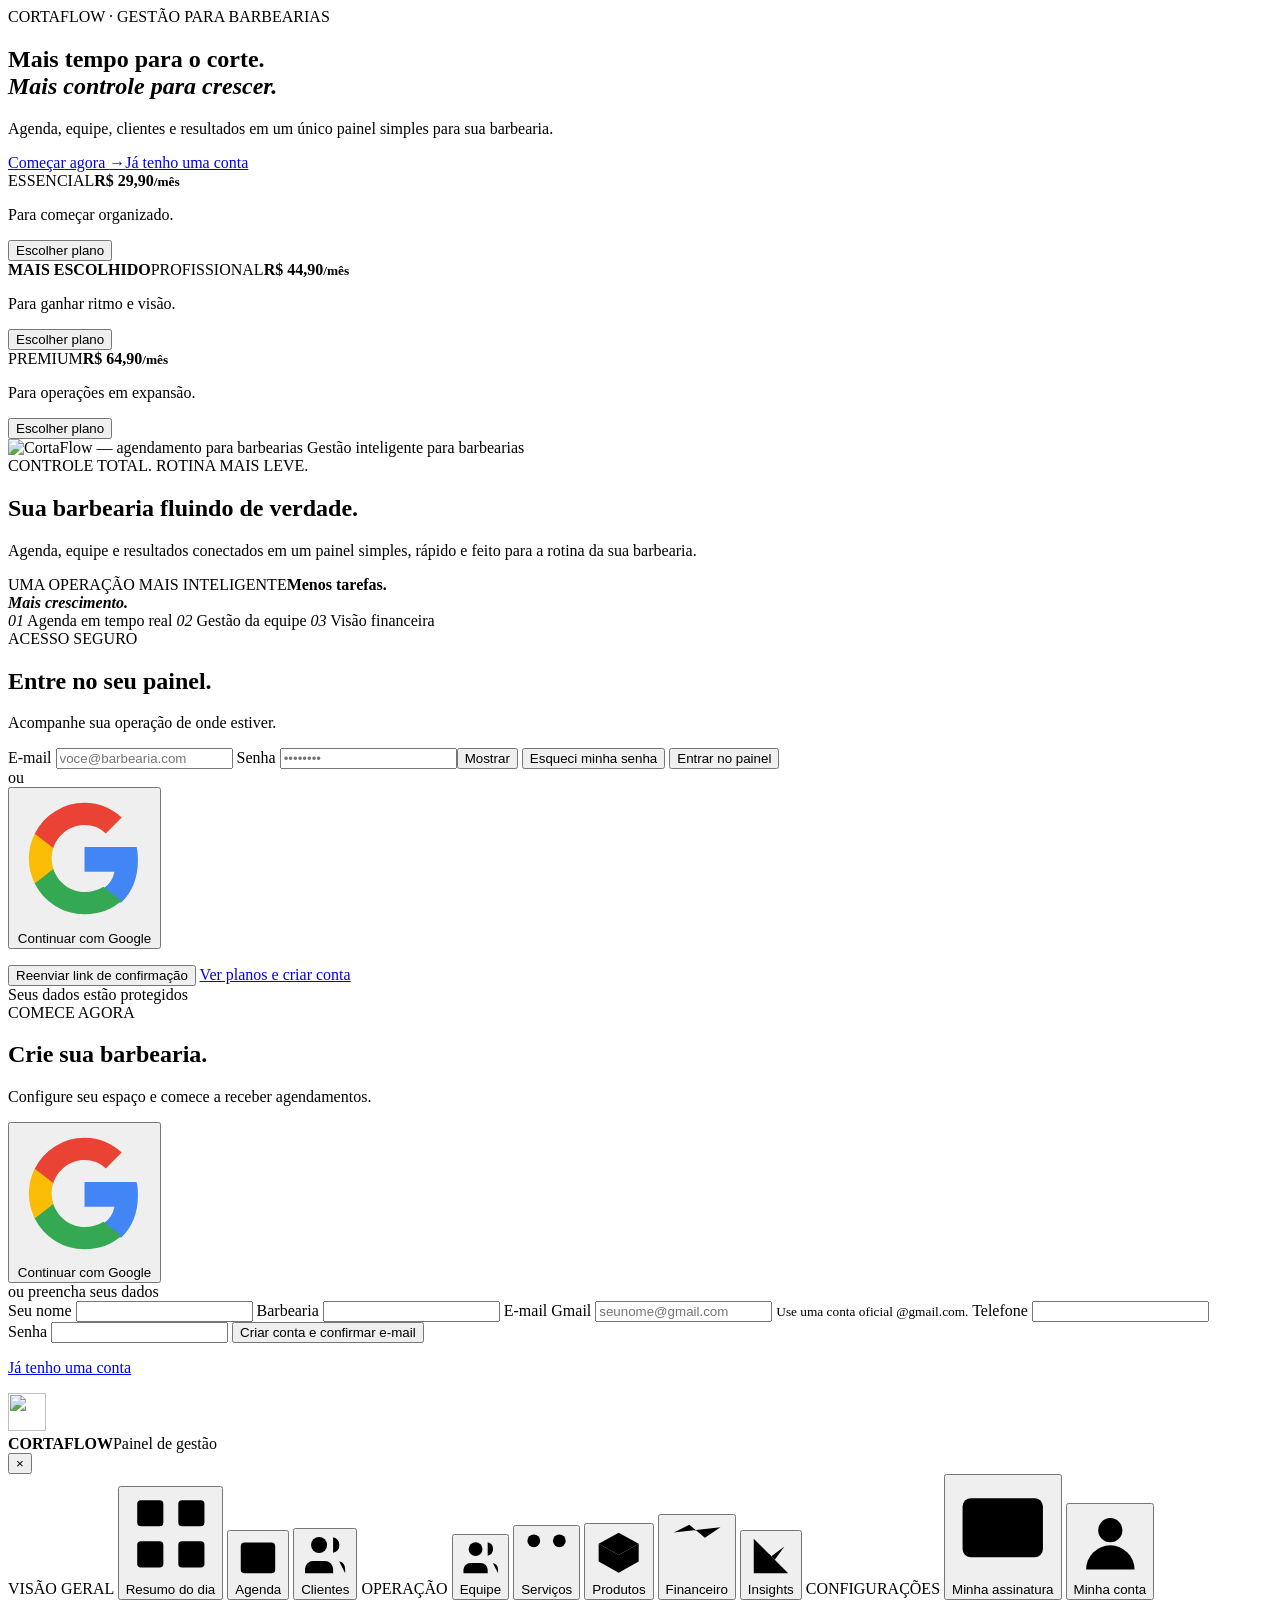
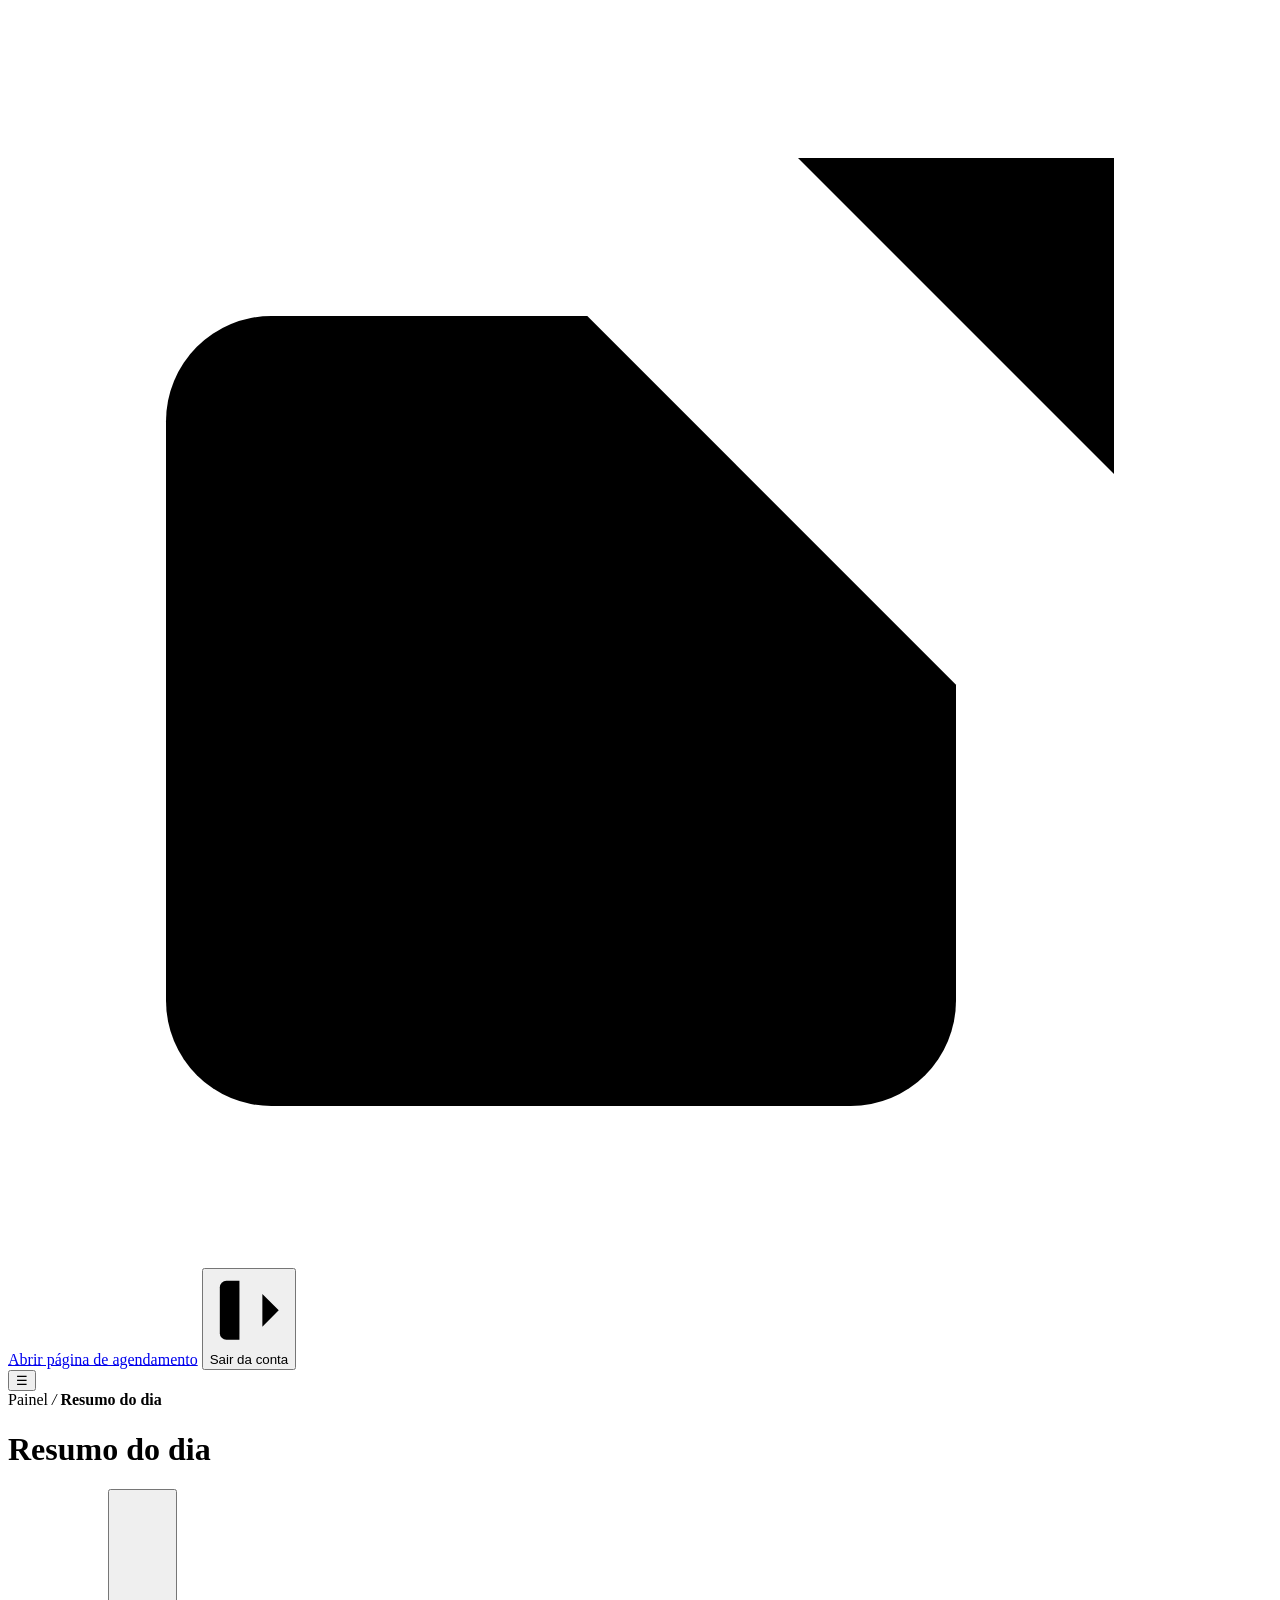
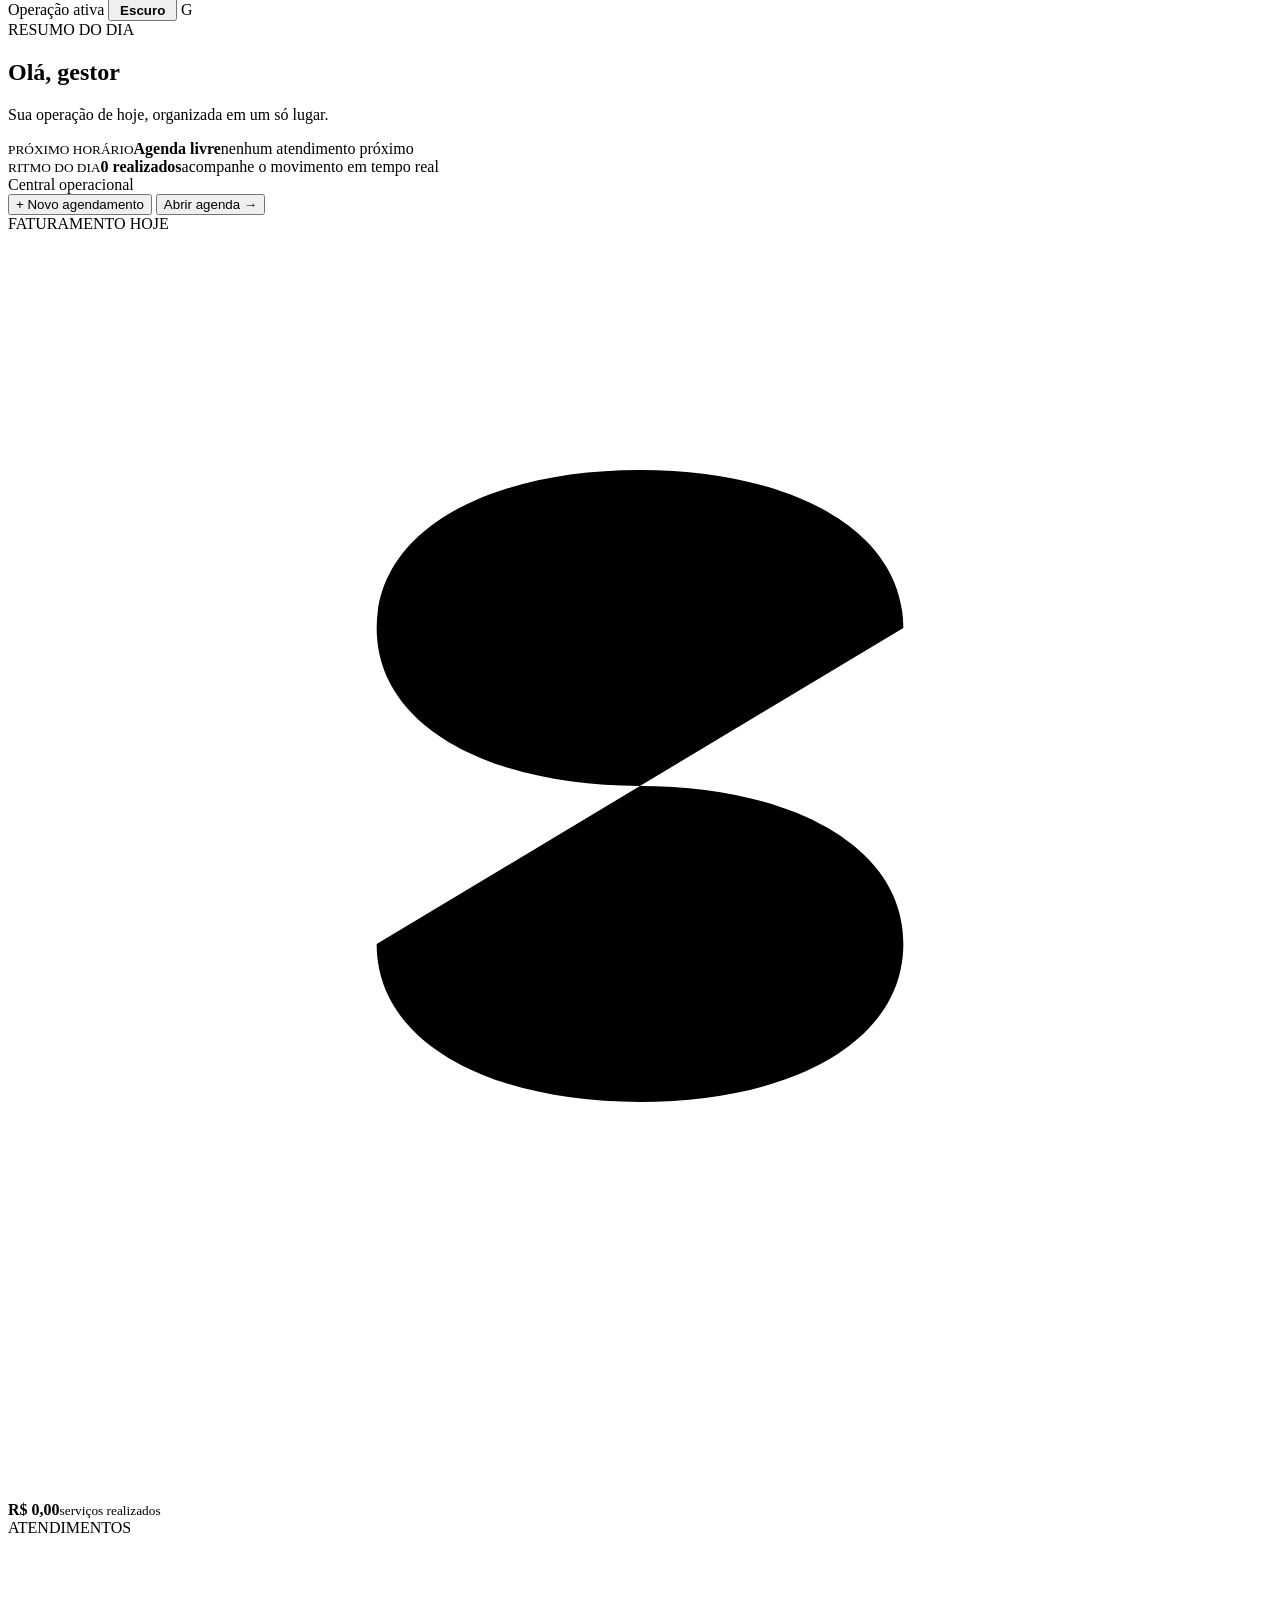
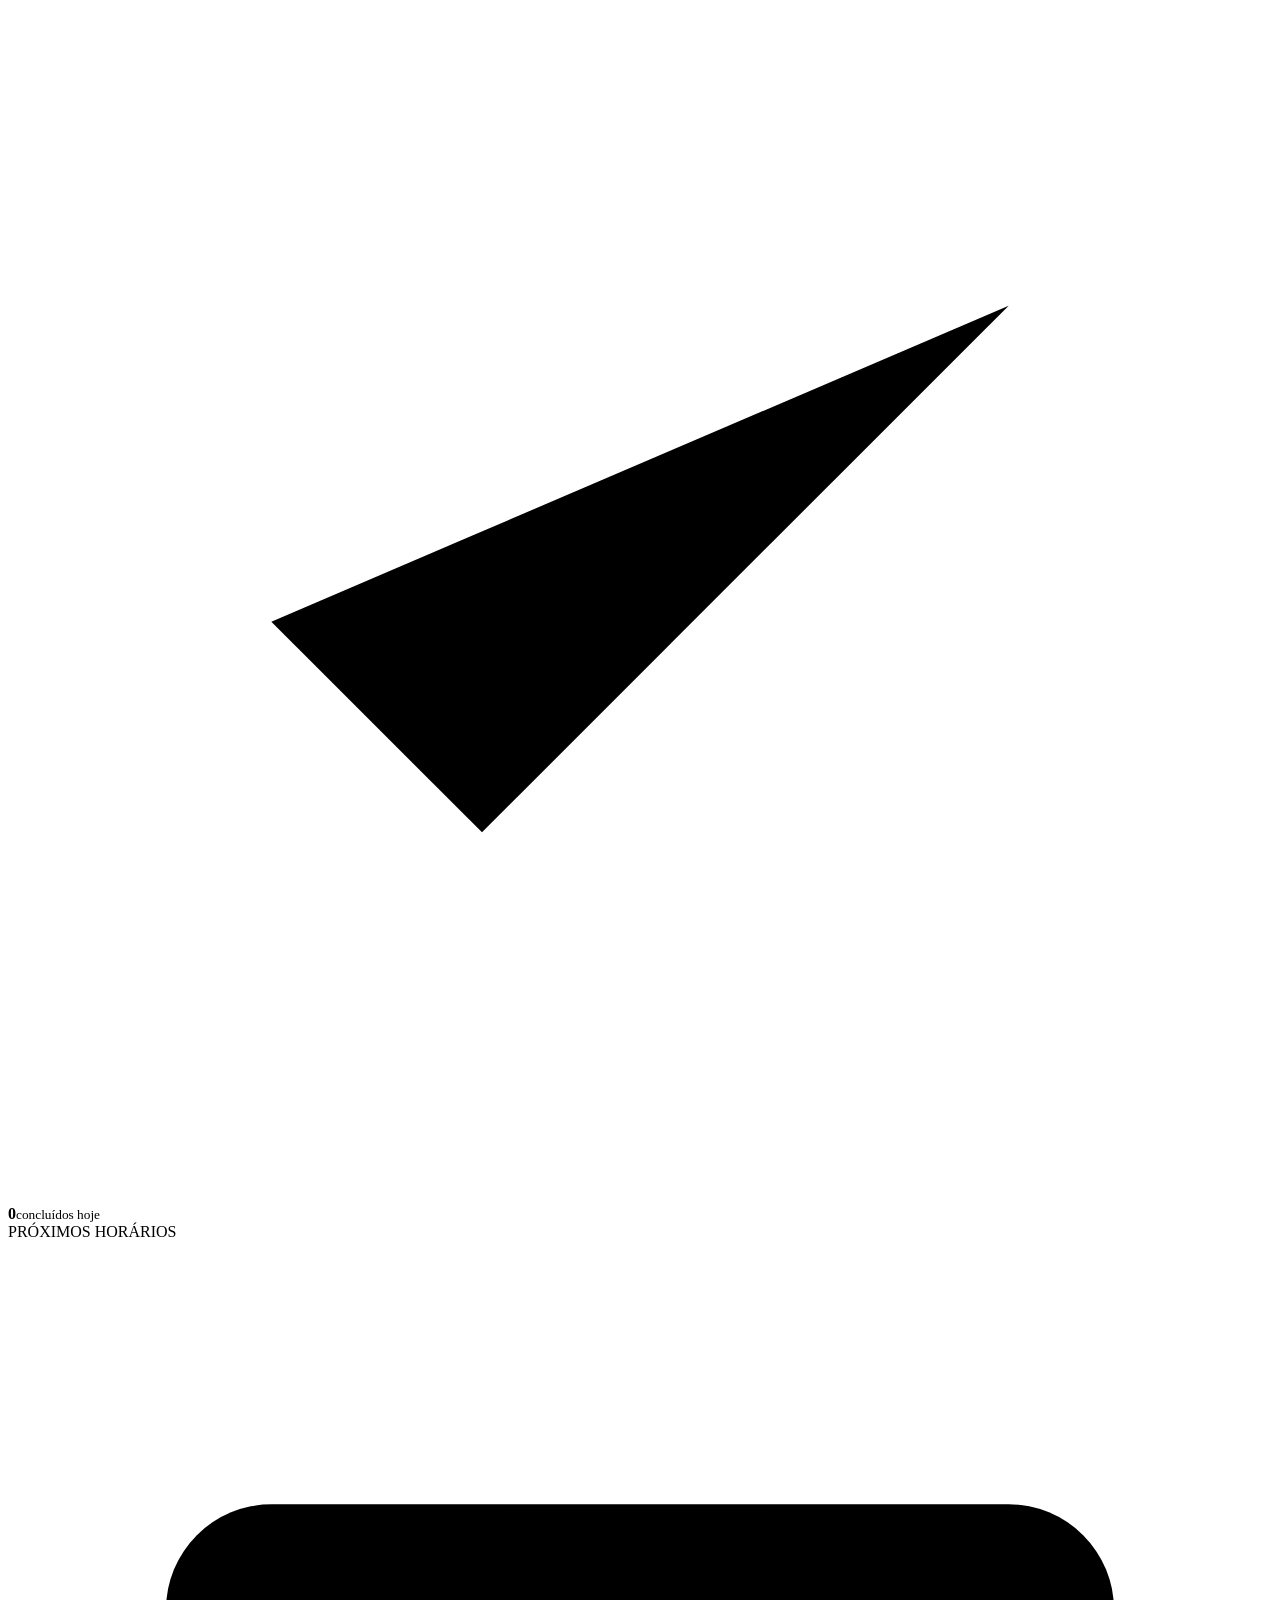
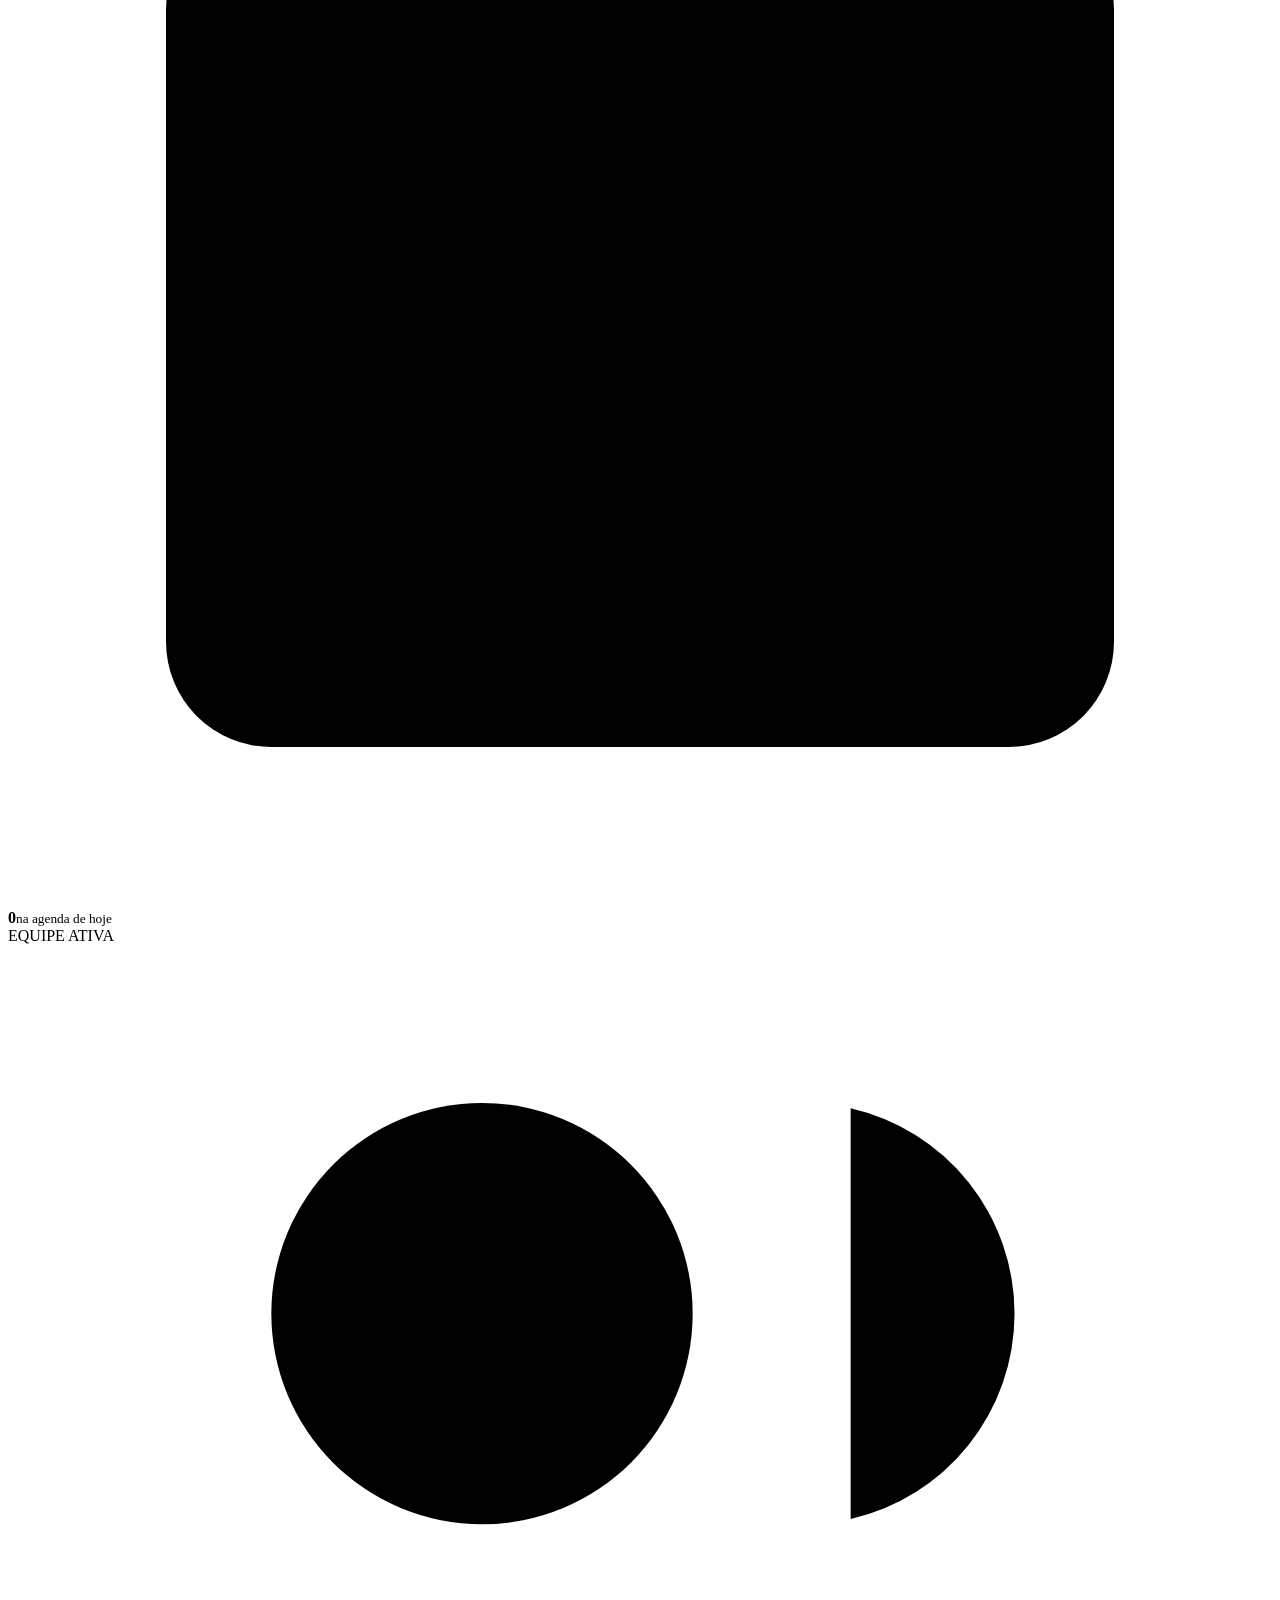
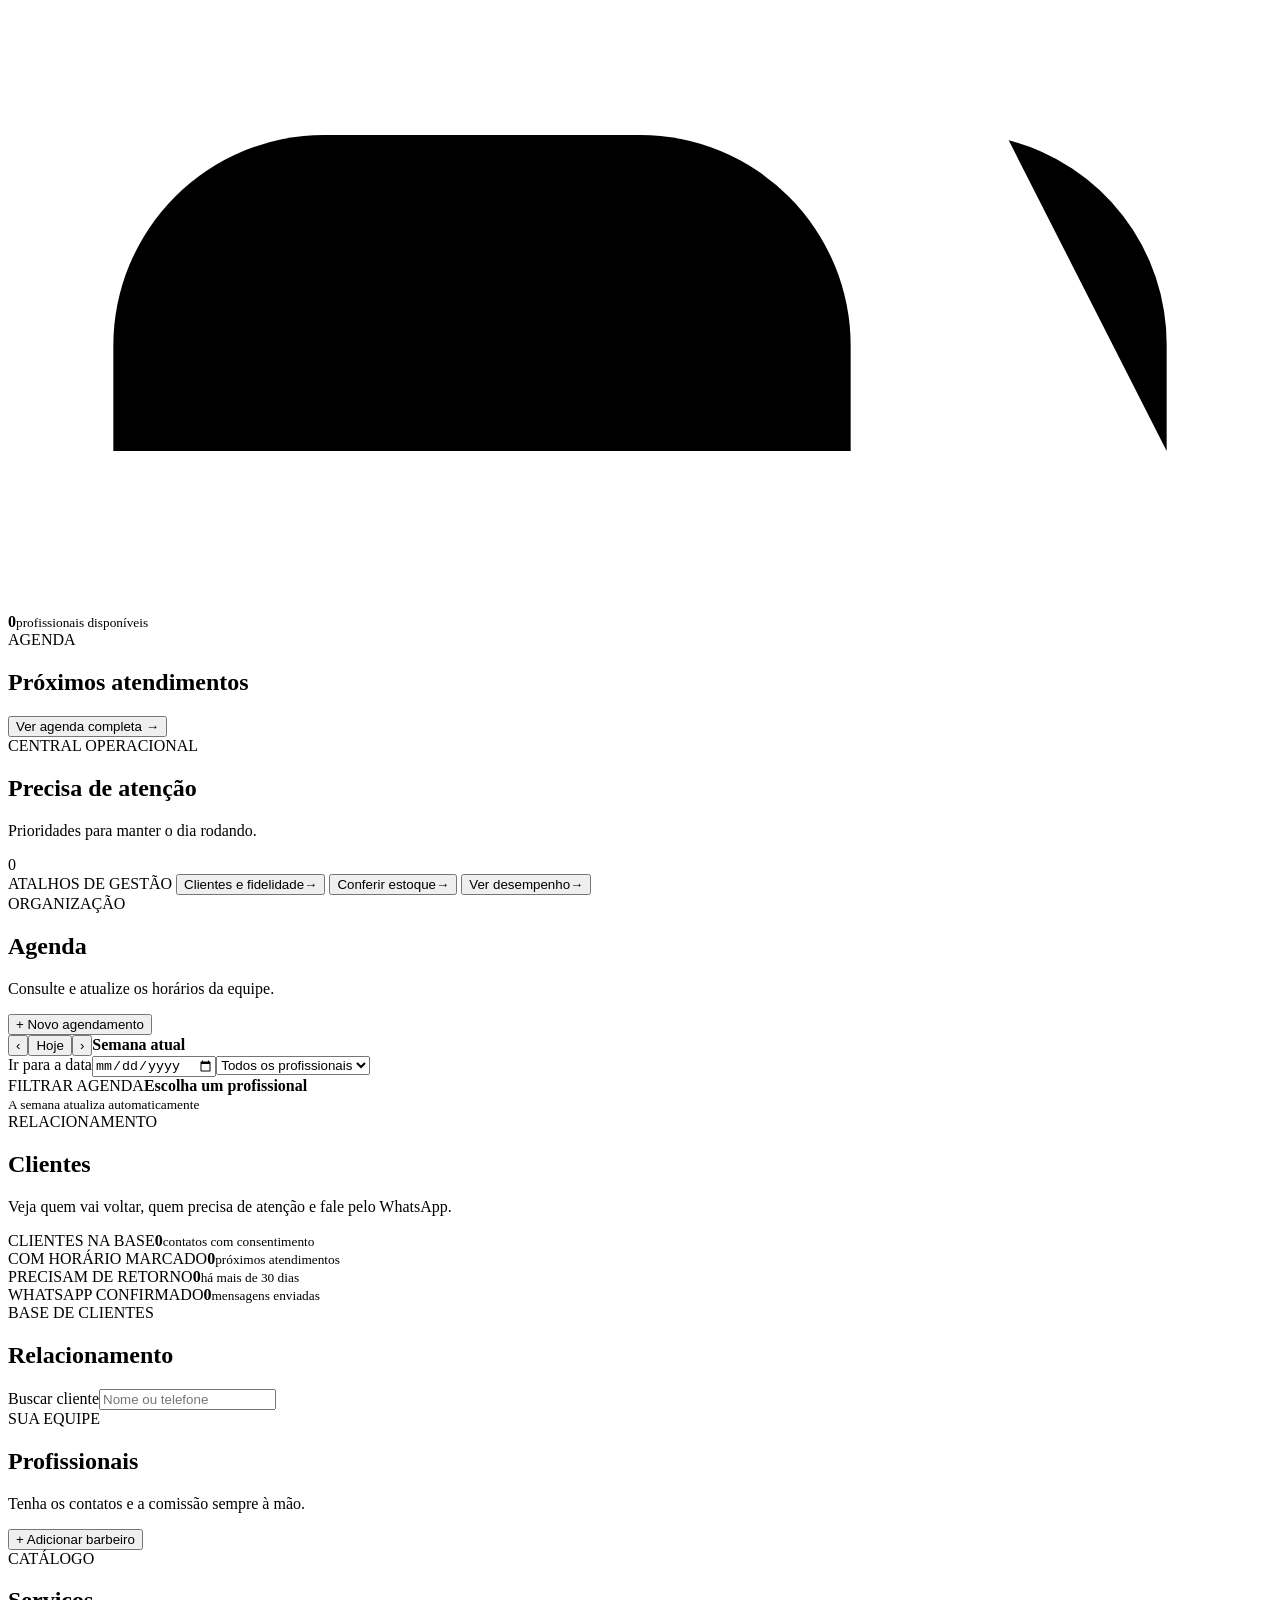
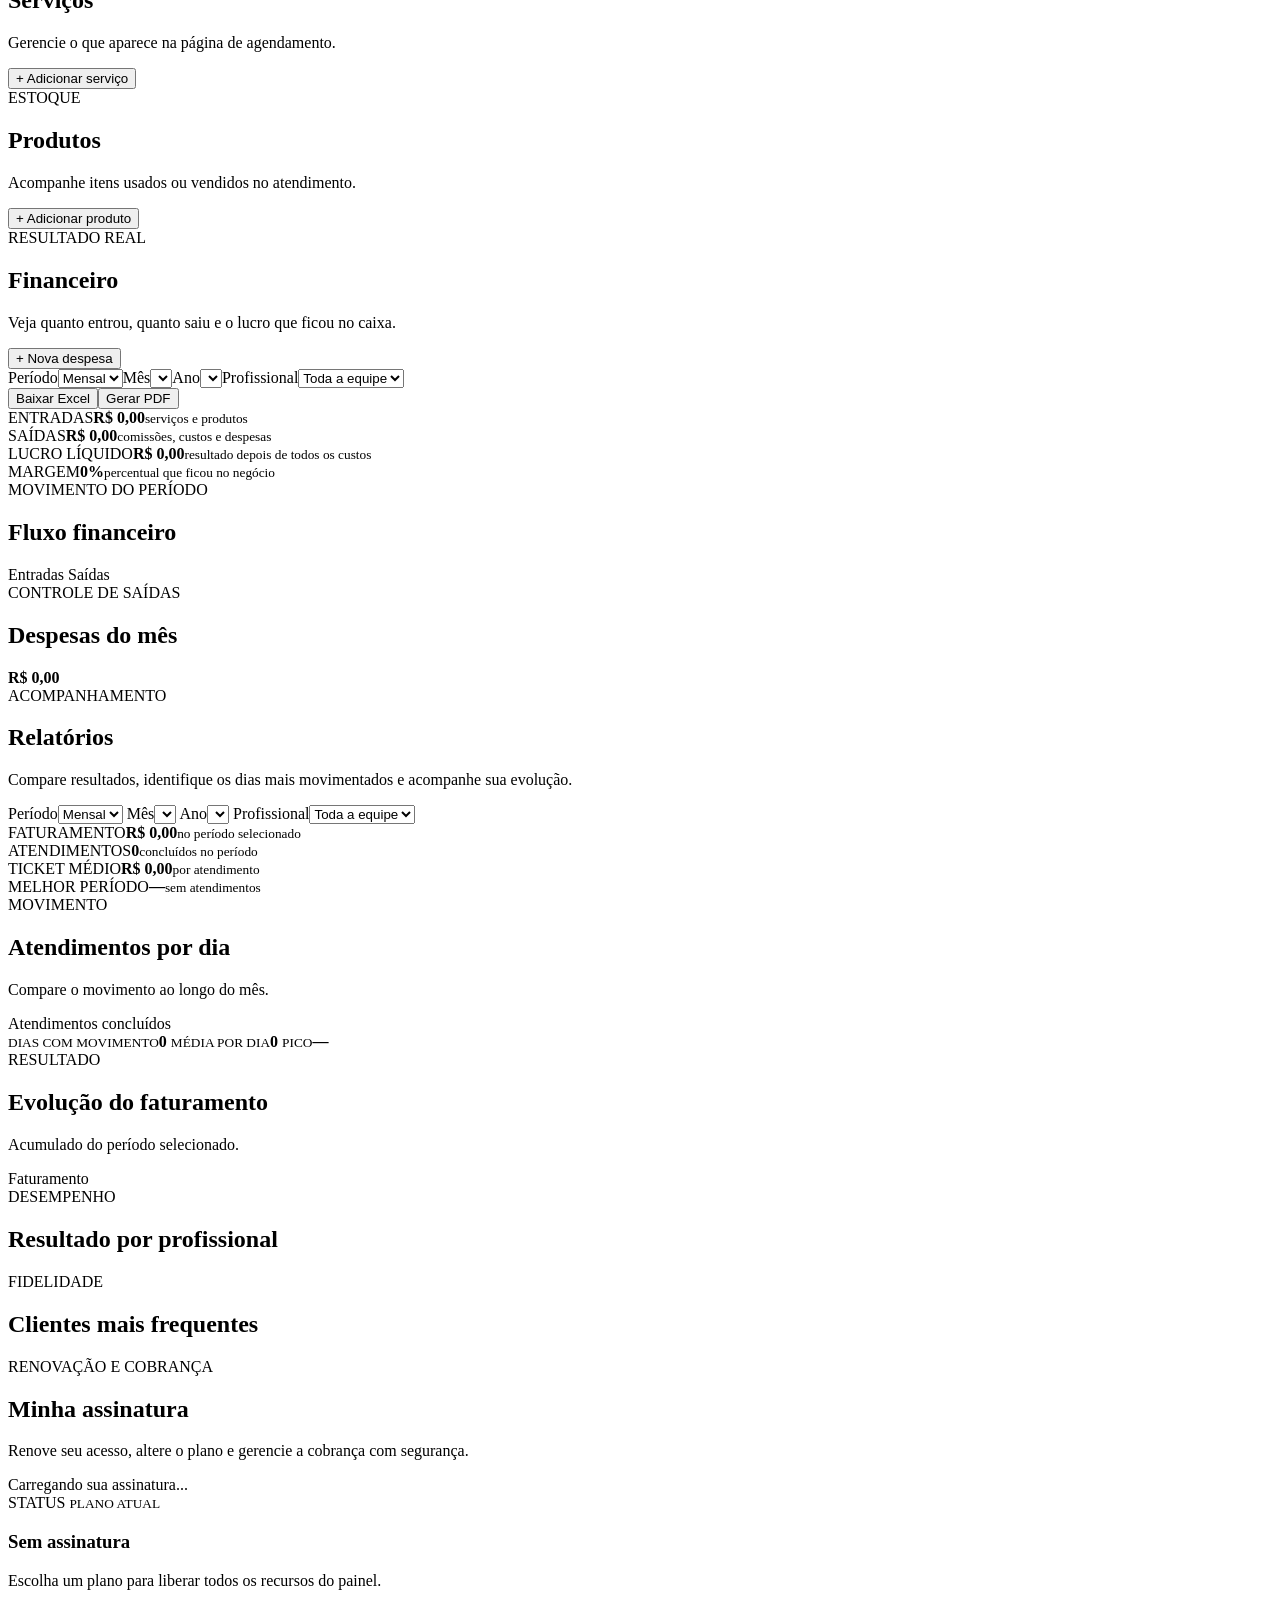
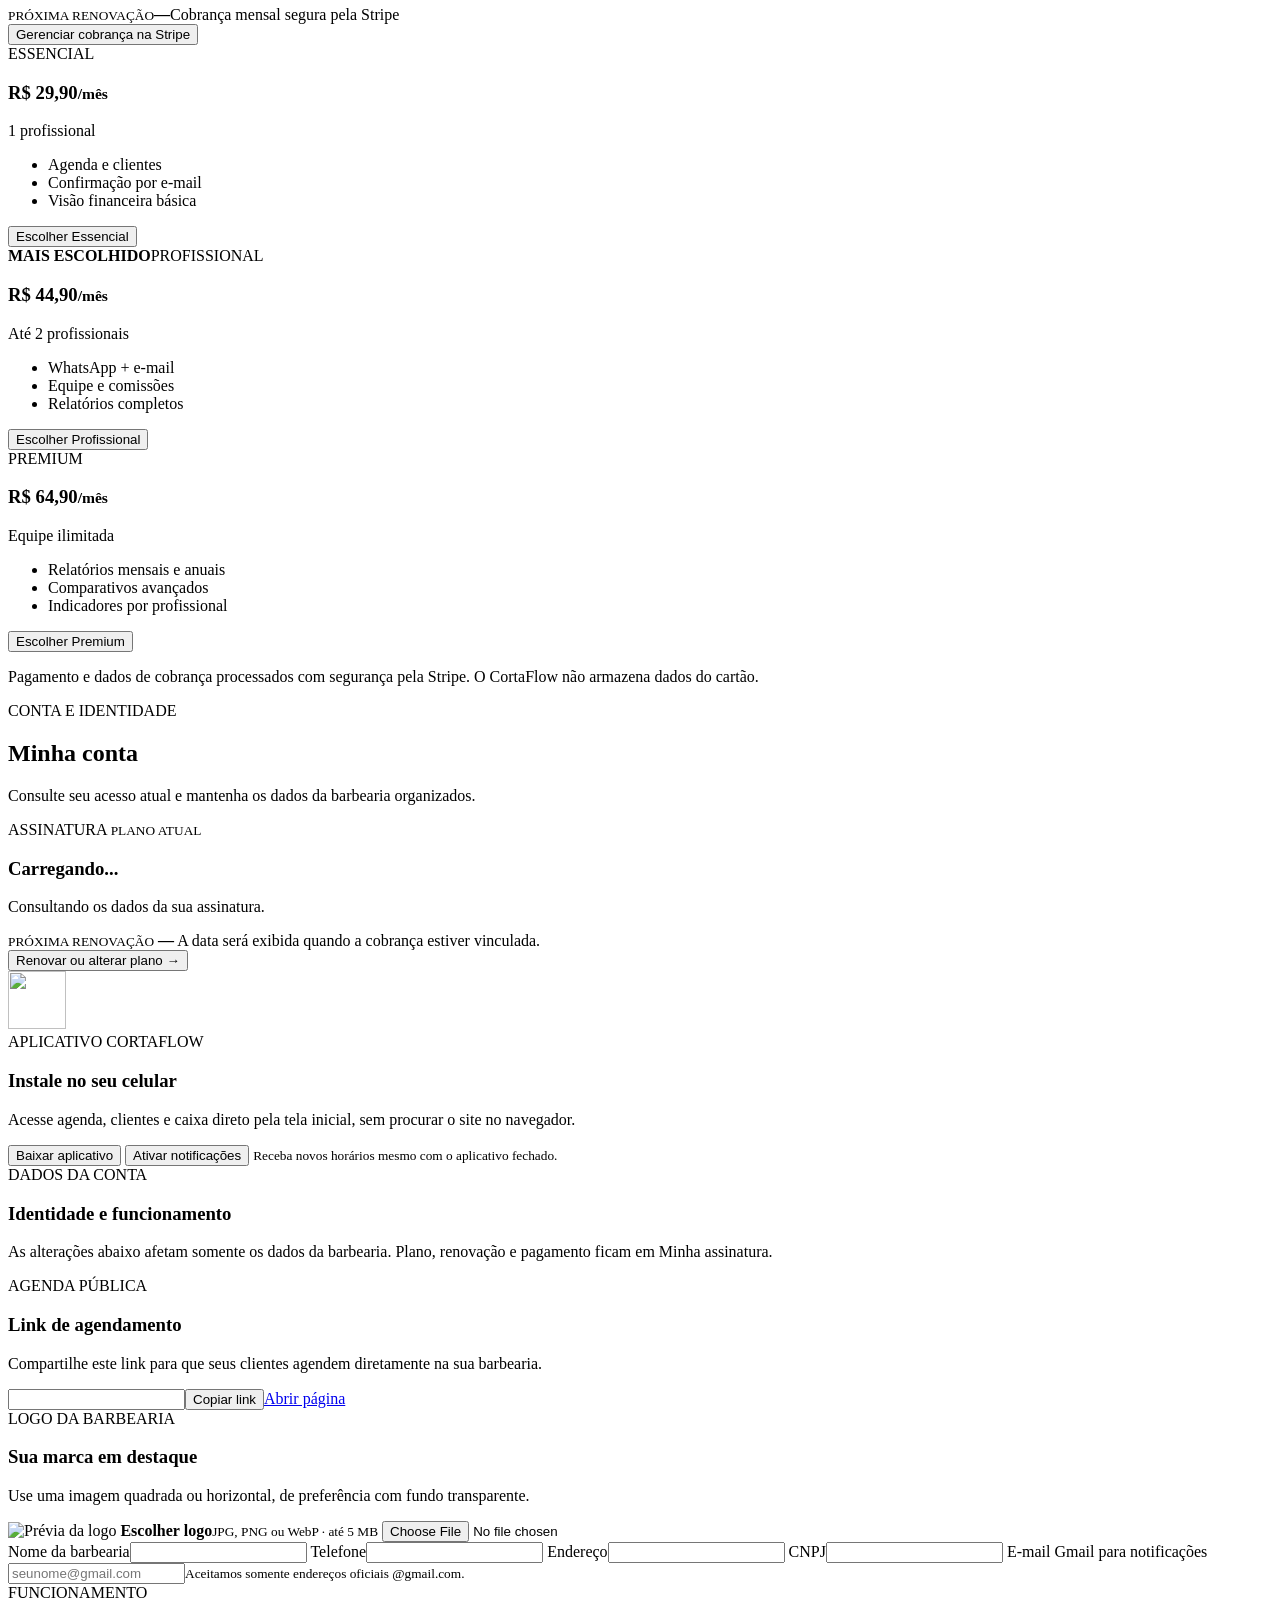
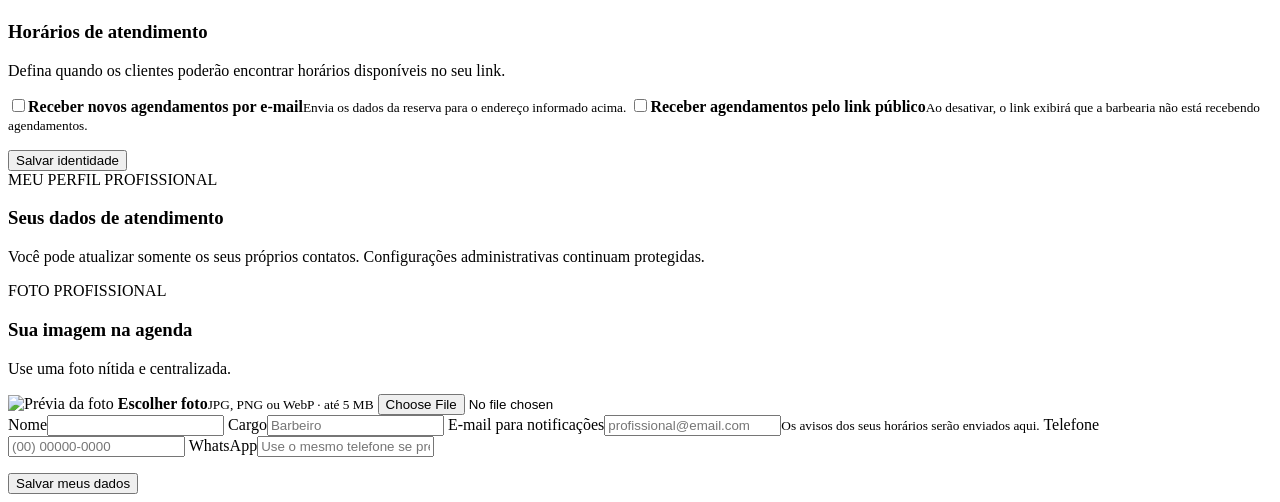
==== commit f45af9d4: "Add annual finance view and mobile logo contrast" ====
--- a/app/static/index.html
+++ b/app/static/index.html
@@ -31,7 +31,10 @@
       </div>
     </div>
     <div class="auth-brand">
-      <img src="/assets/cortaflow-logo-on-dark.png?v=20260801-brand-v3" alt="CortaFlow — agendamento para barbearias" width="280" height="56">
+      <picture>
+        <source media="(max-width: 820px)" srcset="/assets/cortaflow-logo-on-light.png?v=20260802-mobile-brand">
+        <img src="/assets/cortaflow-logo-on-dark.png?v=20260801-brand-v3" alt="CortaFlow — agendamento para barbearias" width="280" height="56">
+      </picture>
       <span>Gestão inteligente para barbearias</span>
     </div>
 
@@ -226,7 +229,7 @@
       <section id="financeiro" class="view hidden">
         <div class="section-heading"><div><span class="eyebrow">RESULTADO REAL</span><h2>Financeiro</h2><p>Veja quanto entrou, quanto saiu e o lucro que ficou no caixa.</p></div><button class="button button-primary" type="button" data-action="add-expense">+ Nova despesa</button></div>
         <div class="finance-toolbar panel">
-          <div class="finance-filters"><label>Mês<select id="finance-month"></select></label><label>Ano<select id="finance-year"></select></label><label>Profissional<select id="finance-barber"><option value="">Toda a equipe</option></select></label></div>
+          <div class="finance-filters"><label>Período<select id="finance-period"><option value="mensal">Mensal</option><option value="anual">Anual</option></select></label><label id="finance-month-wrap">Mês<select id="finance-month"></select></label><label>Ano<select id="finance-year"></select></label><label>Profissional<select id="finance-barber"><option value="">Toda a equipe</option></select></label></div>
           <div class="finance-export-actions"><button id="finance-export-xlsx" class="button button-outline" type="button">Baixar Excel</button><button id="finance-export-pdf" class="button button-dark" type="button">Gerar PDF</button></div>
         </div>
         <div class="metrics finance-metrics">
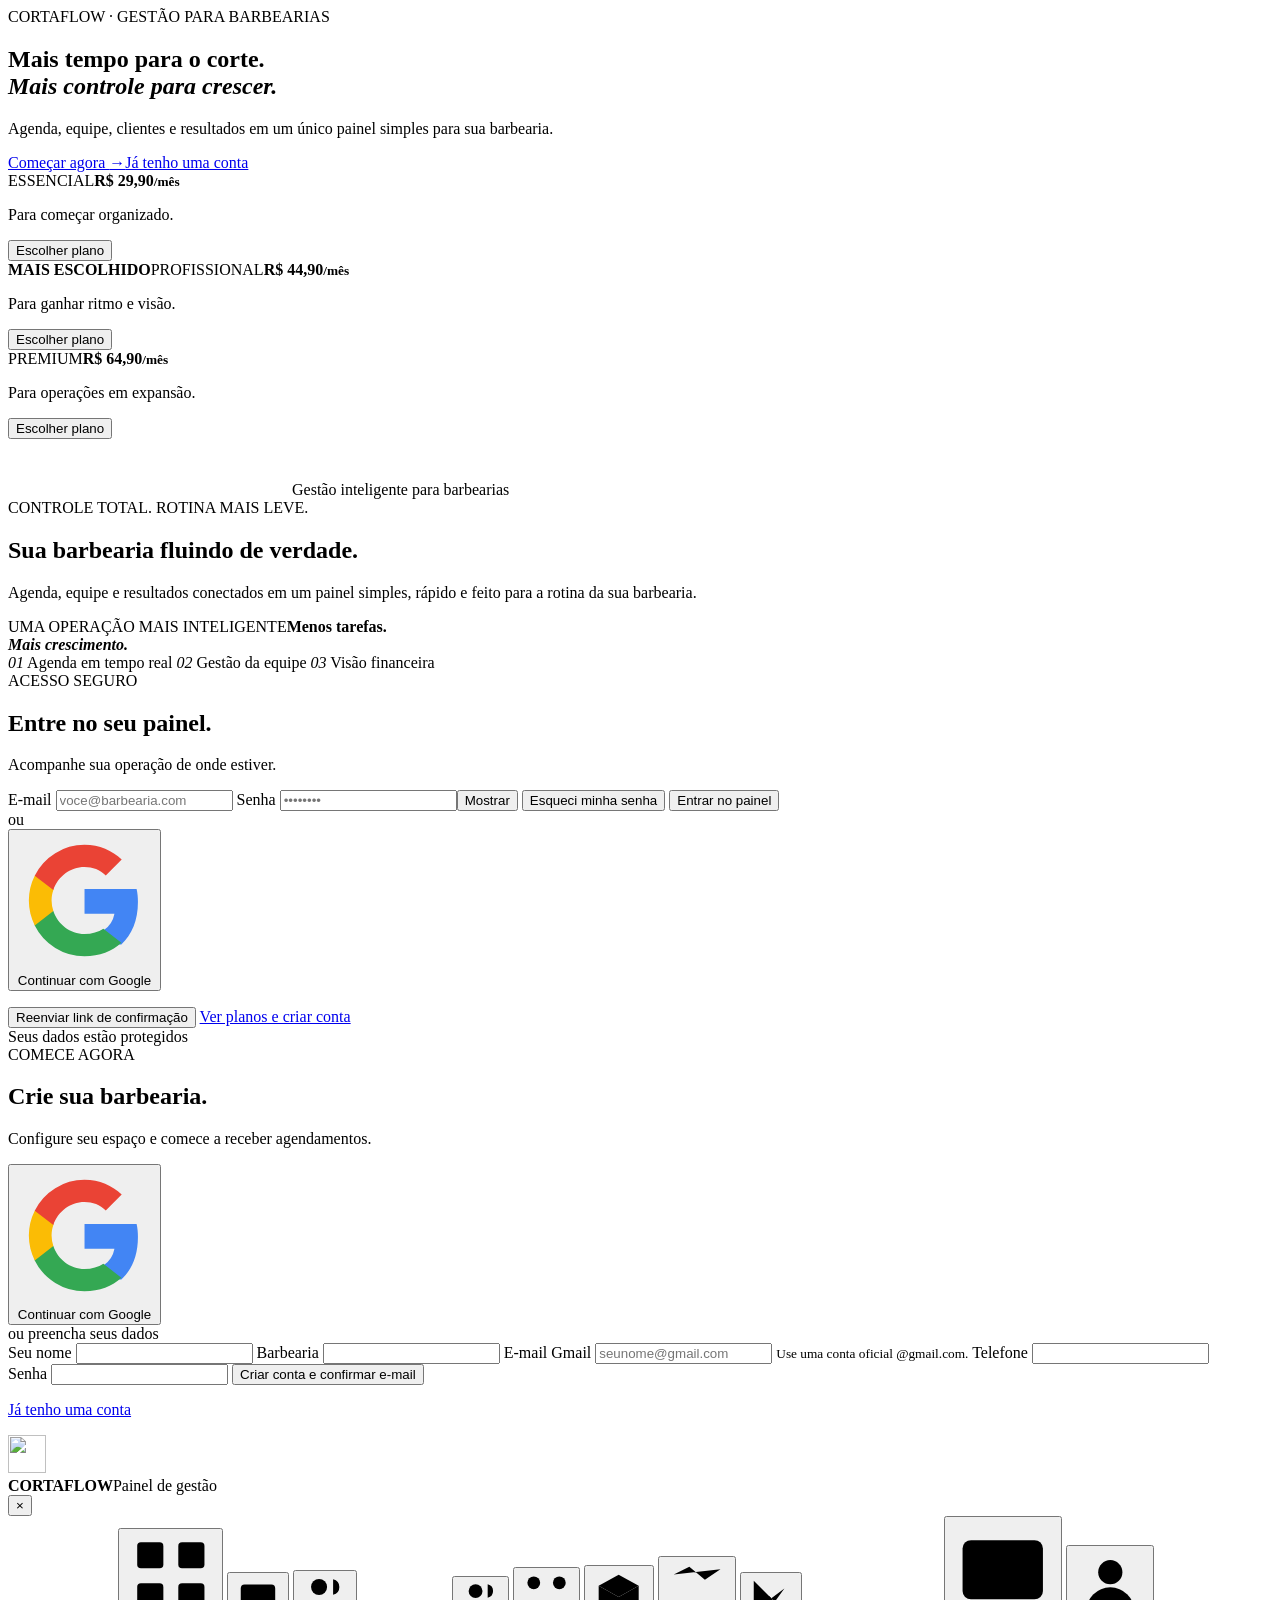
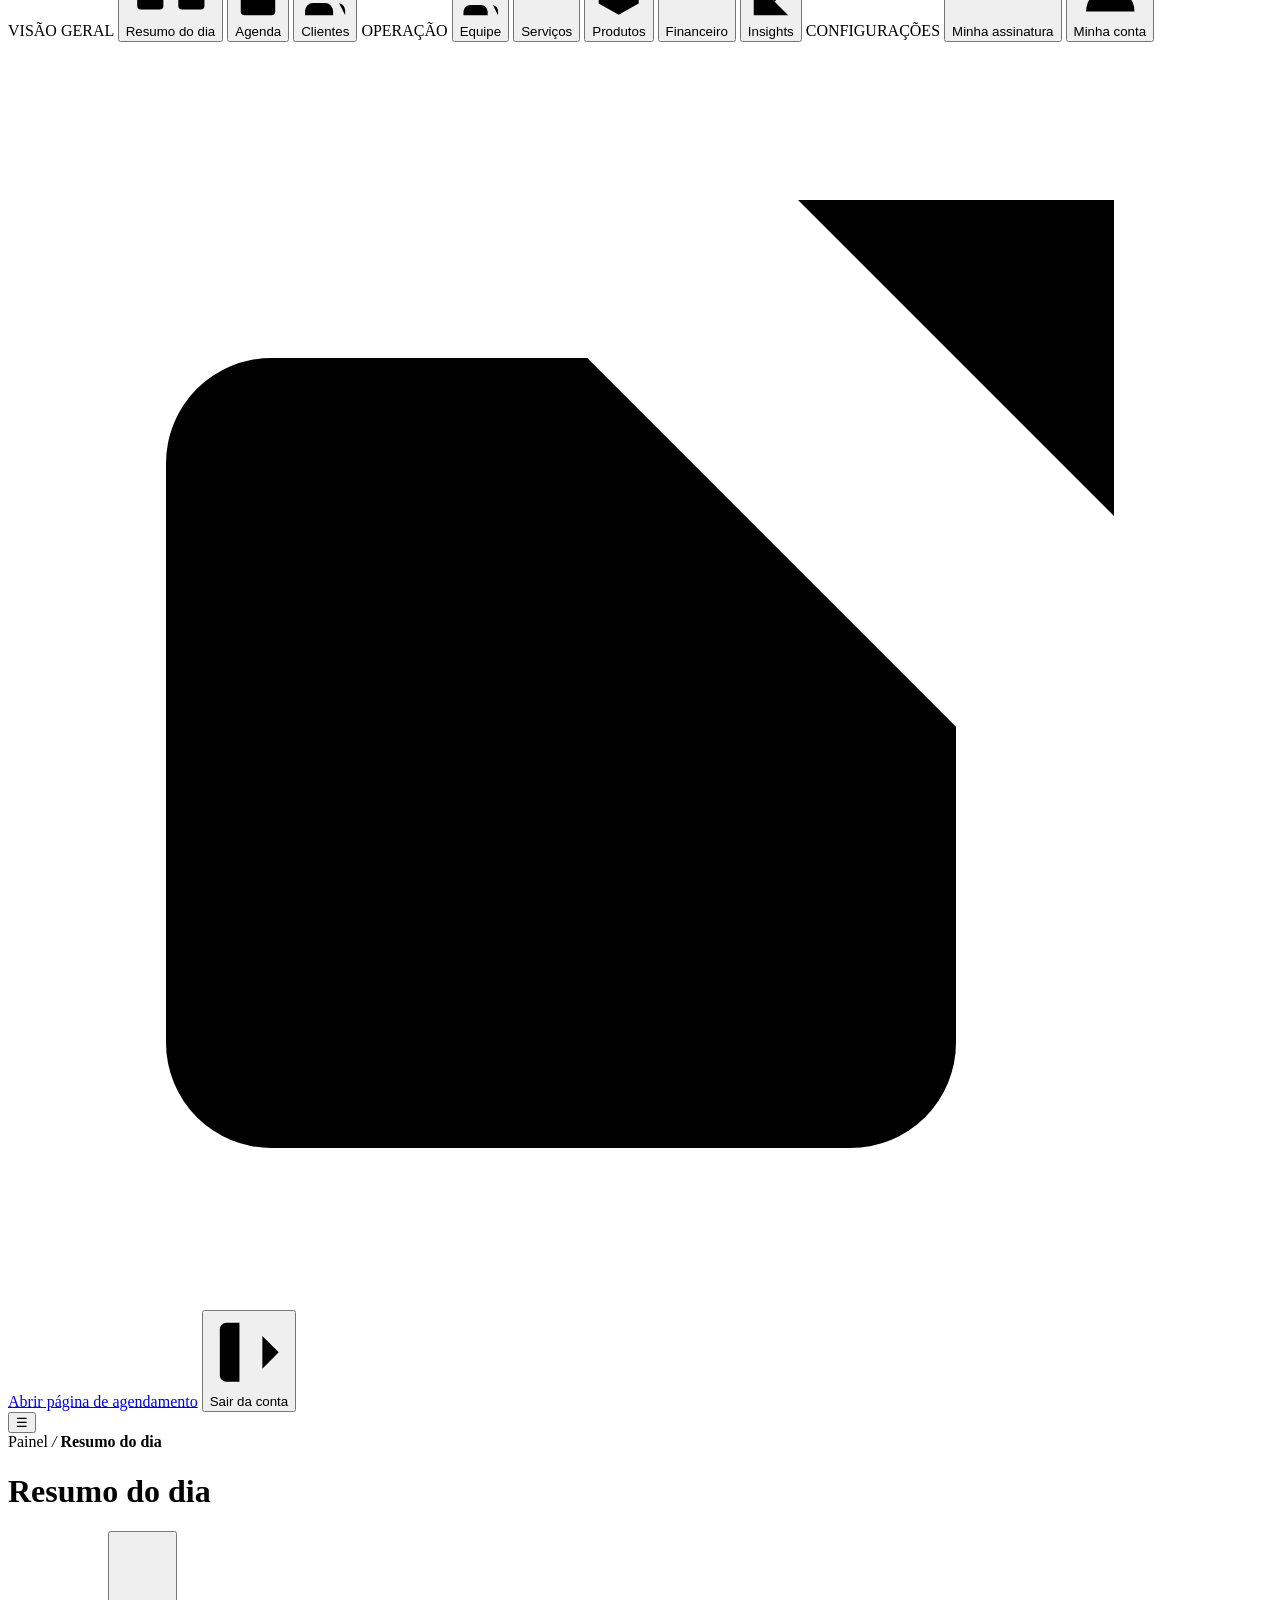
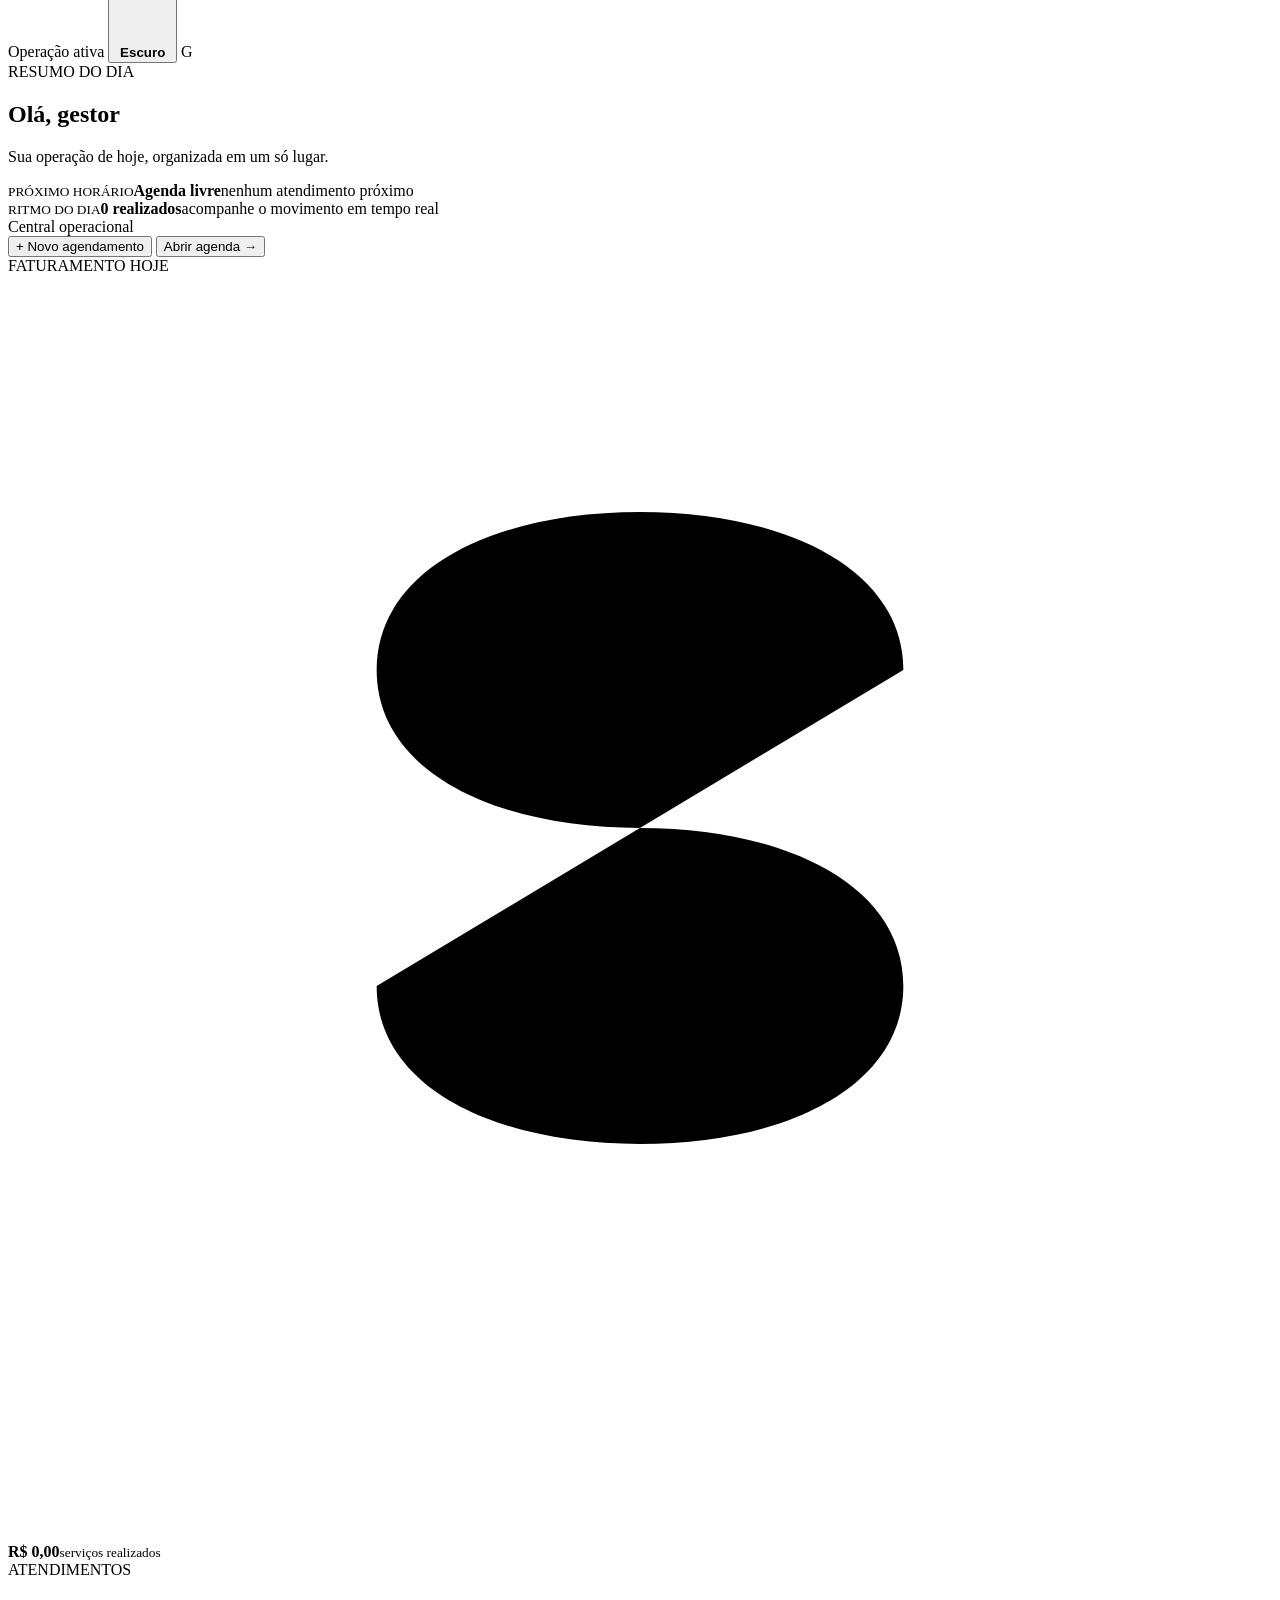
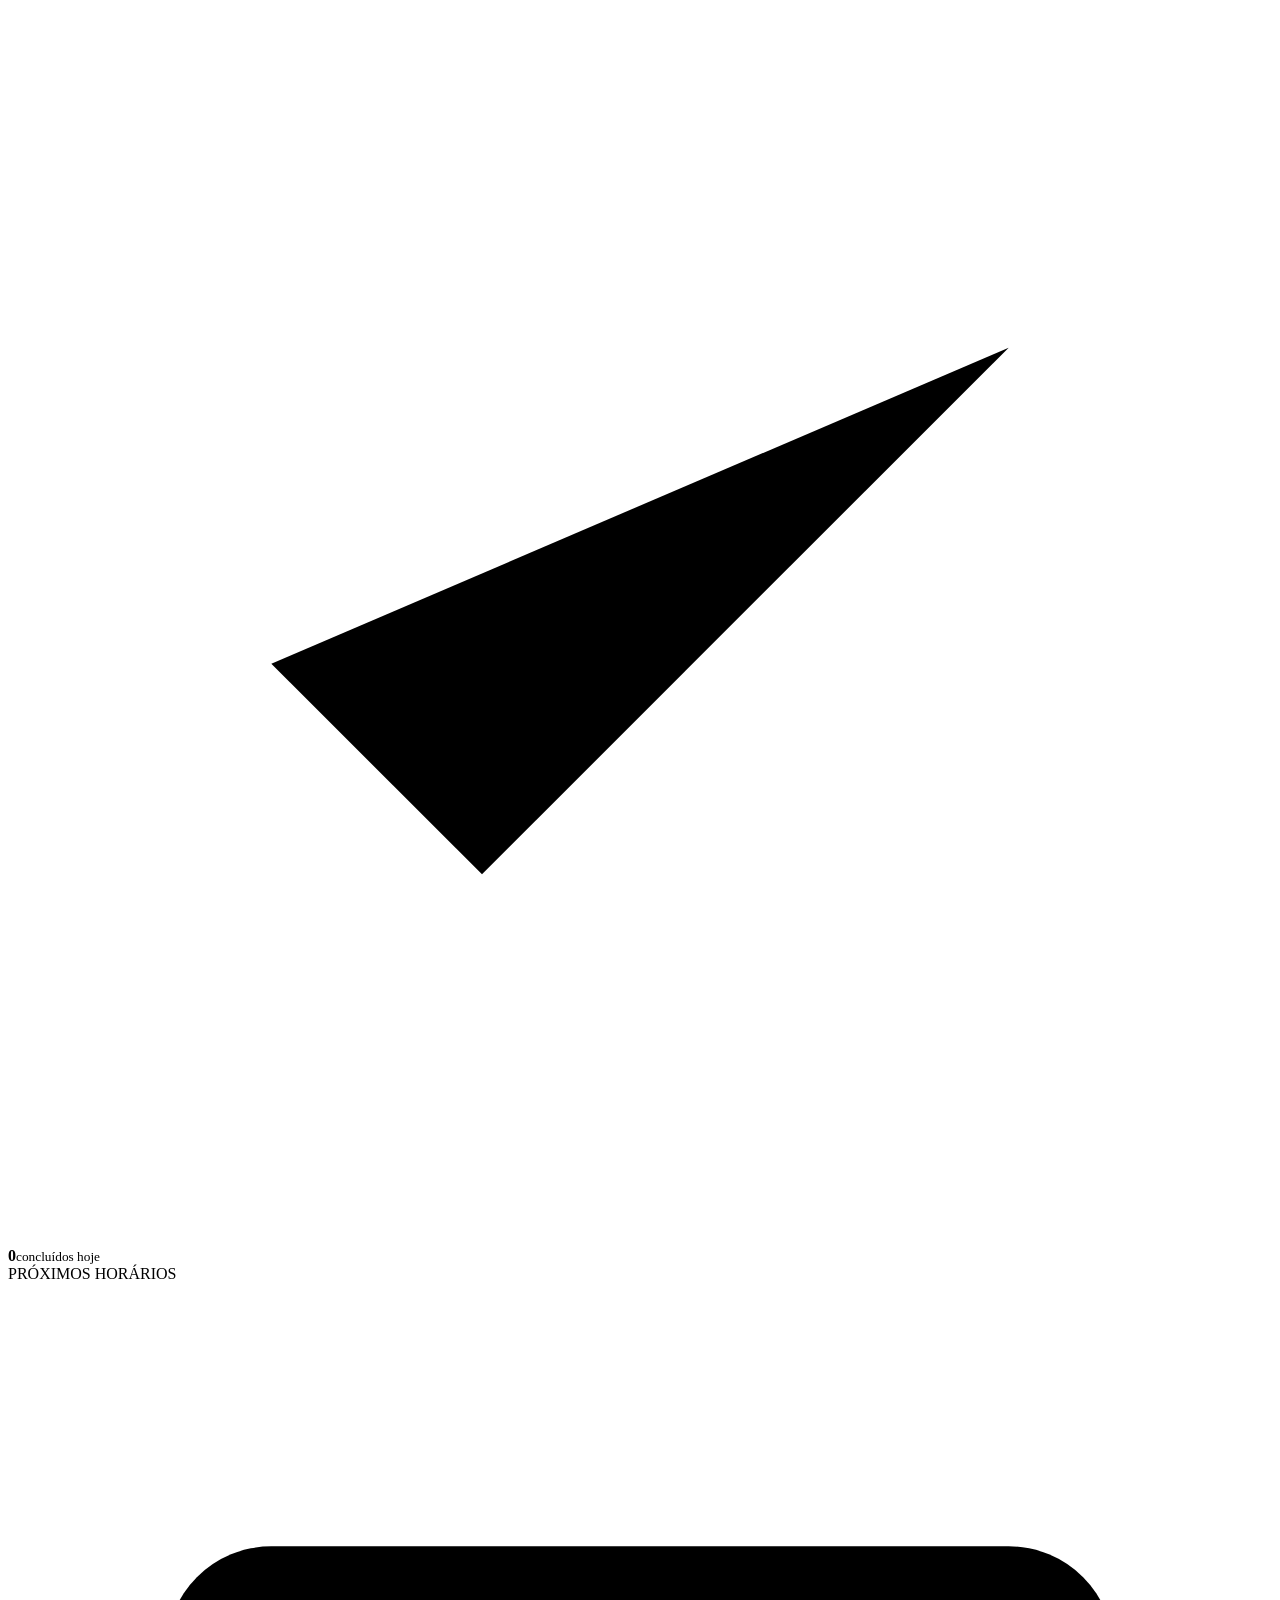
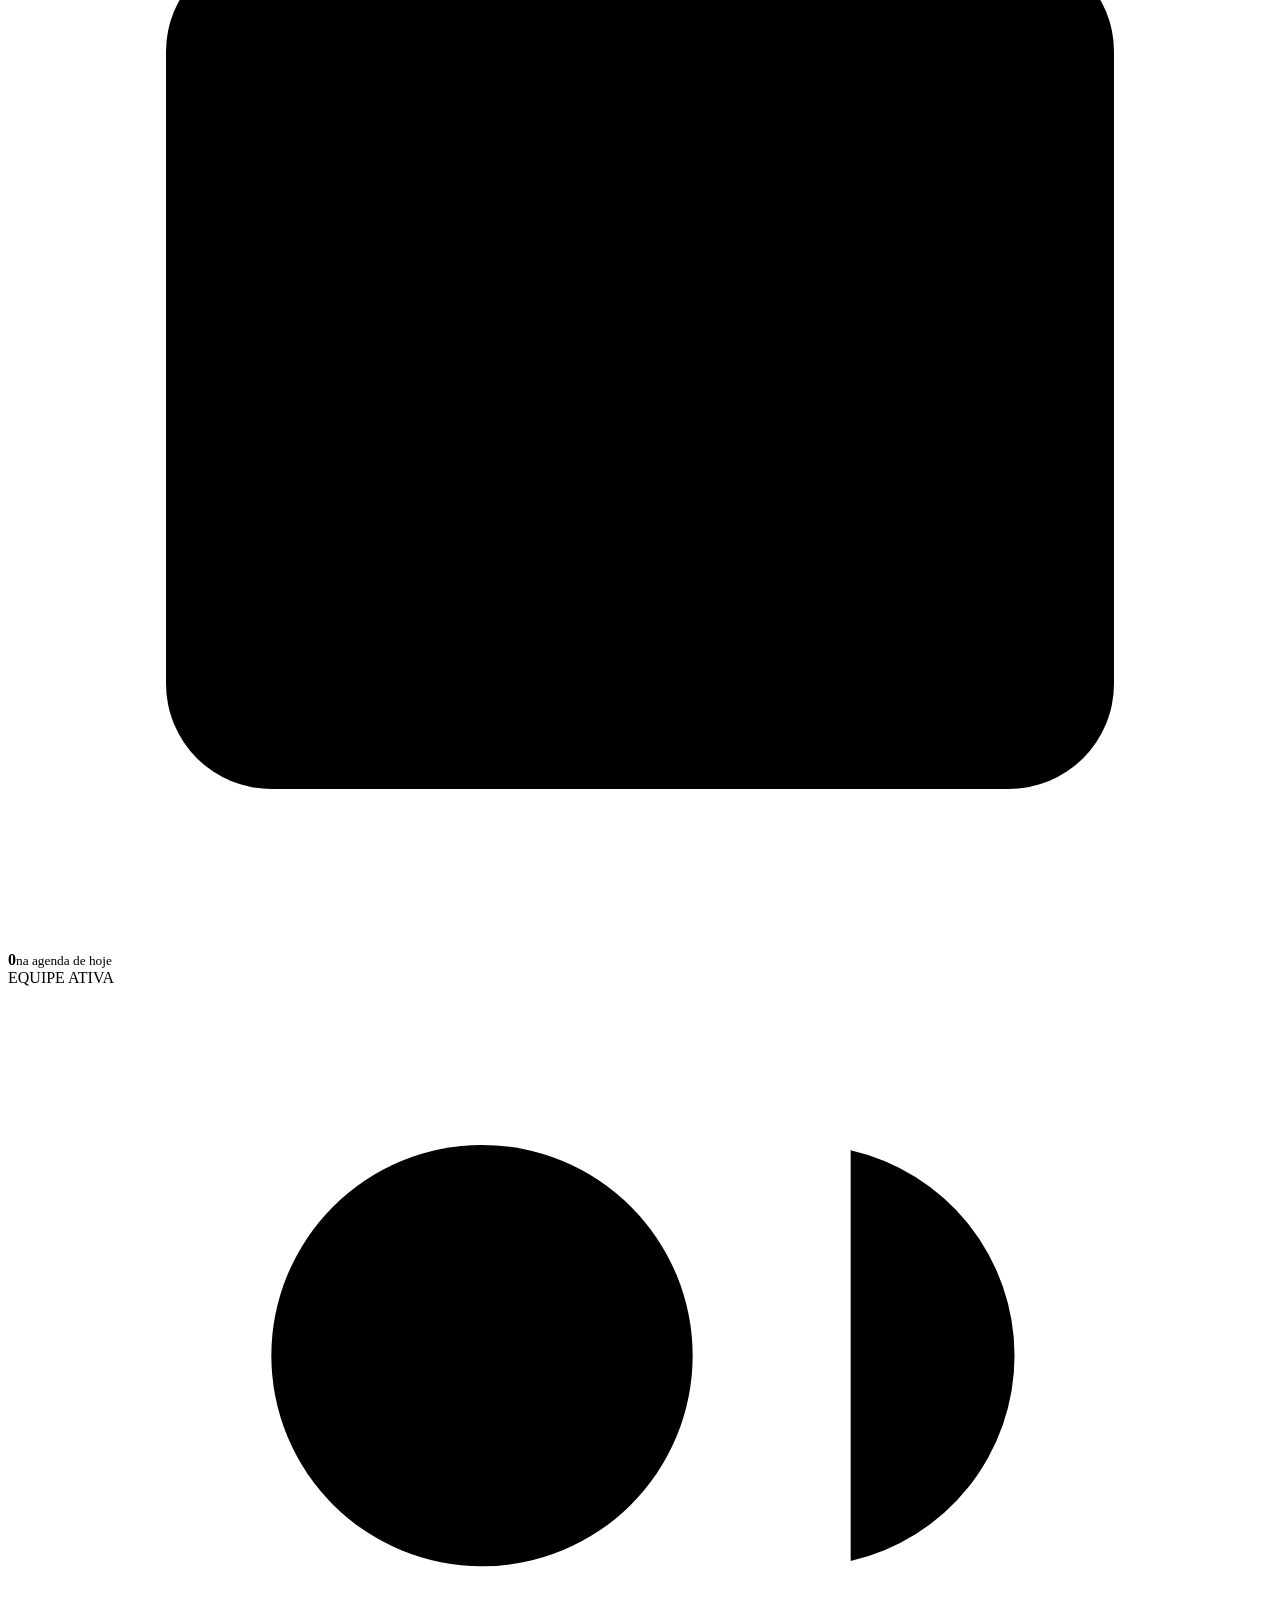
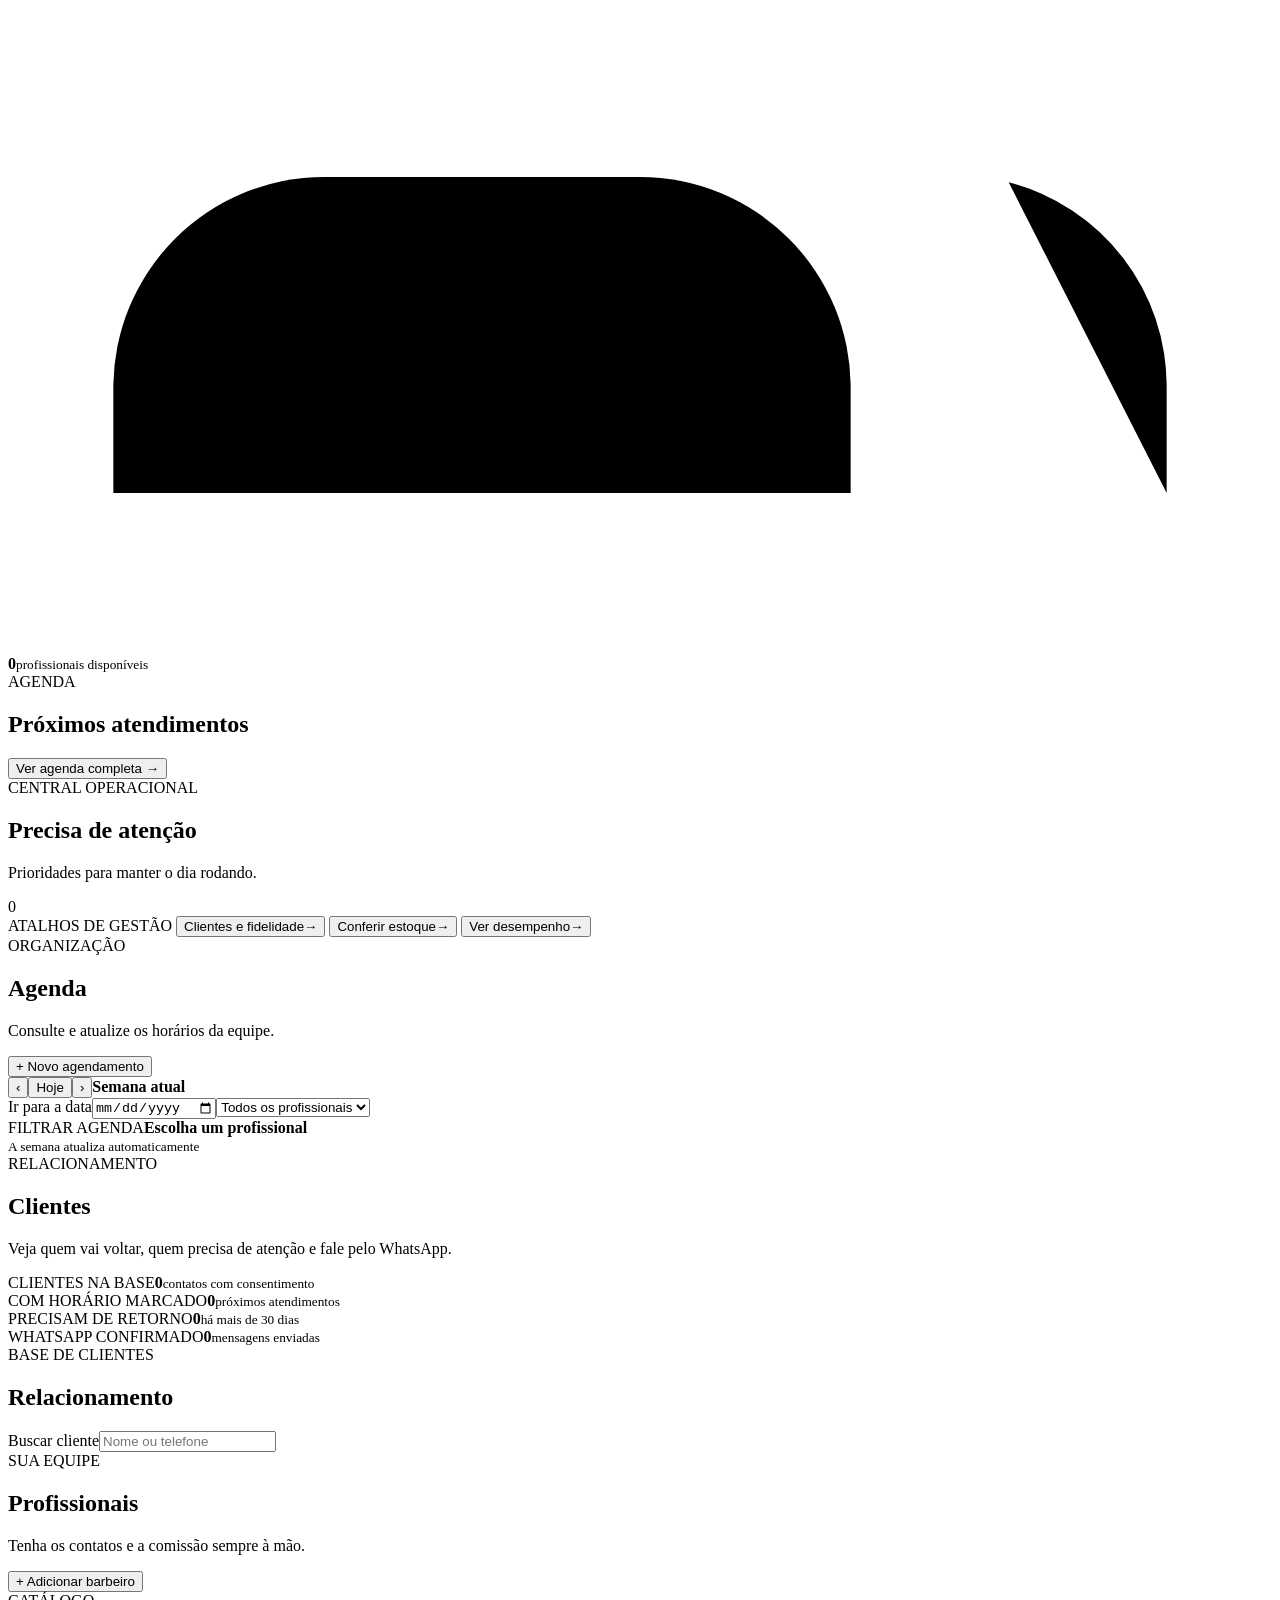
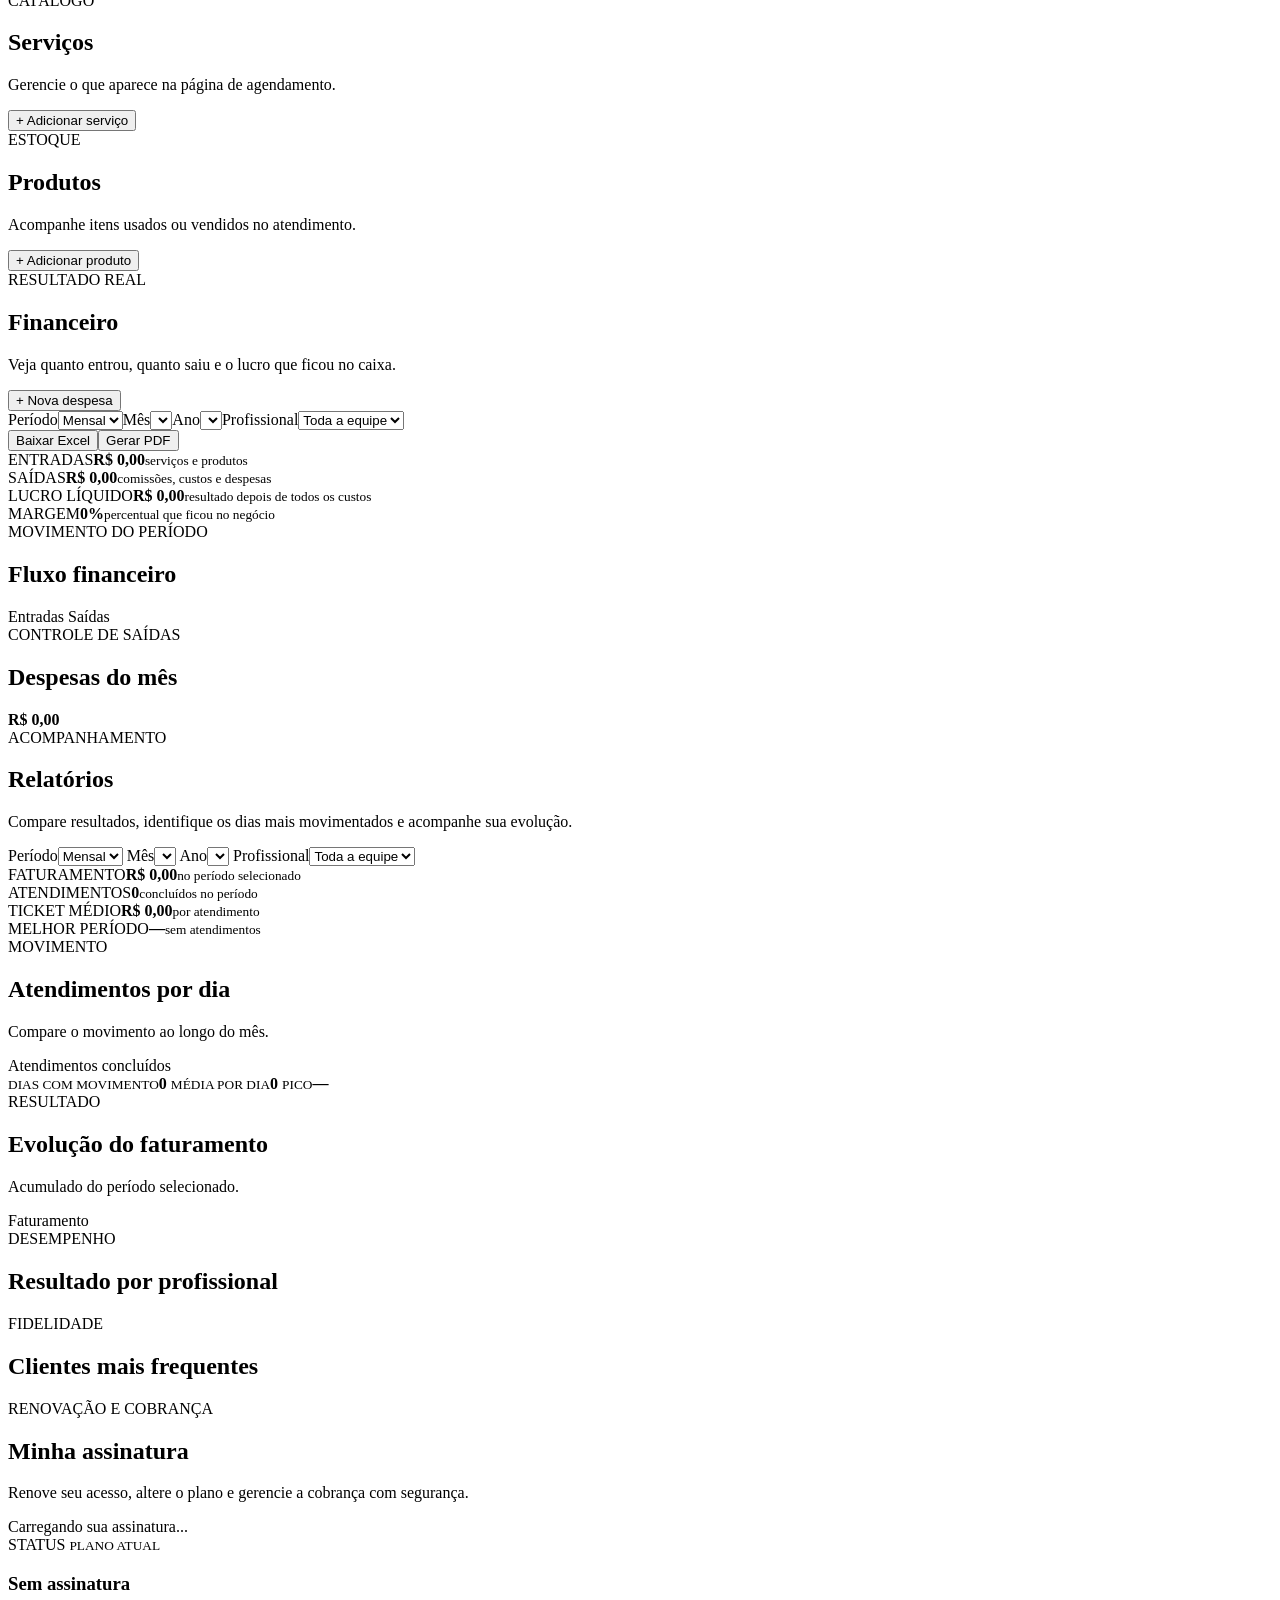
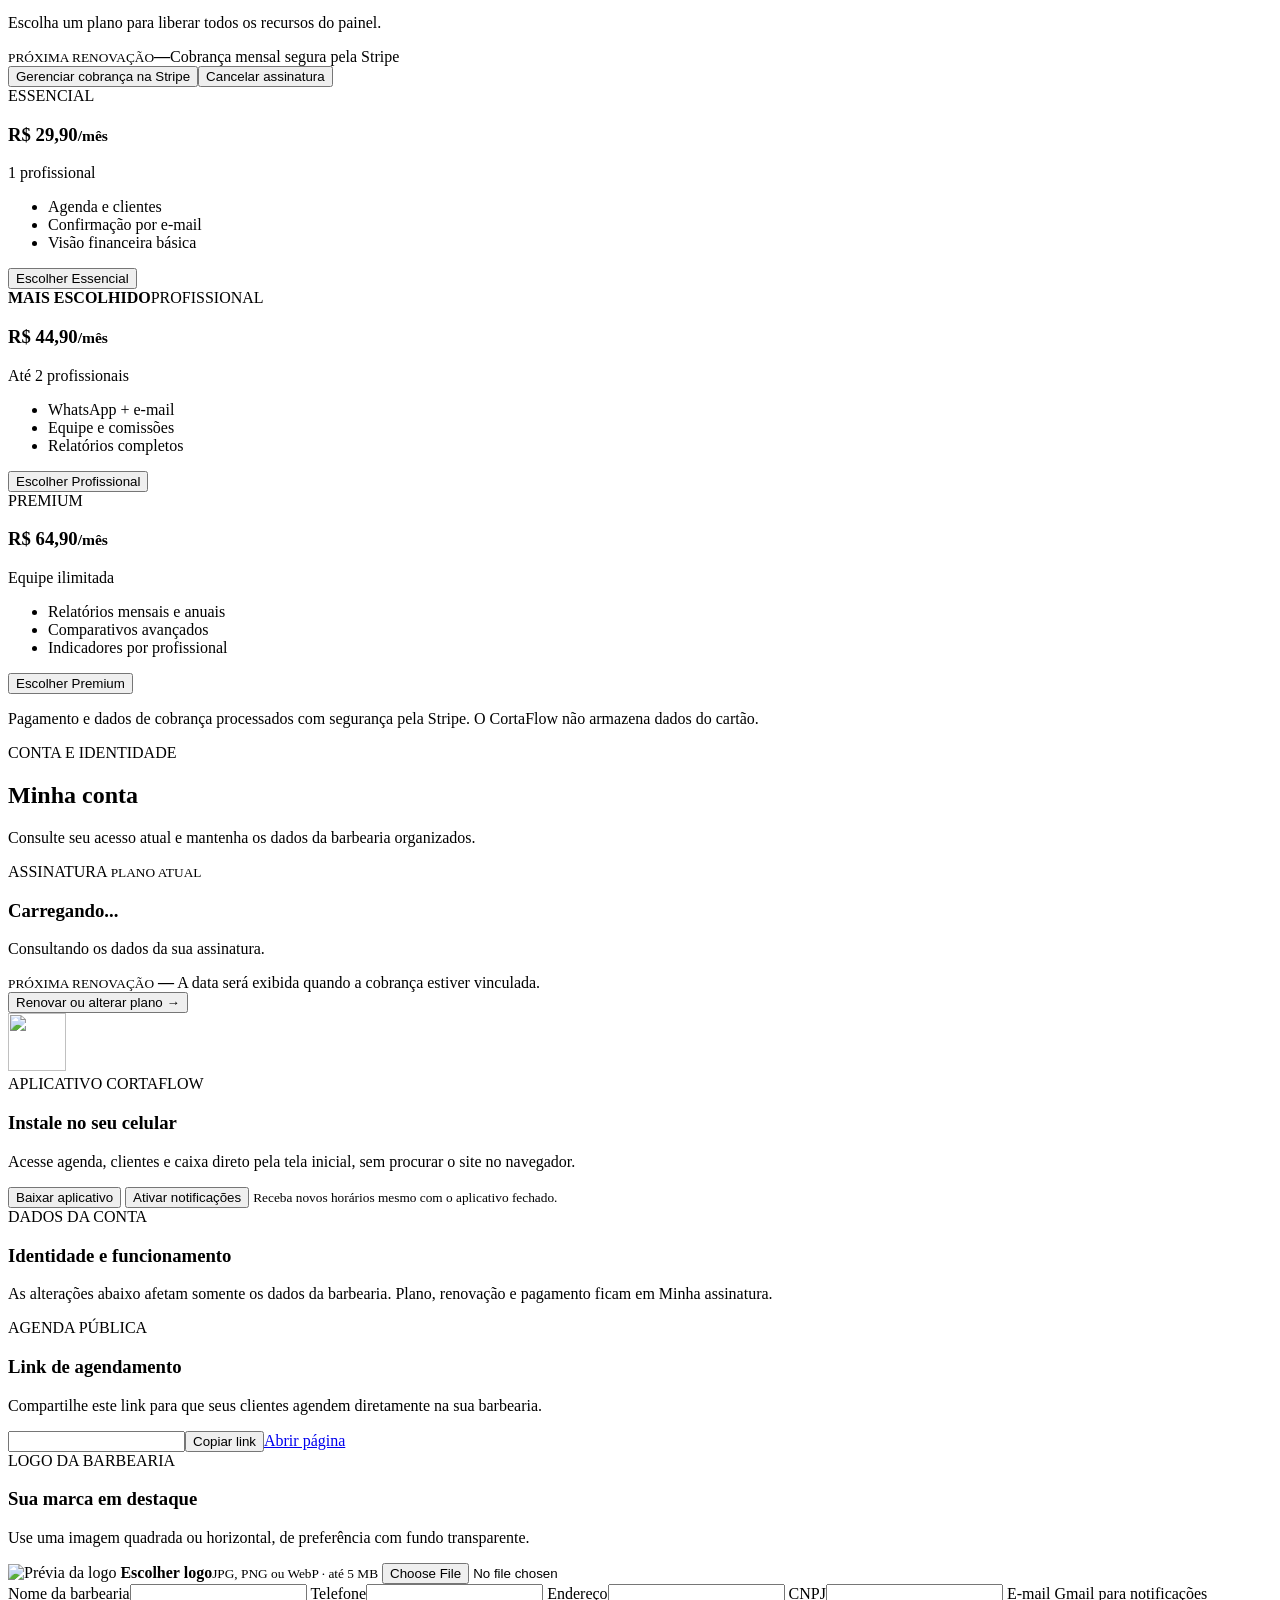
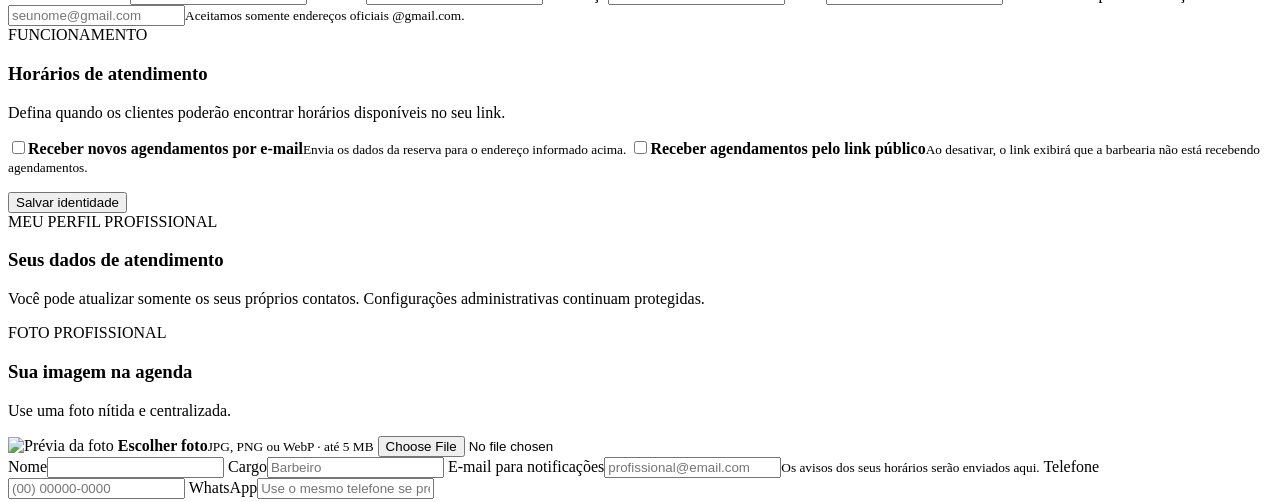
==== commit 58acc5fd: "Corrige troca e cancelamento de planos" ====
--- a/app/static/index.html
+++ b/app/static/index.html
@@ -288,7 +288,7 @@
               <p id="subscription-description">Escolha um plano para liberar todos os recursos do painel.</p>
             </div>
             <div class="subscription-renewal"><small>PRÓXIMA RENOVAÇÃO</small><strong id="subscription-renewal-date">—</strong><span id="subscription-renewal-note">Cobrança mensal segura pela Stripe</span></div>
-            <button id="manage-subscription" class="button button-outline hidden" type="button">Gerenciar cobrança na Stripe</button>
+            <div class="subscription-actions"><button id="manage-subscription" class="button button-outline hidden" type="button">Gerenciar cobrança na Stripe</button><button id="cancel-subscription" class="button button-outline hidden" type="button">Cancelar assinatura</button></div>
           </section>
           <div class="subscription-plans">
             <article data-subscription-card="essencial"><span>ESSENCIAL</span><h3>R$ 29,90<small>/mês</small></h3><p>1 profissional</p><ul><li>Agenda e clientes</li><li>Confirmação por e-mail</li><li>Visão financeira básica</li></ul><button class="button button-outline" data-subscription-plan="essencial" type="button">Escolher Essencial</button></article>
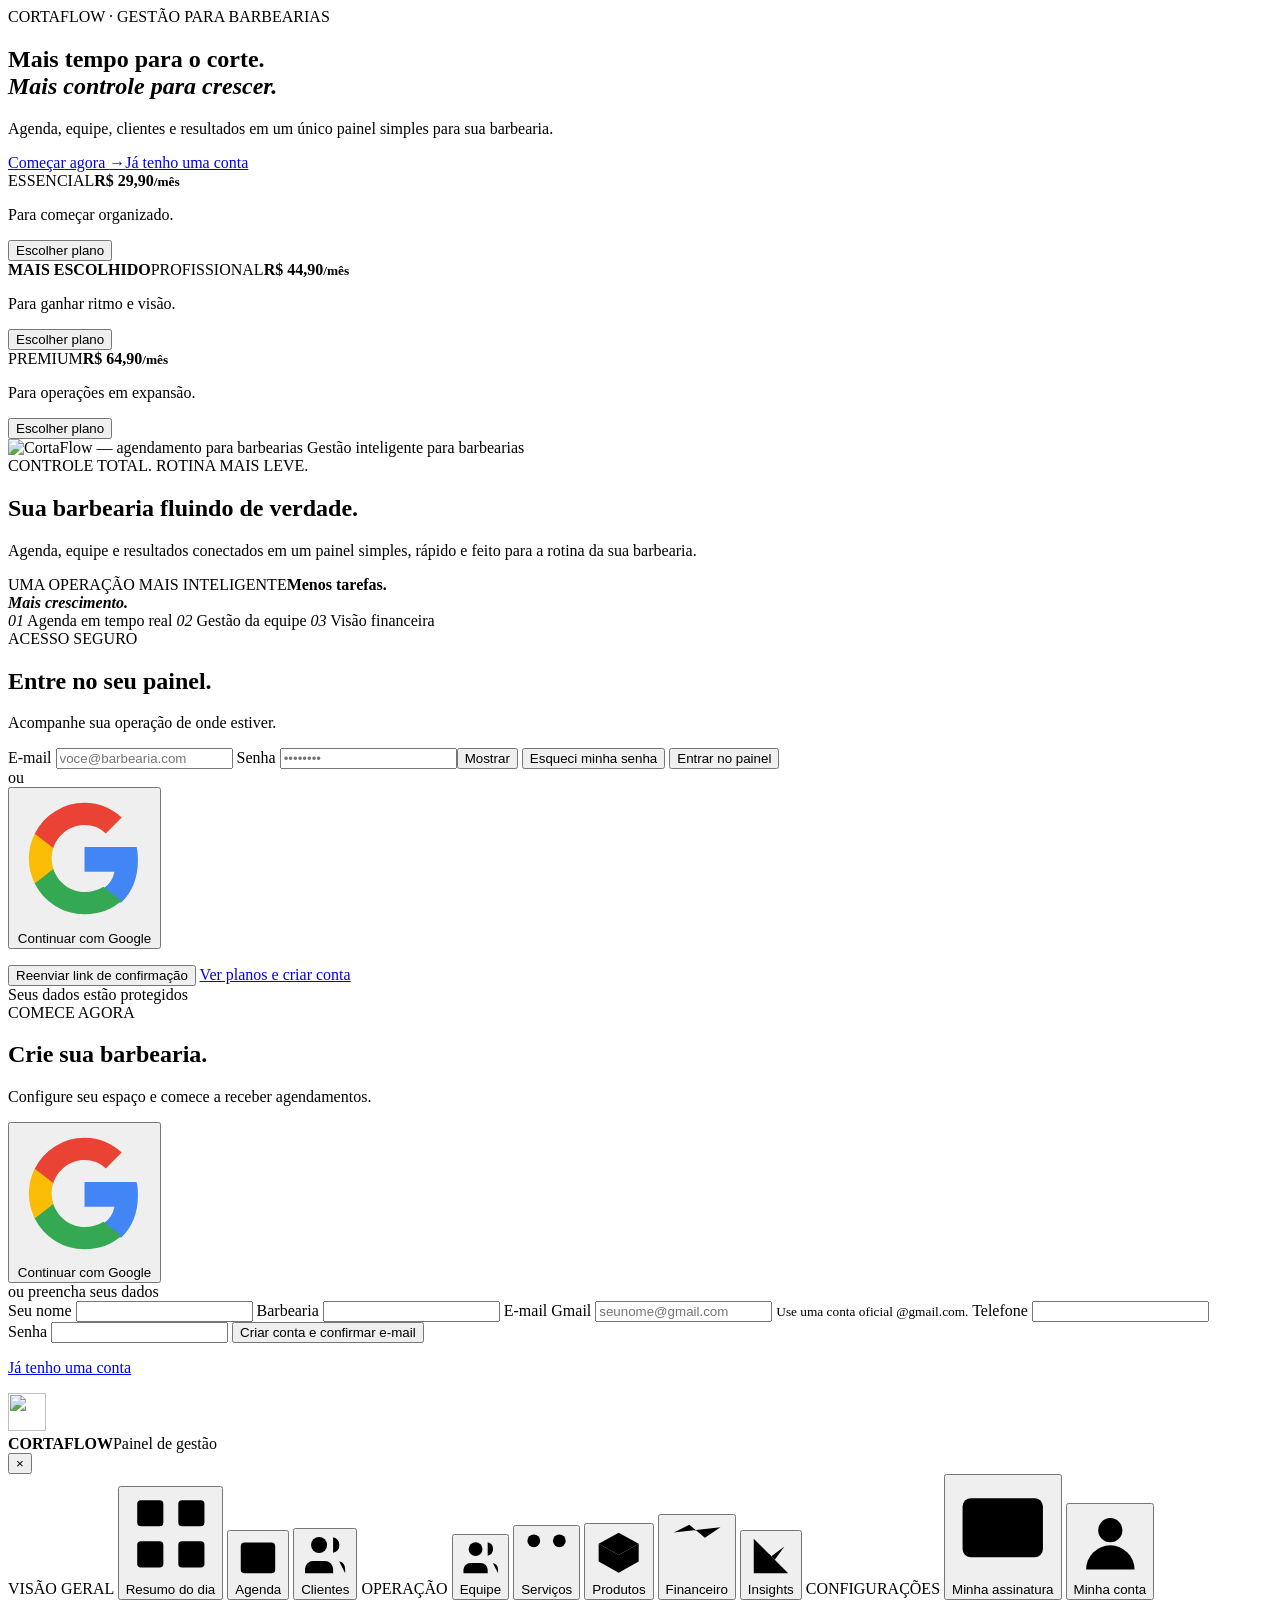
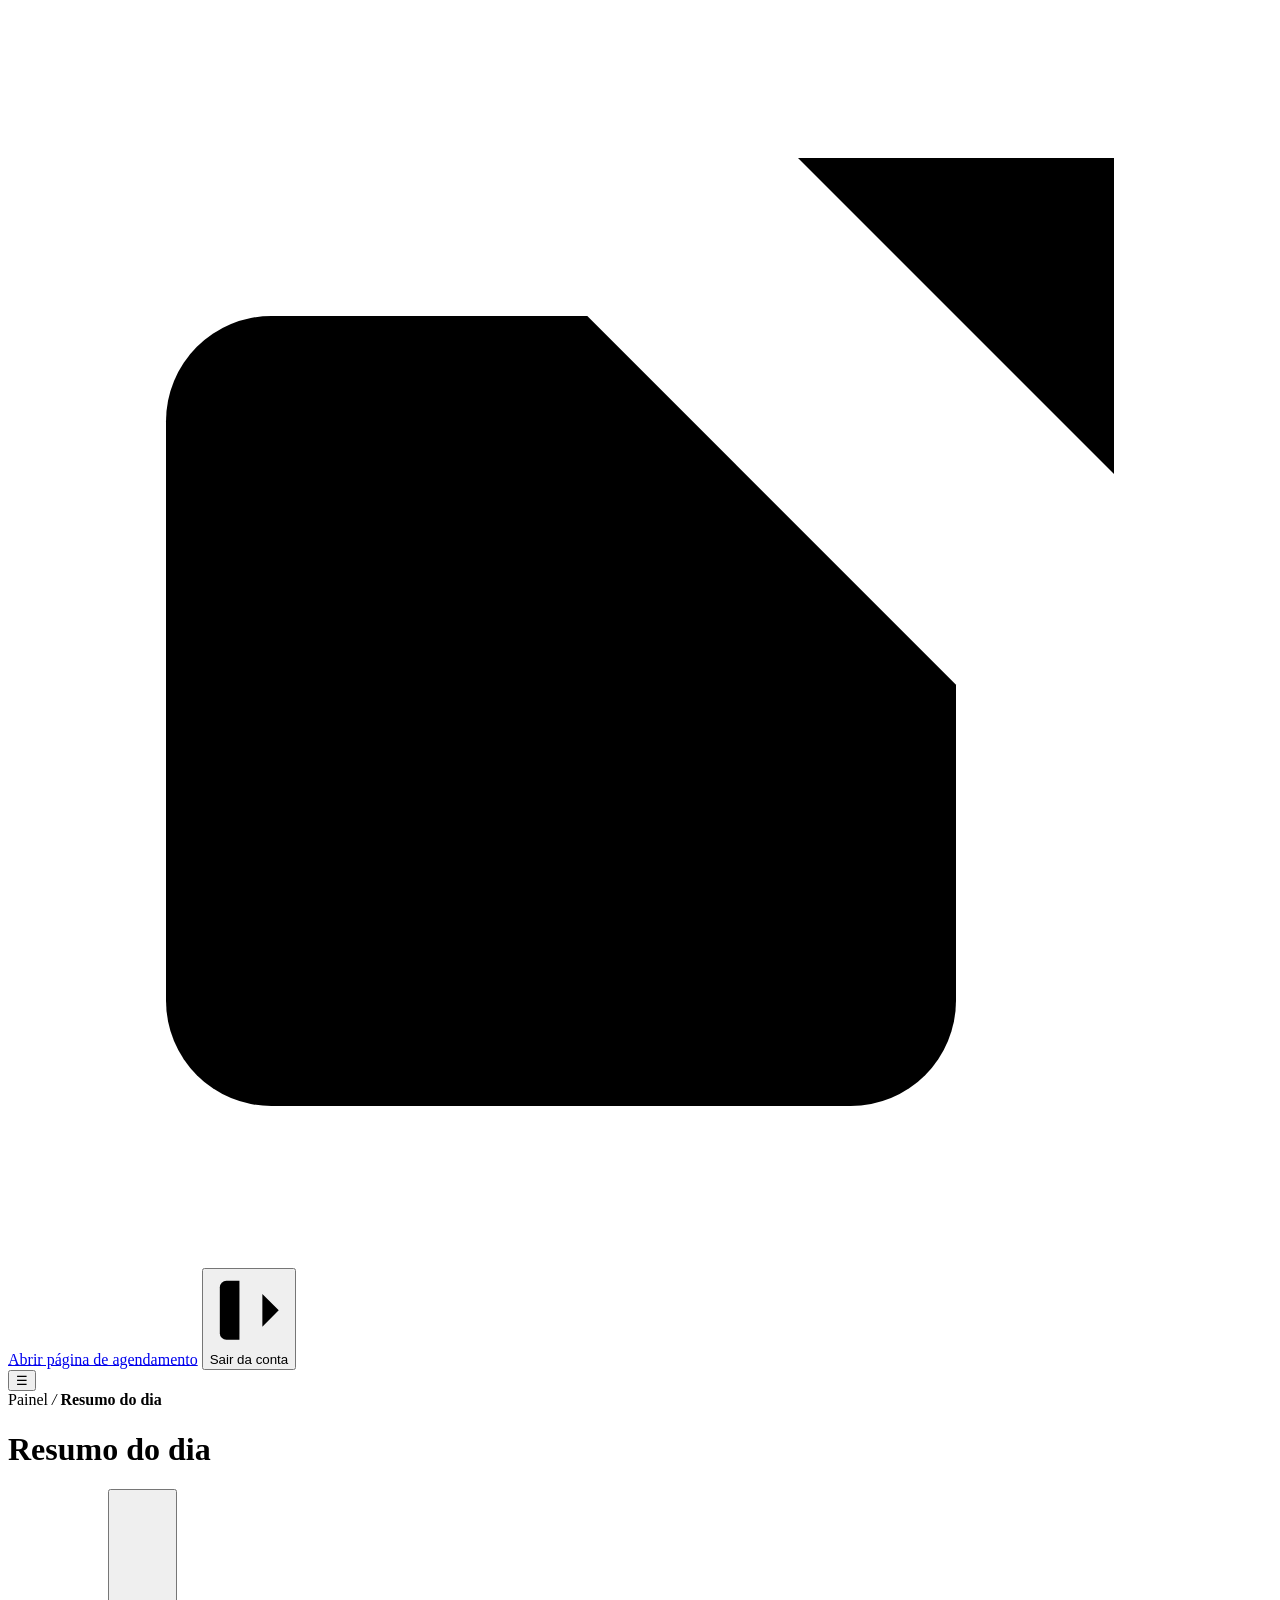
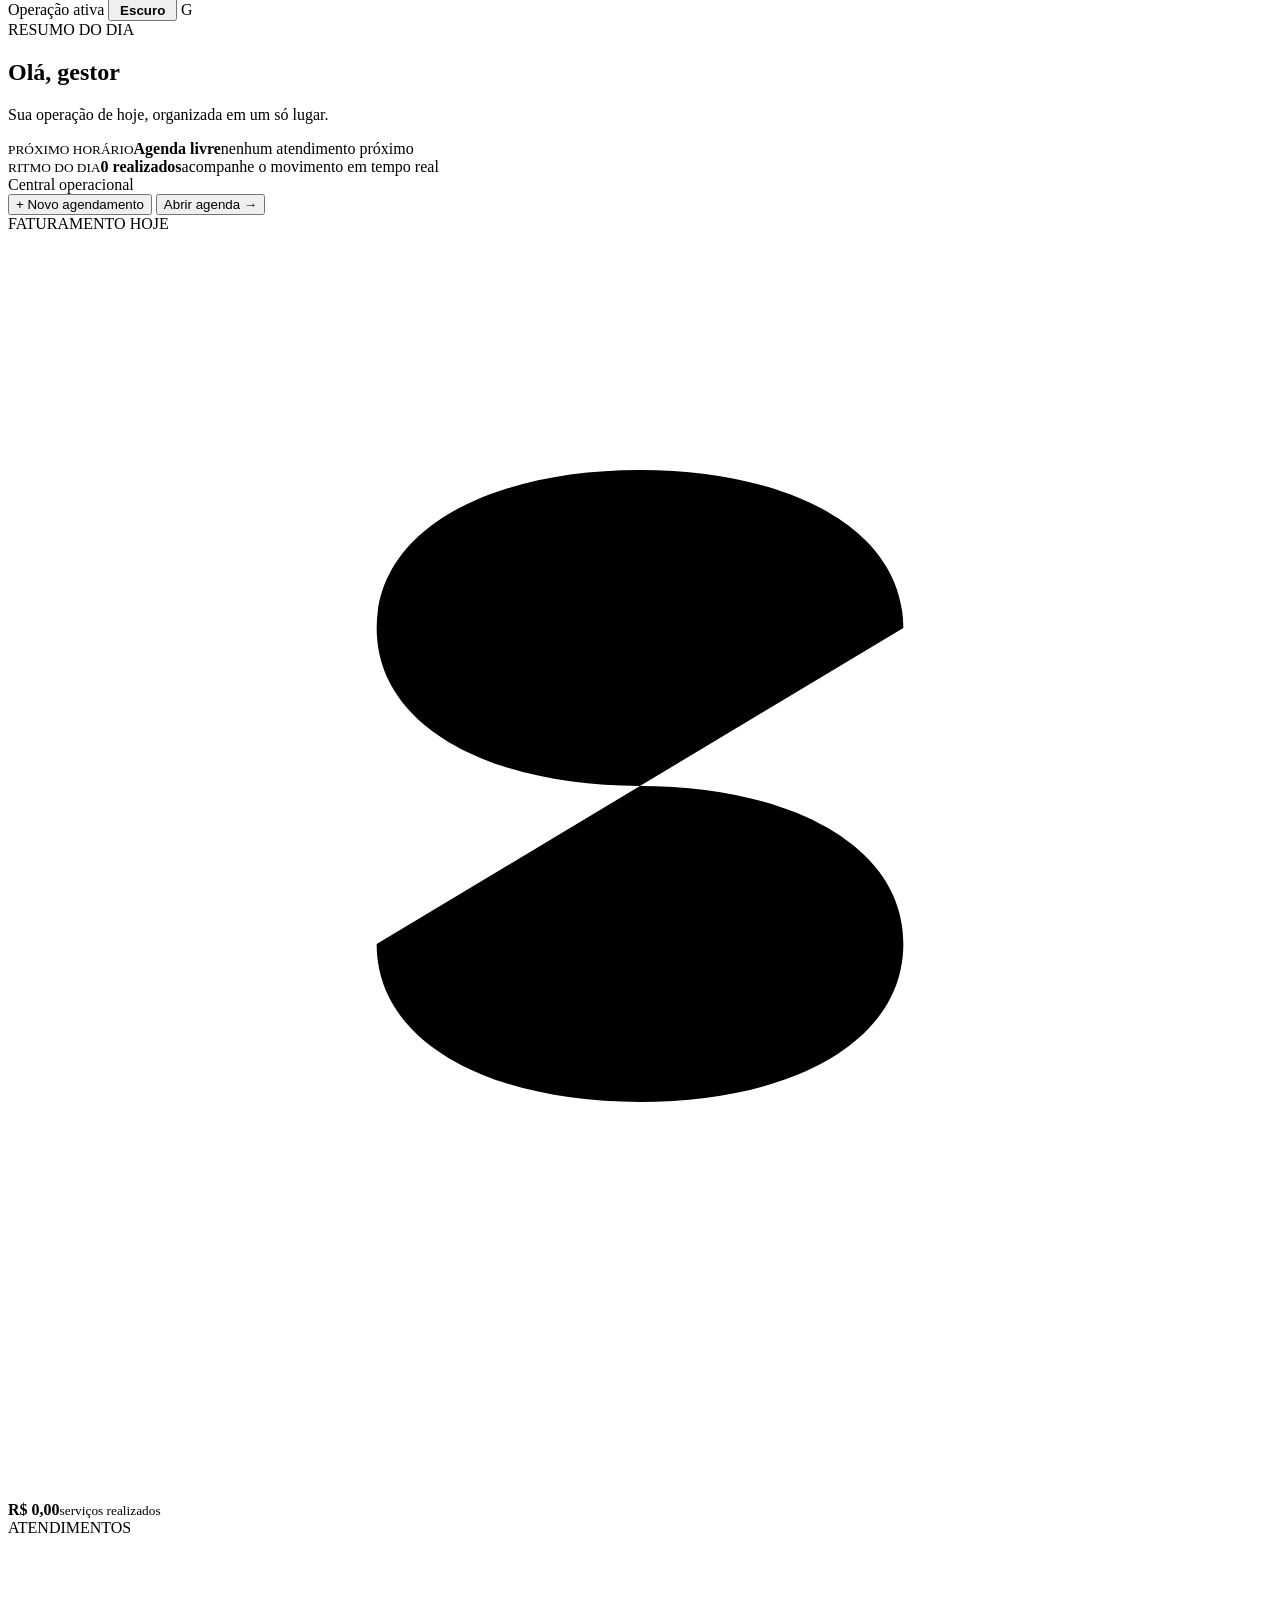
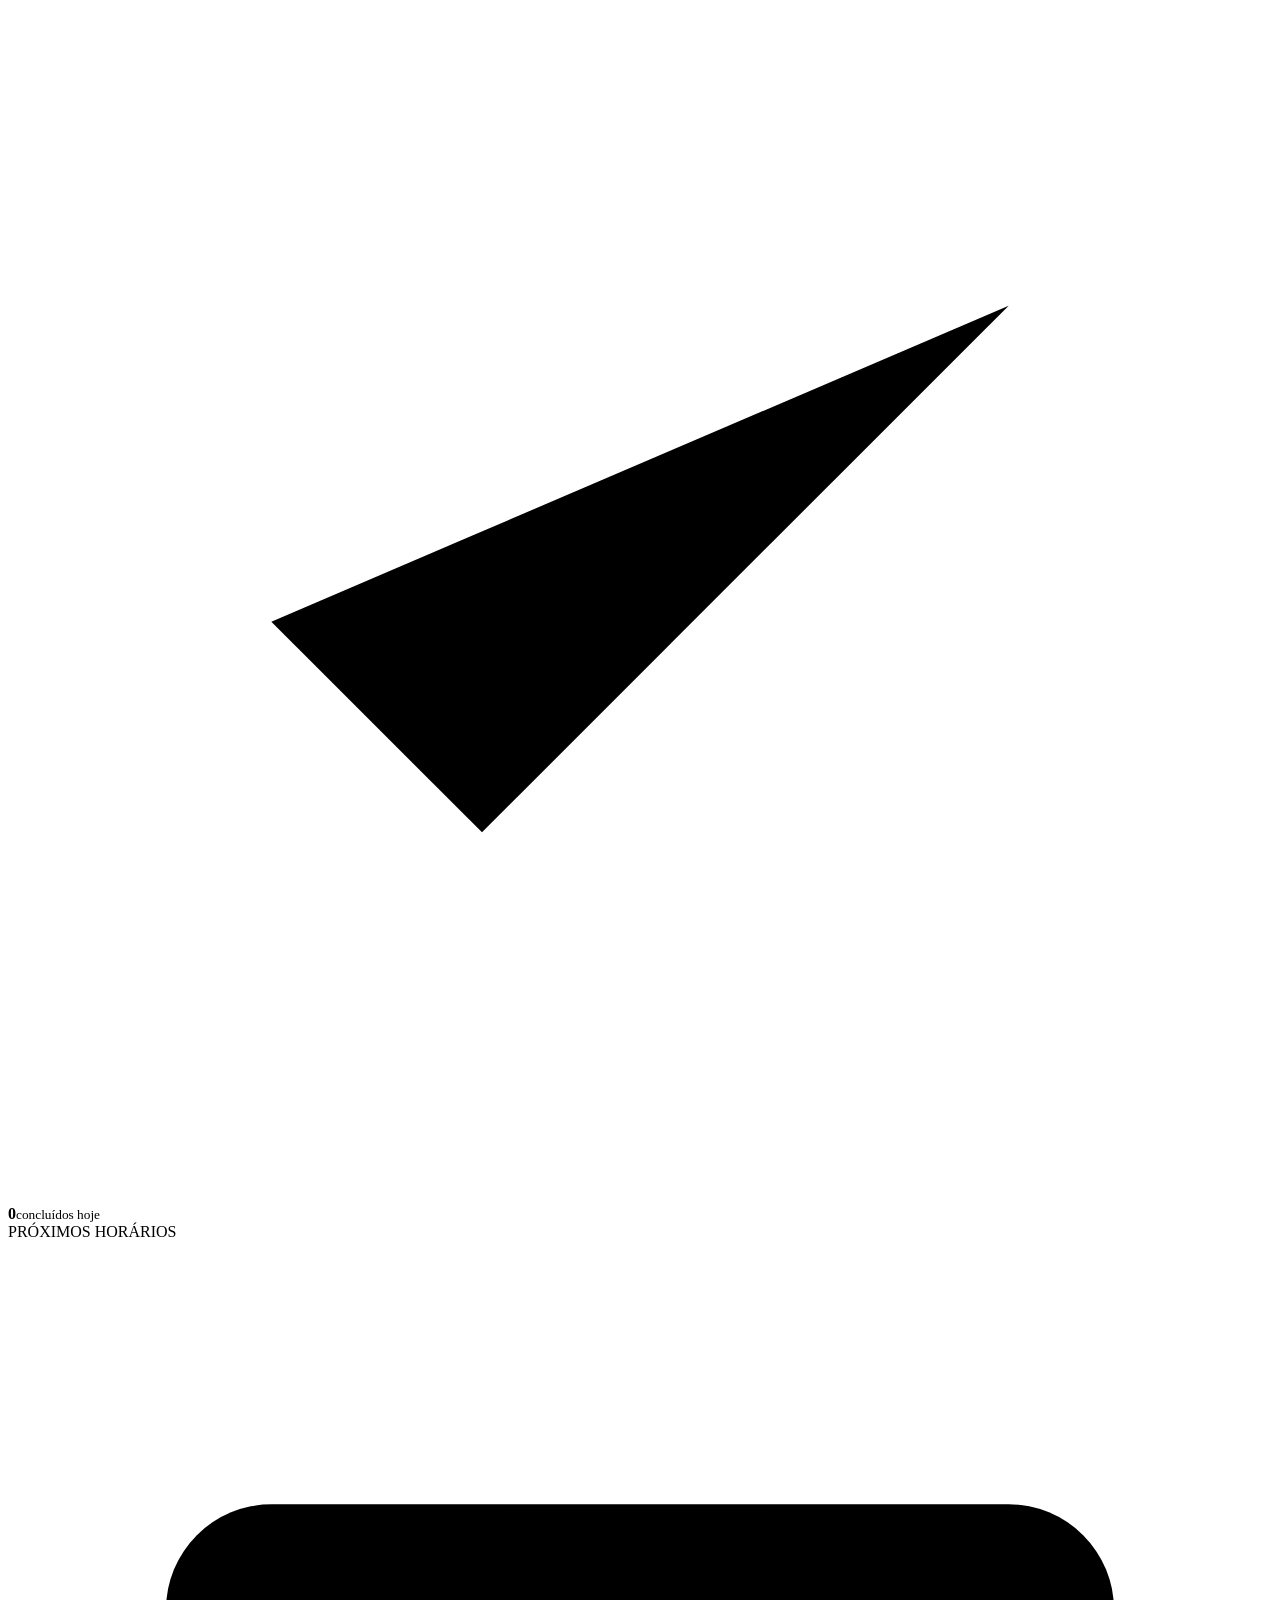
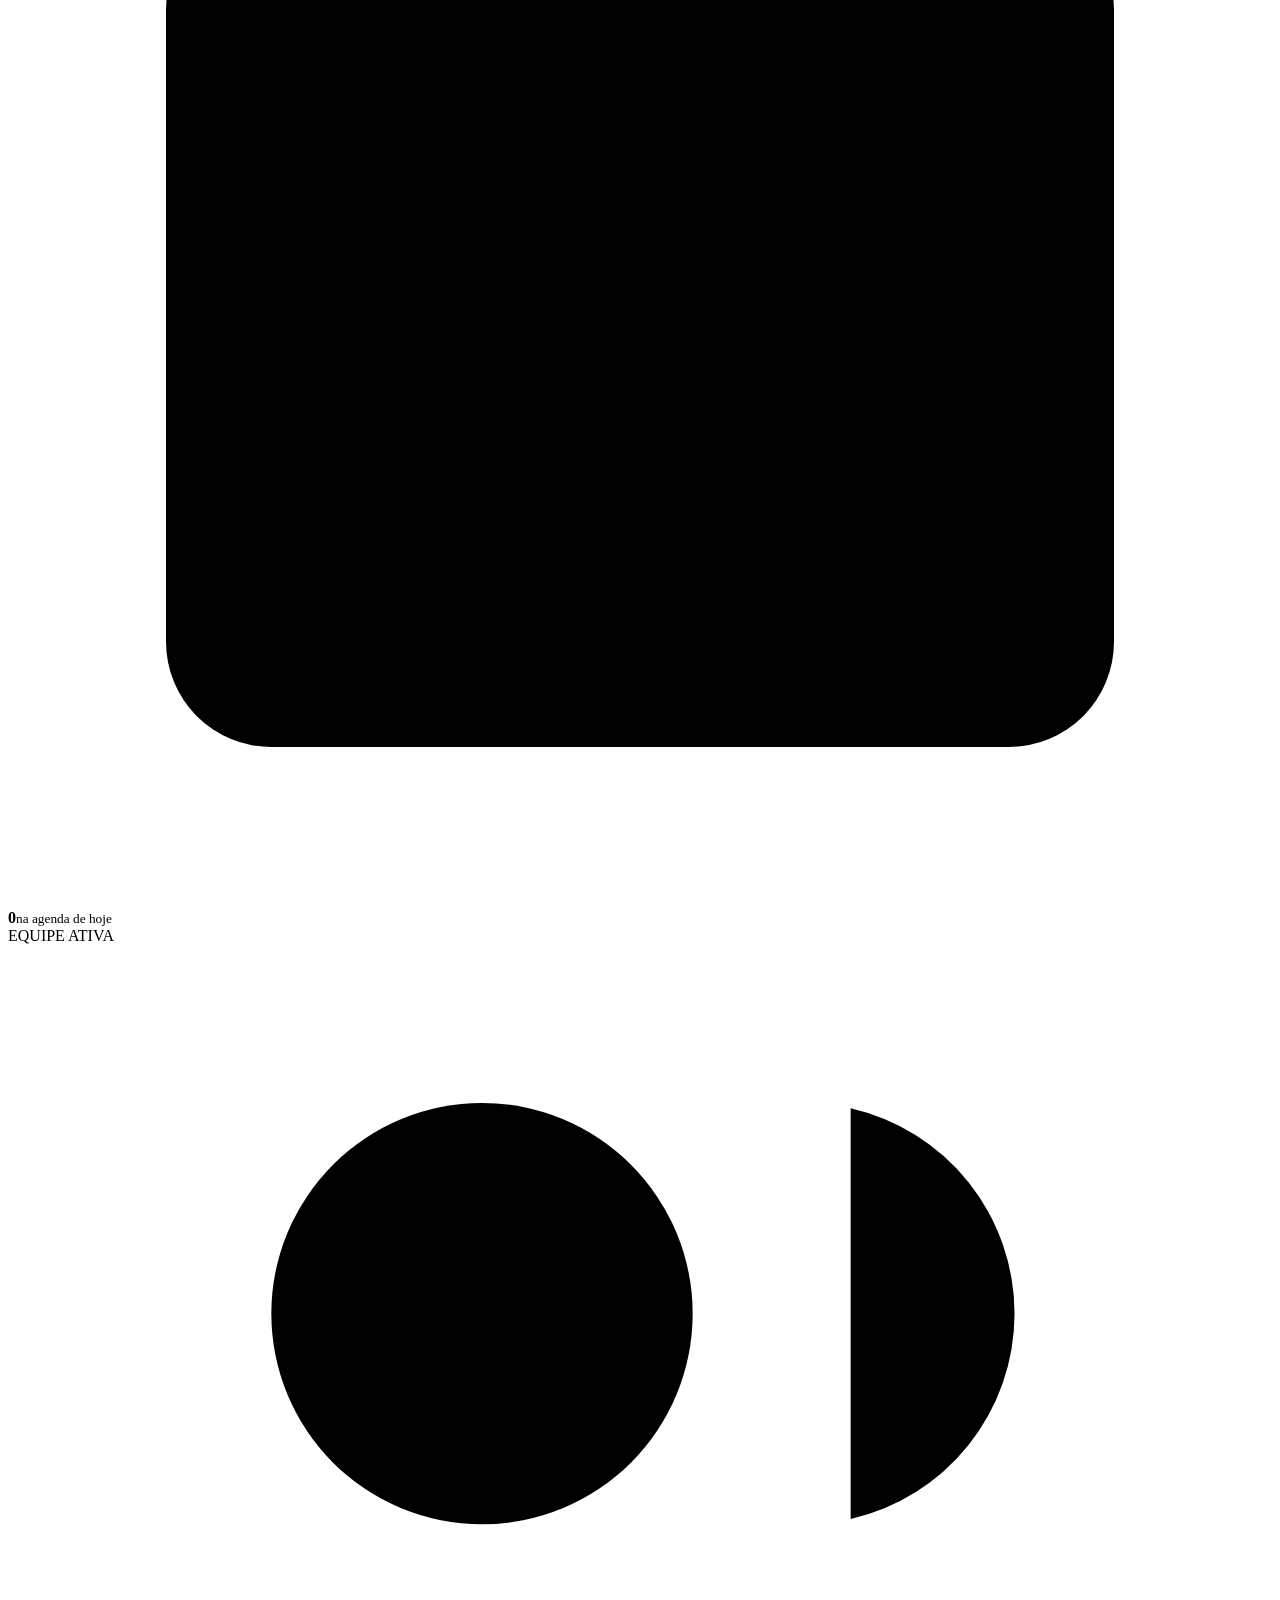
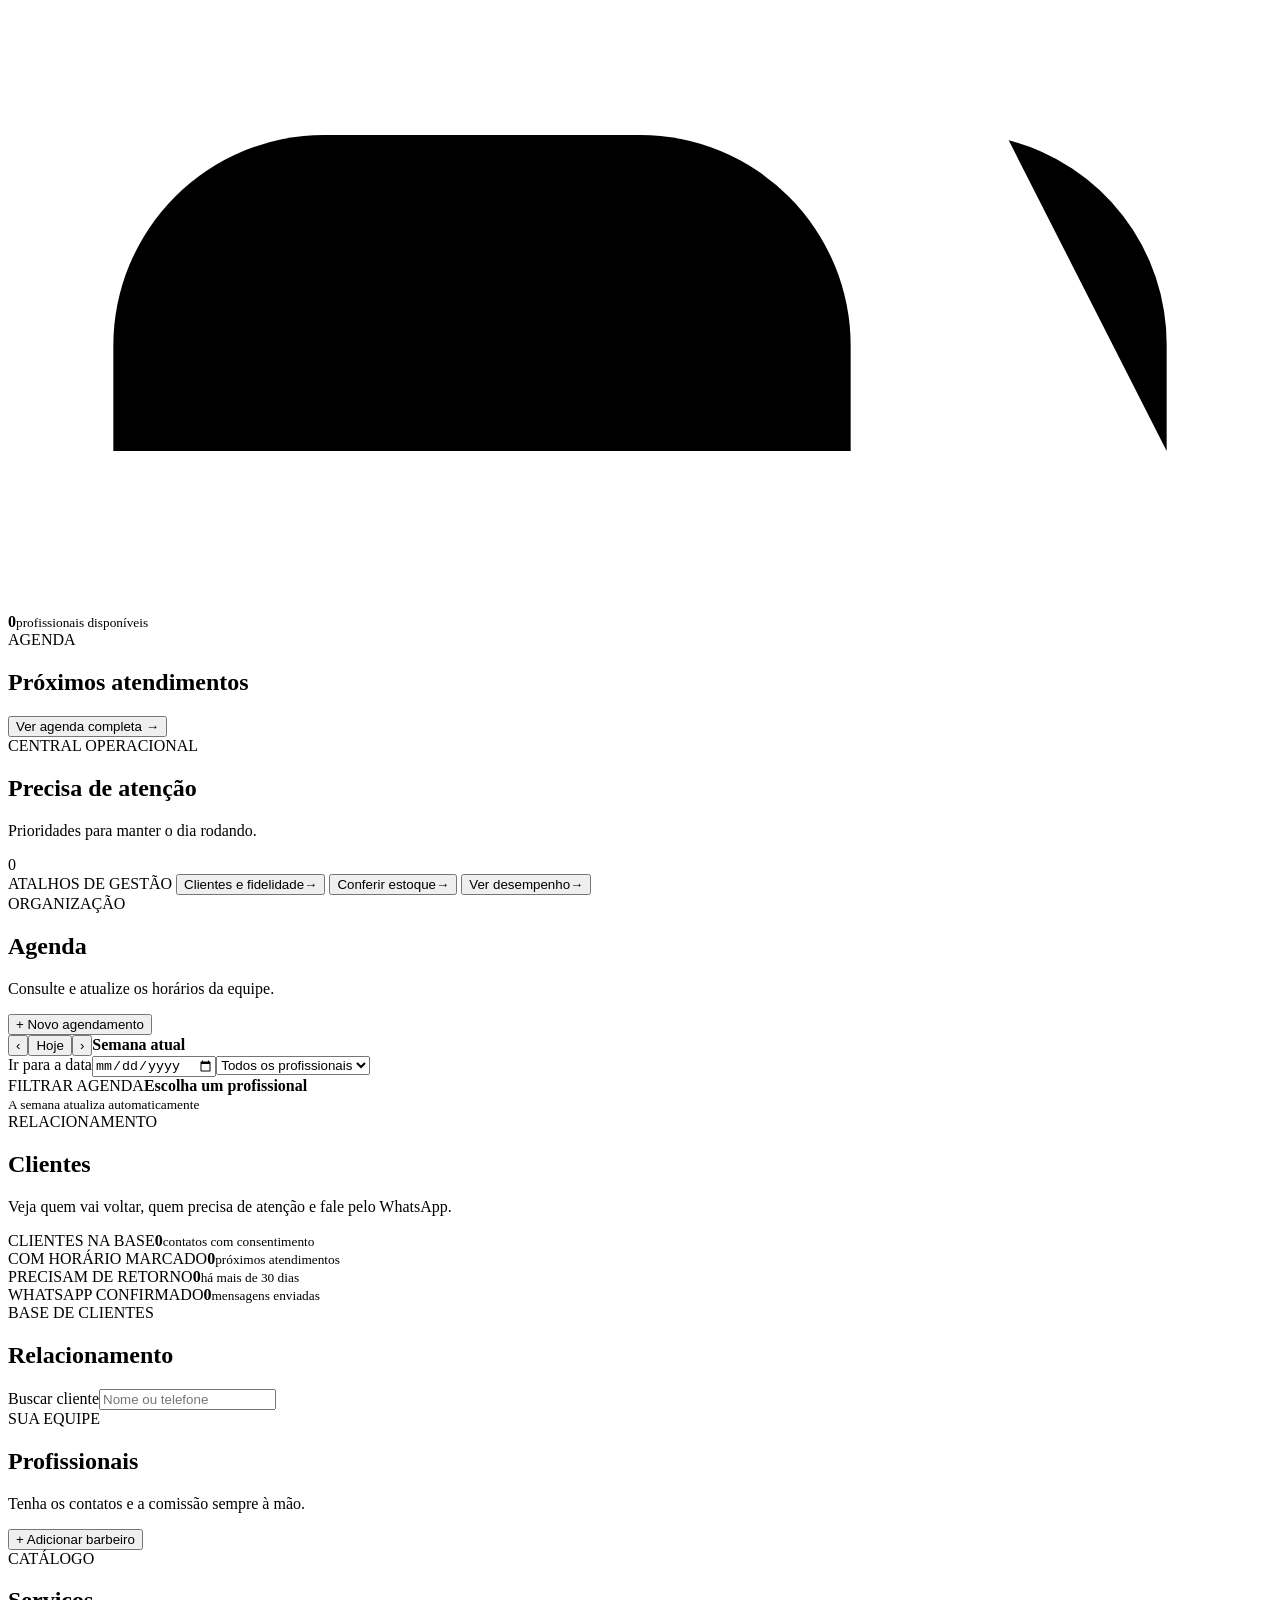
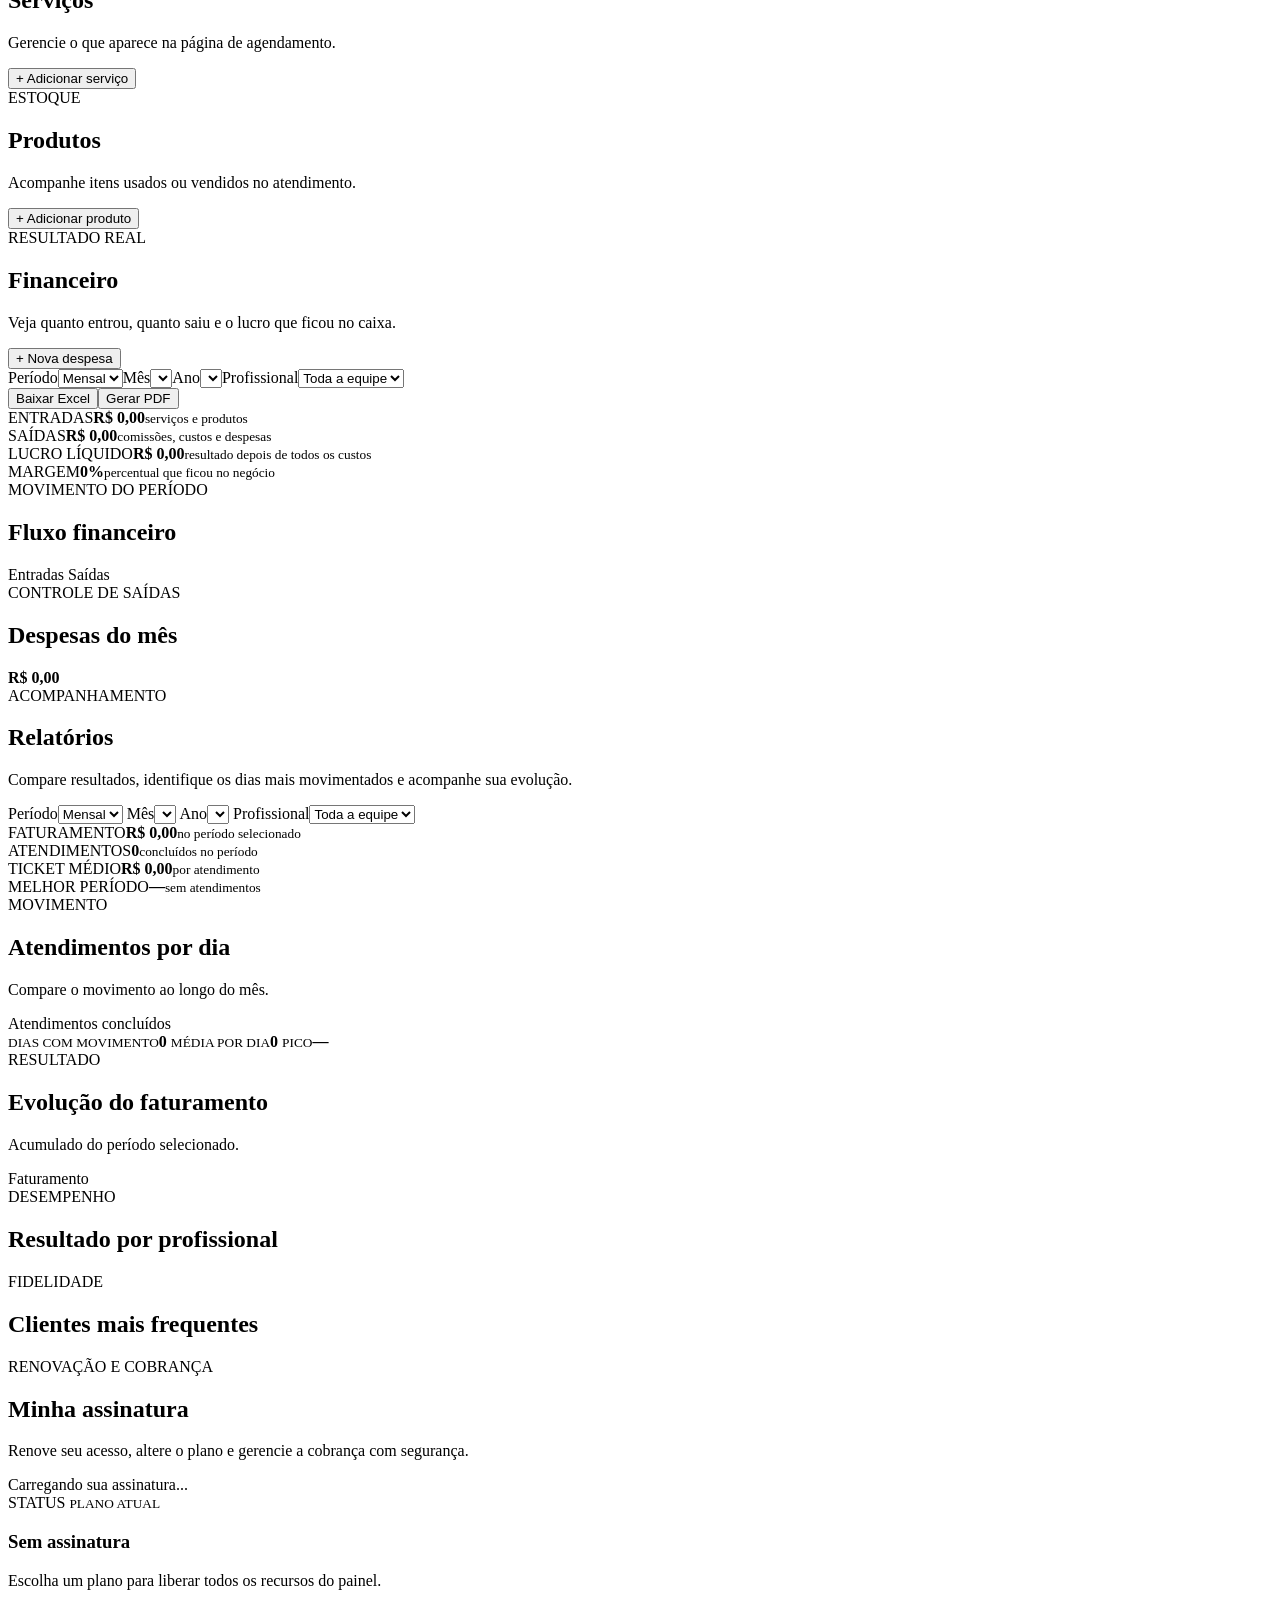
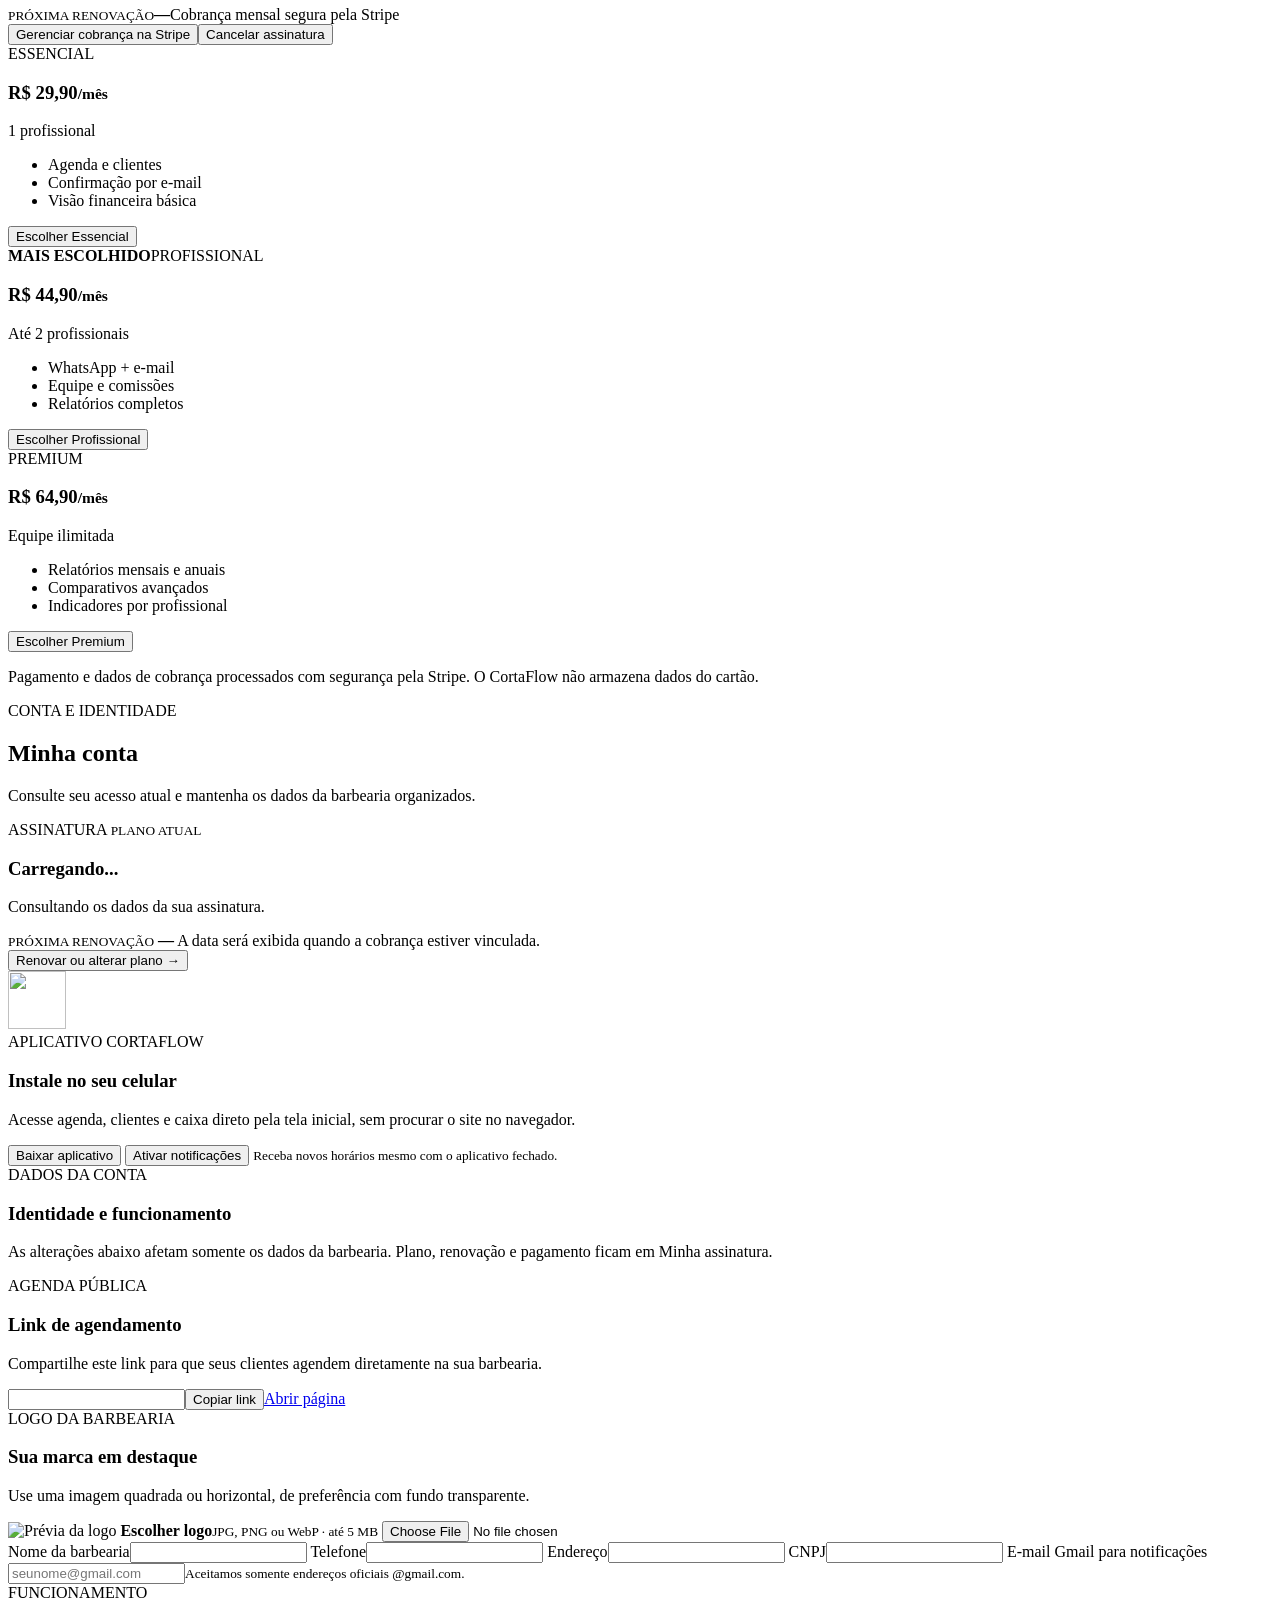
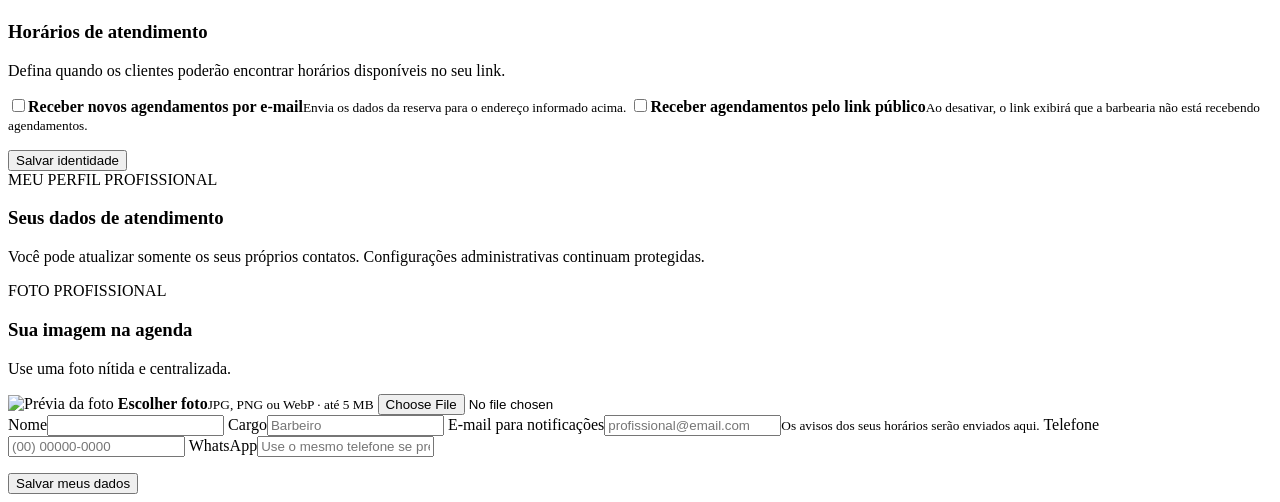
==== commit 7deeba68: "Adiciona paginas legais e metadados do site" ====
--- a/app/static/index.html
+++ b/app/static/index.html
@@ -9,6 +9,8 @@
   <link rel="icon" href="/icons/favicon.ico?v=20260801-round">
   <link rel="apple-touch-icon" sizes="180x180" href="/icons/apple-touch-icon.png">
   <meta name="description" content="Painel de gestão CortaFlow">
+  <link rel="canonical" href="https://cortaflow.com.br/painel">
+  <link rel="apple-touch-icon" href="/icons/apple-touch-icon.png?v=20260803-legal">
   <title>CortaFlow | Painel</title>
   <link rel="preconnect" href="https://fonts.googleapis.com">
   <link rel="preconnect" href="https://fonts.gstatic.com" crossorigin>
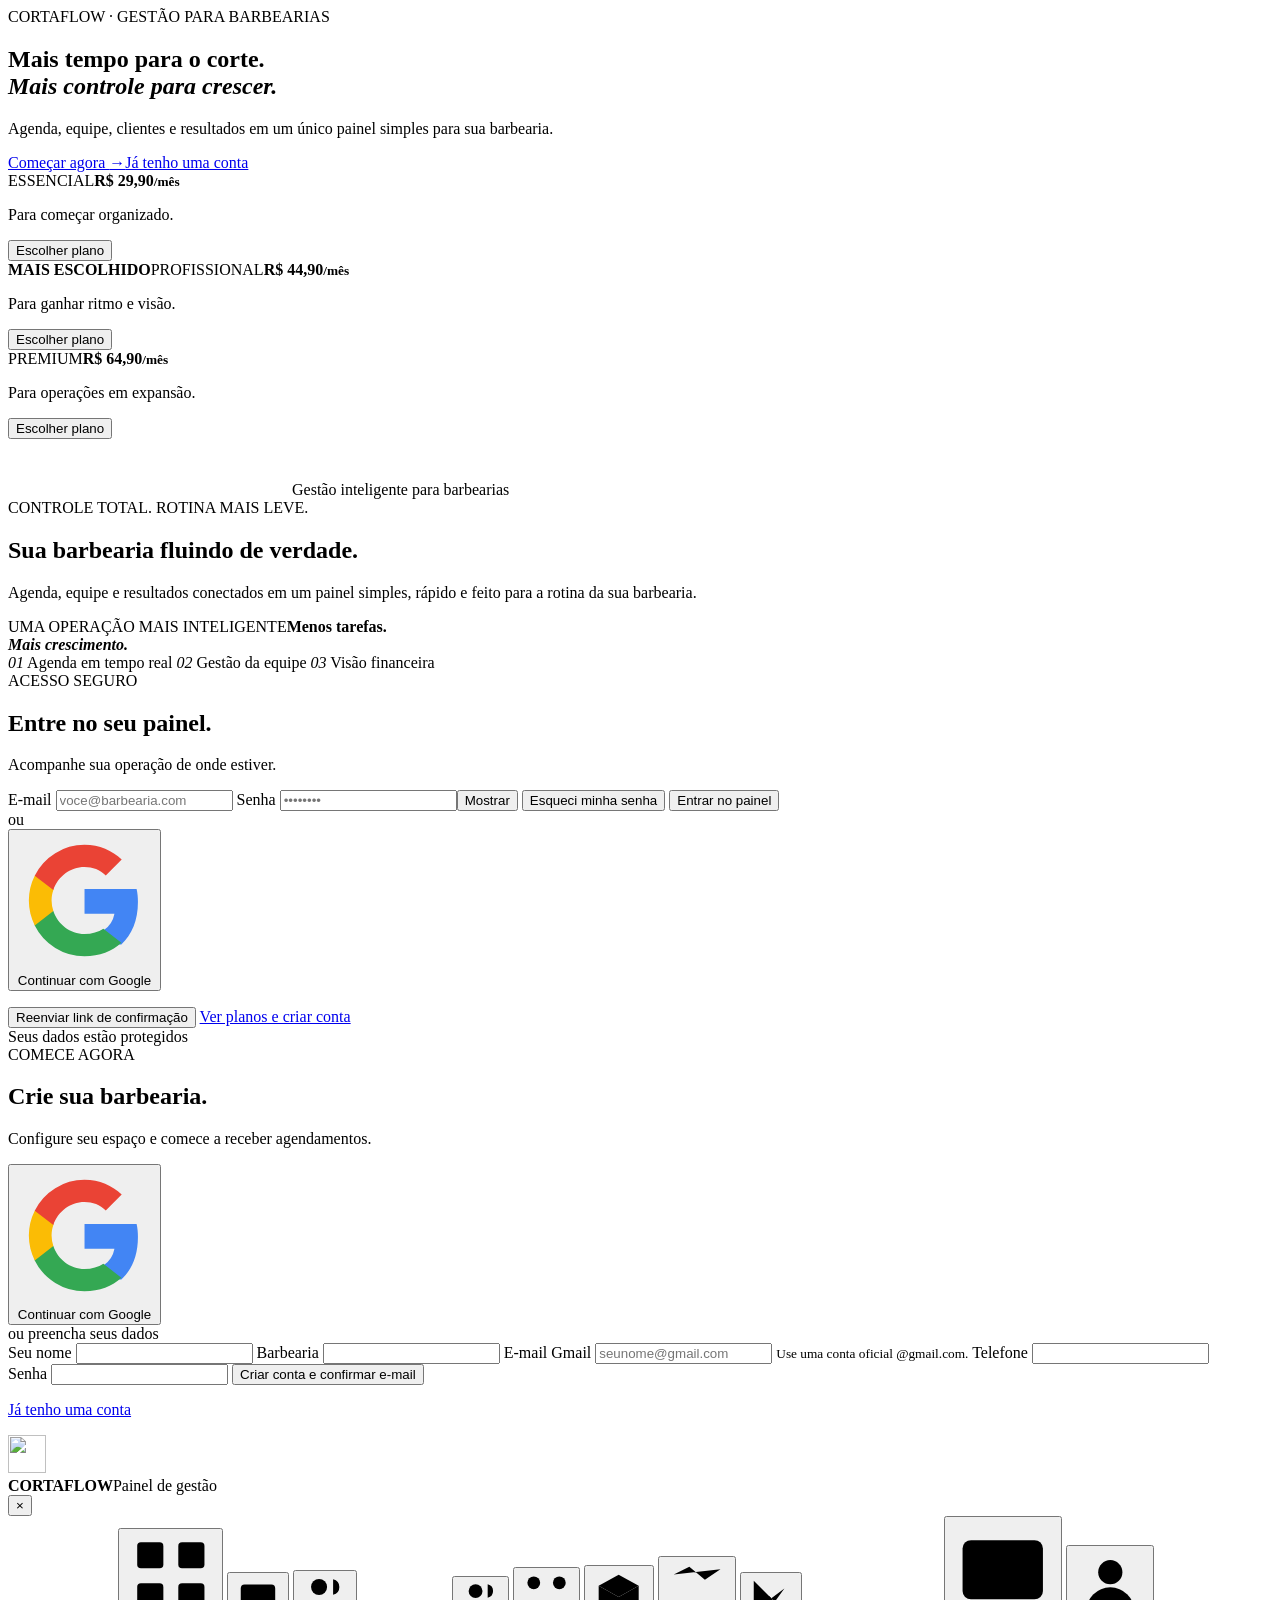
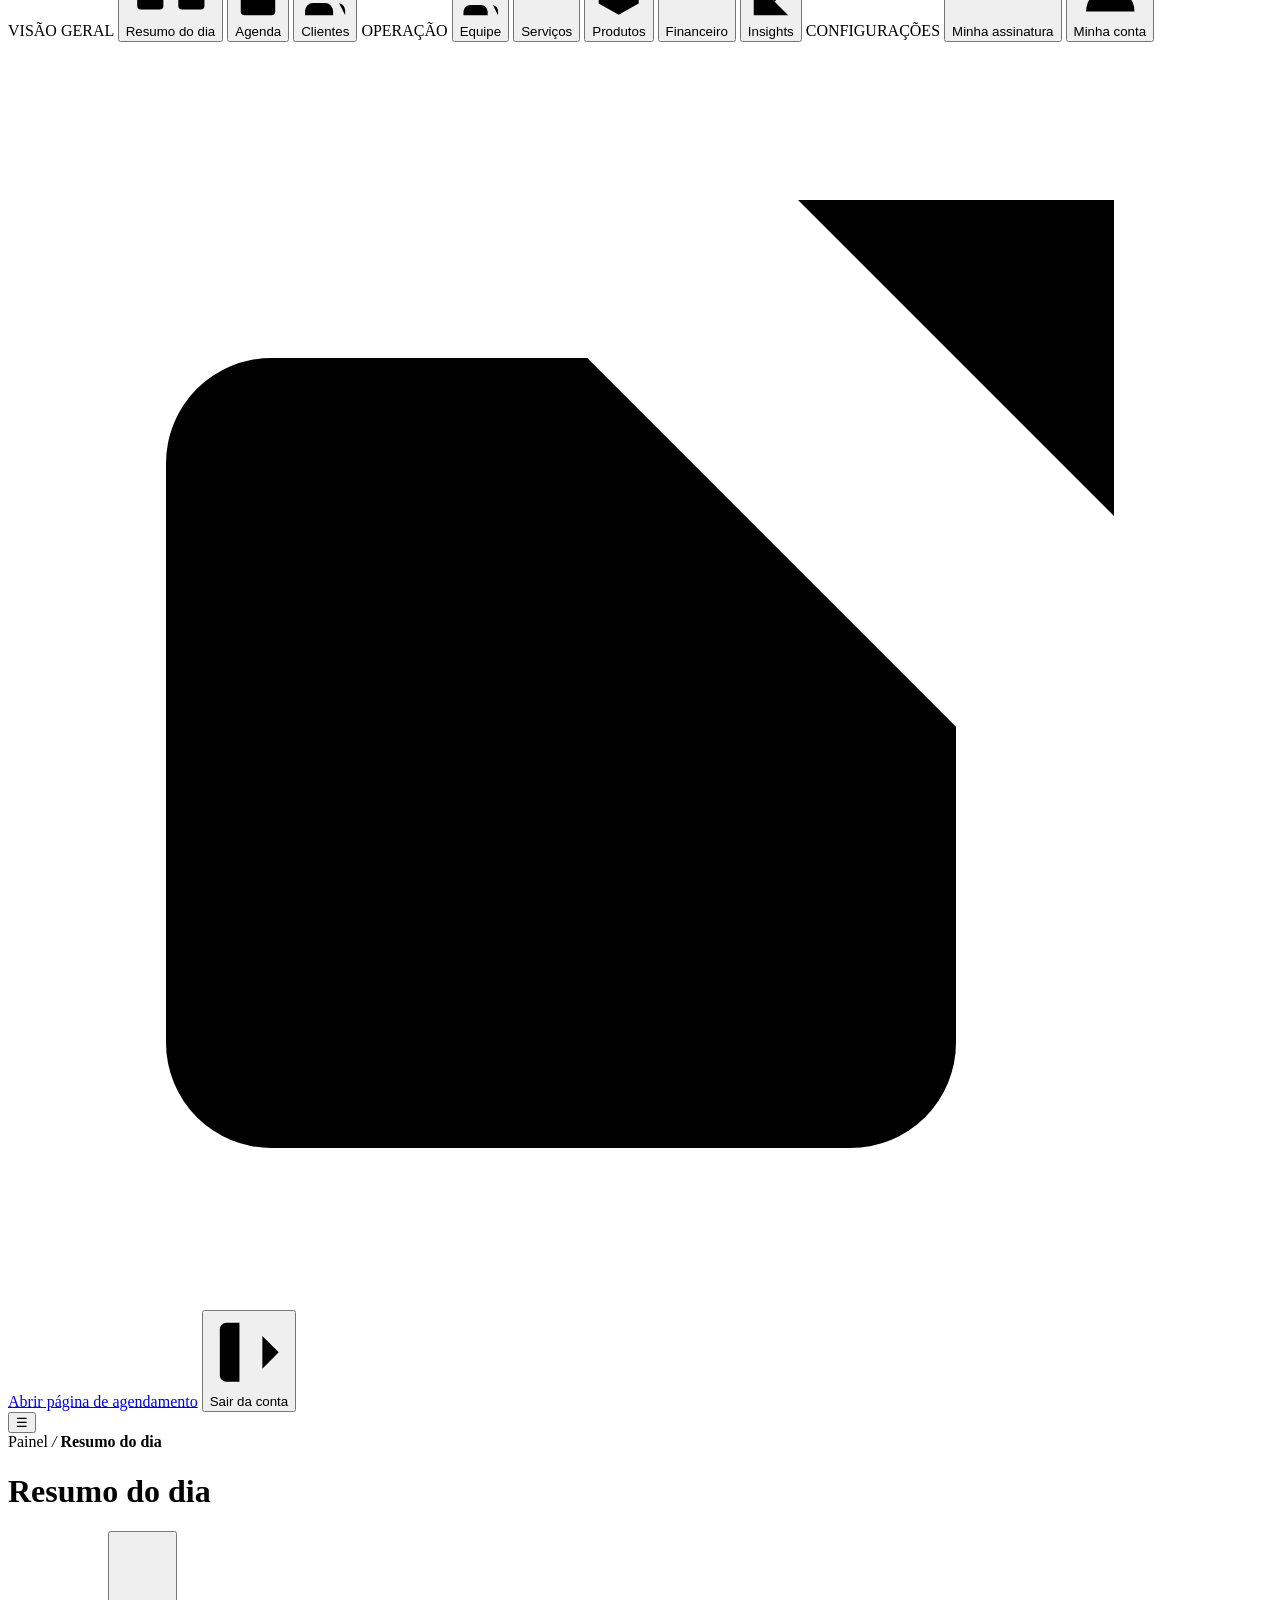
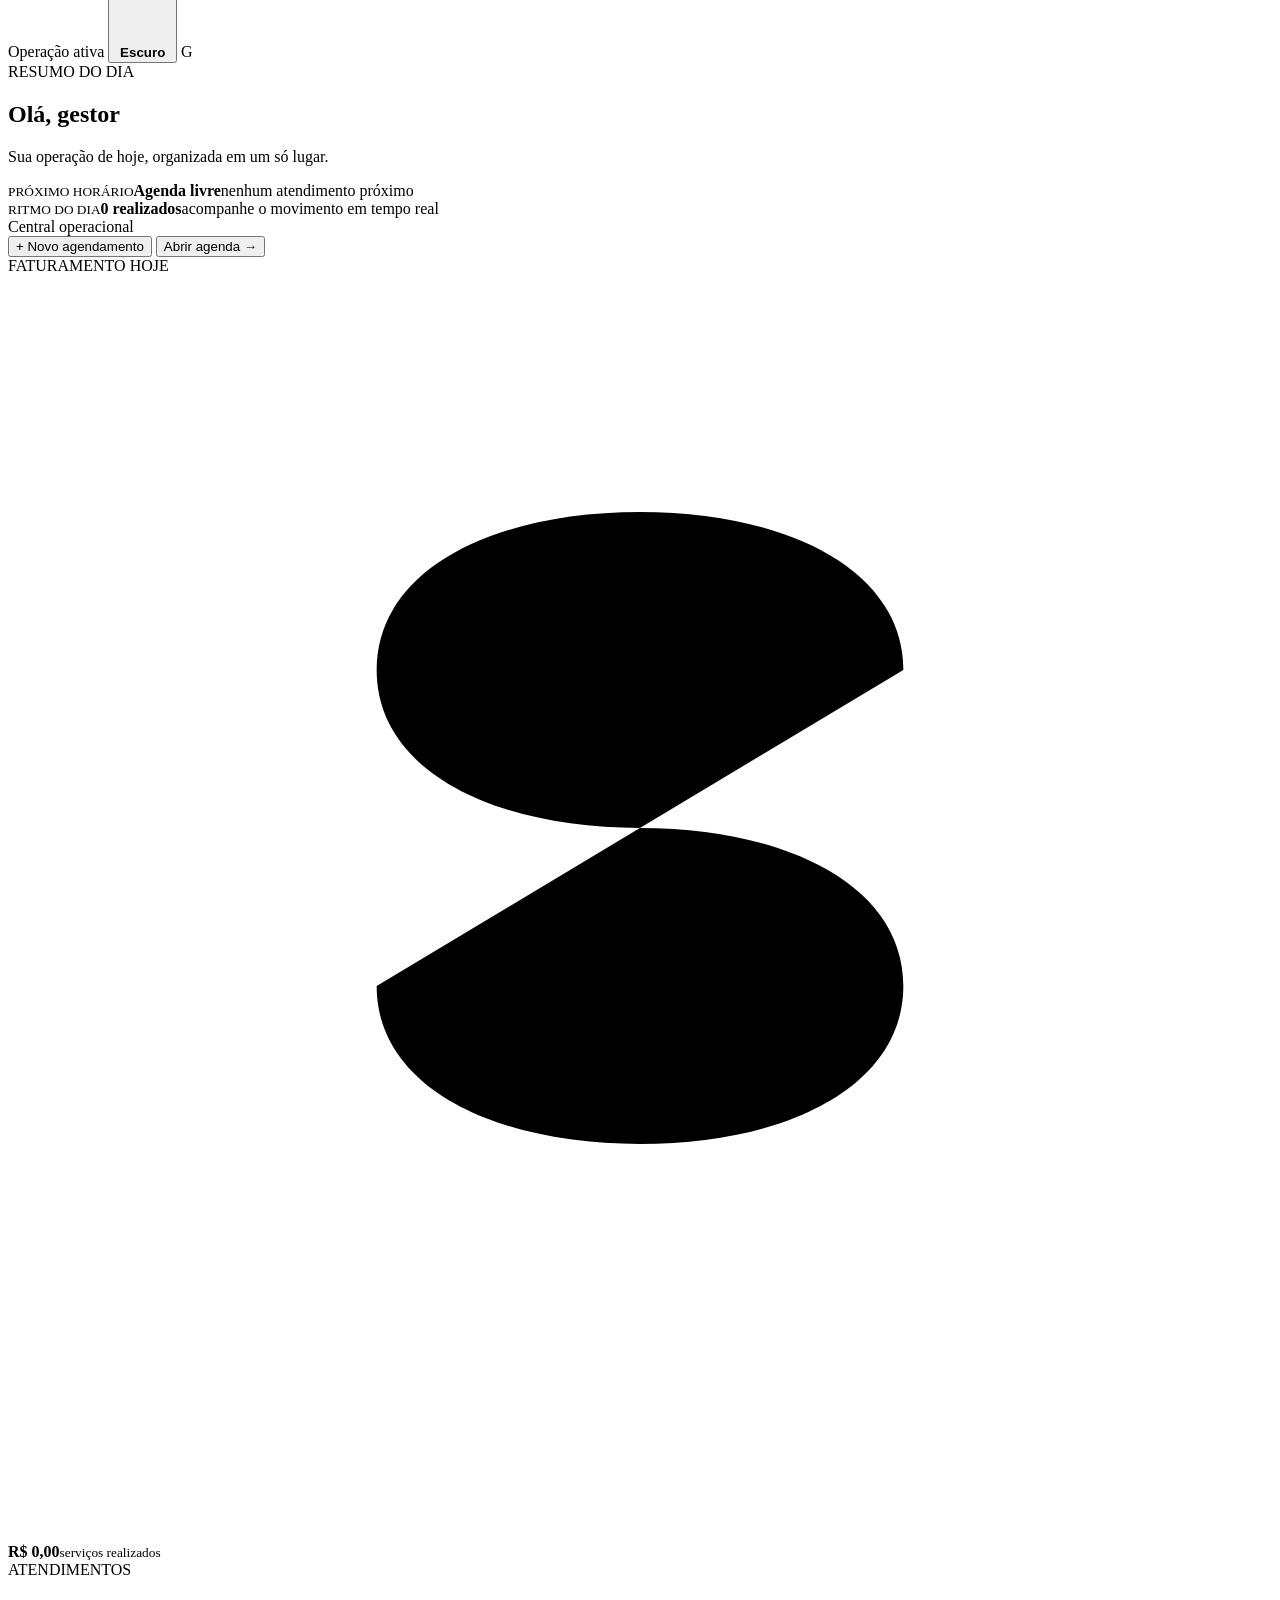
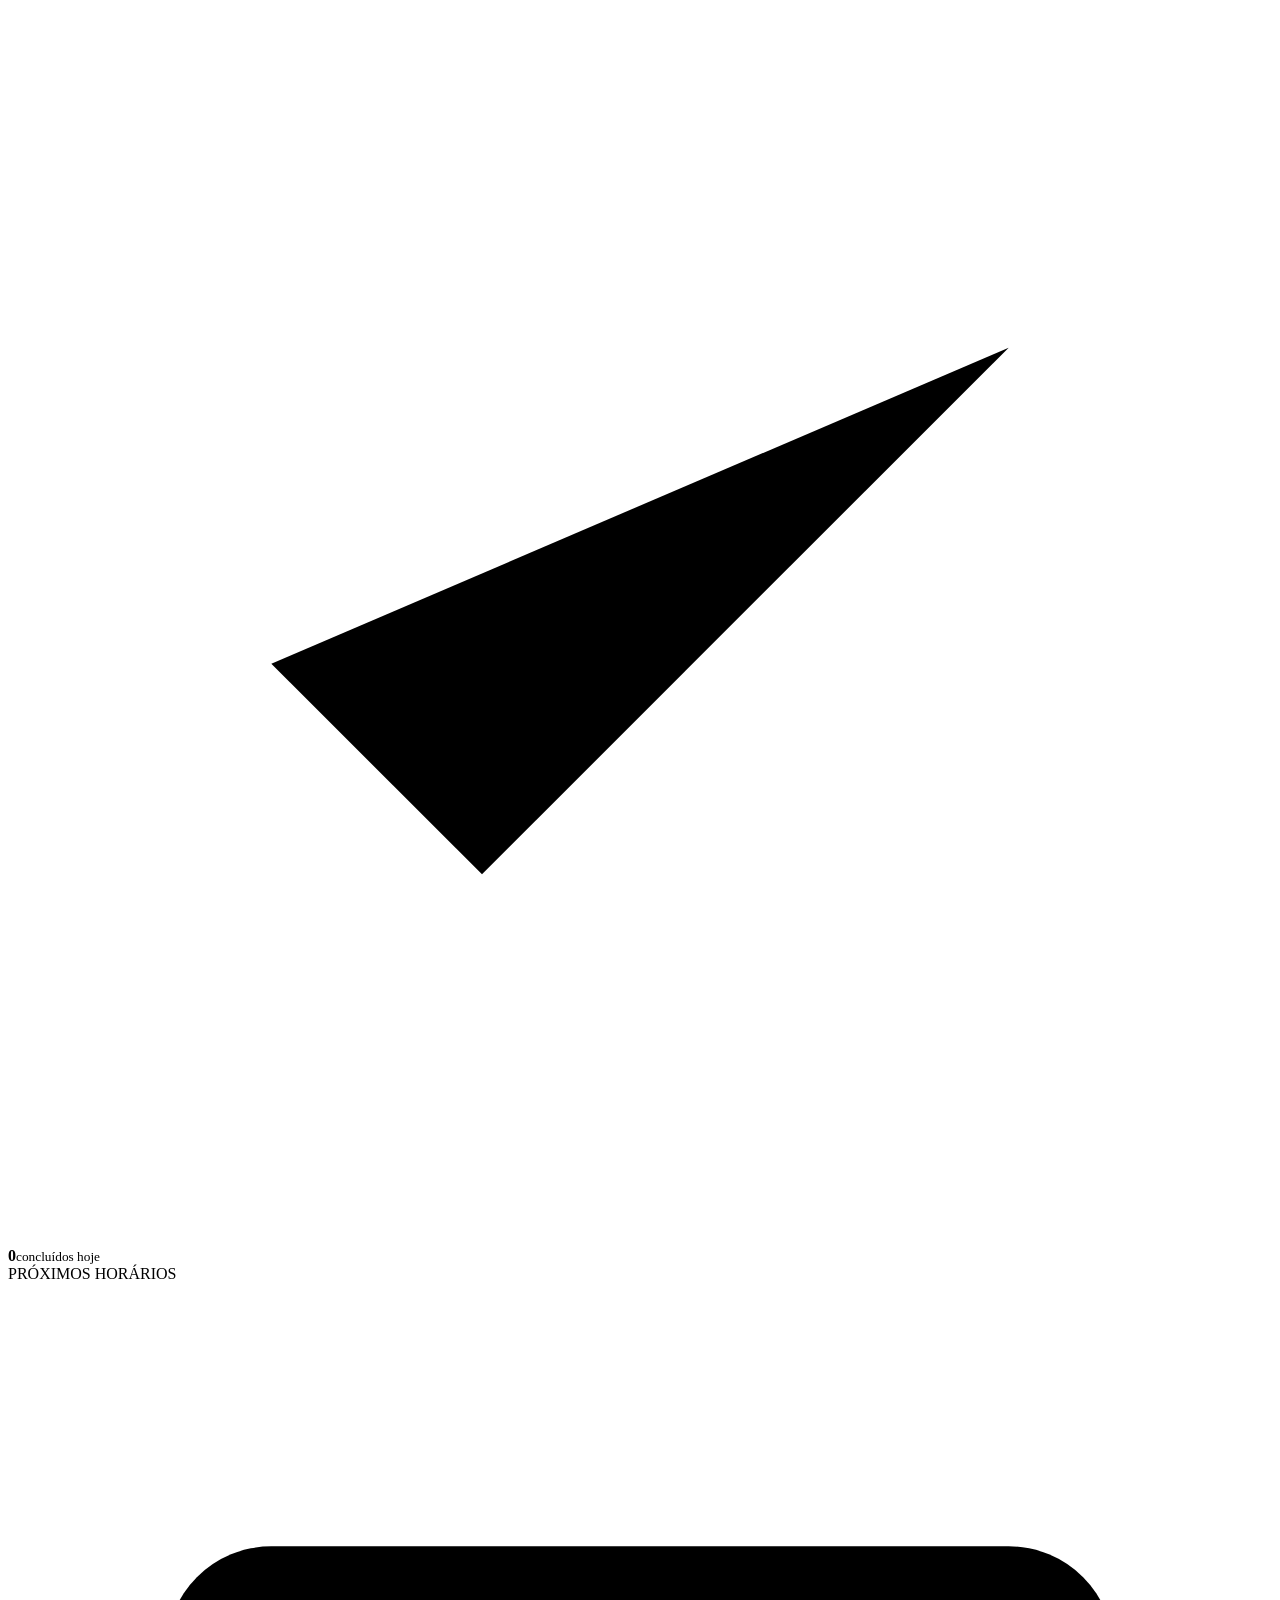
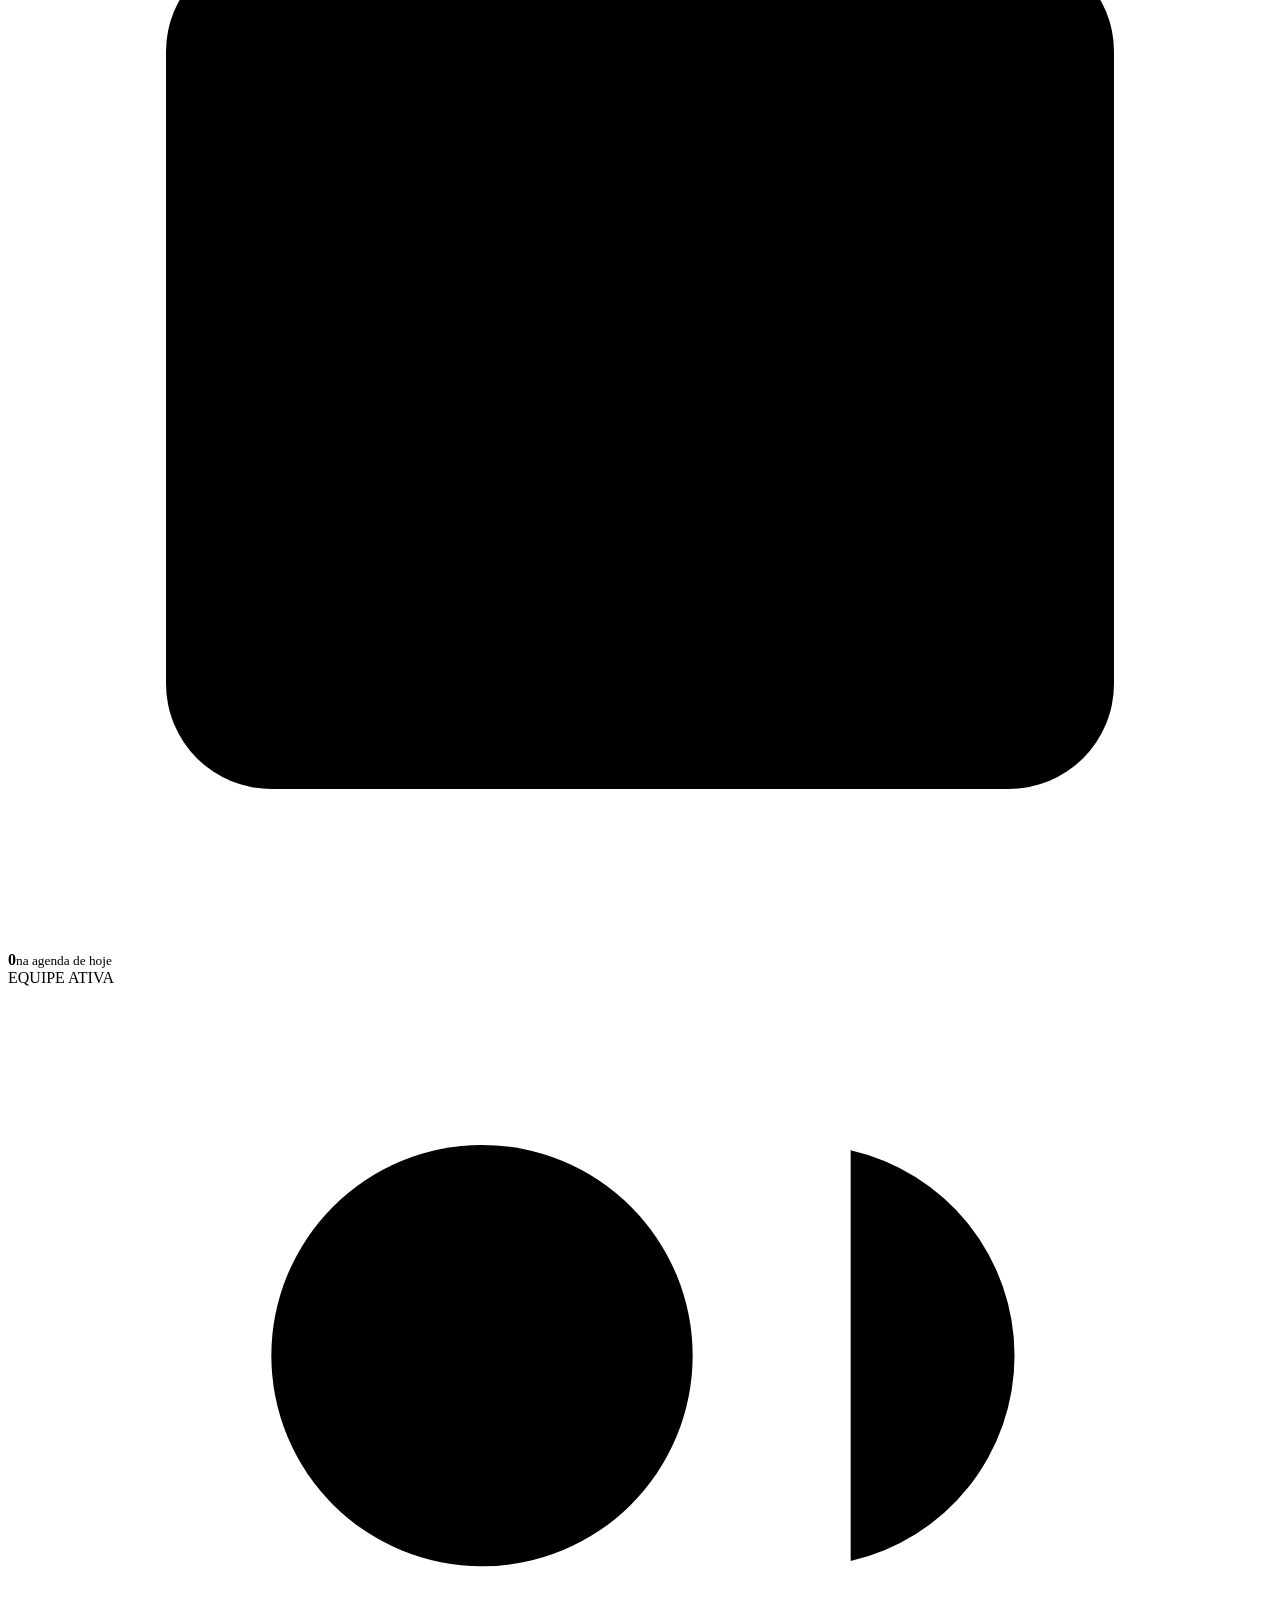
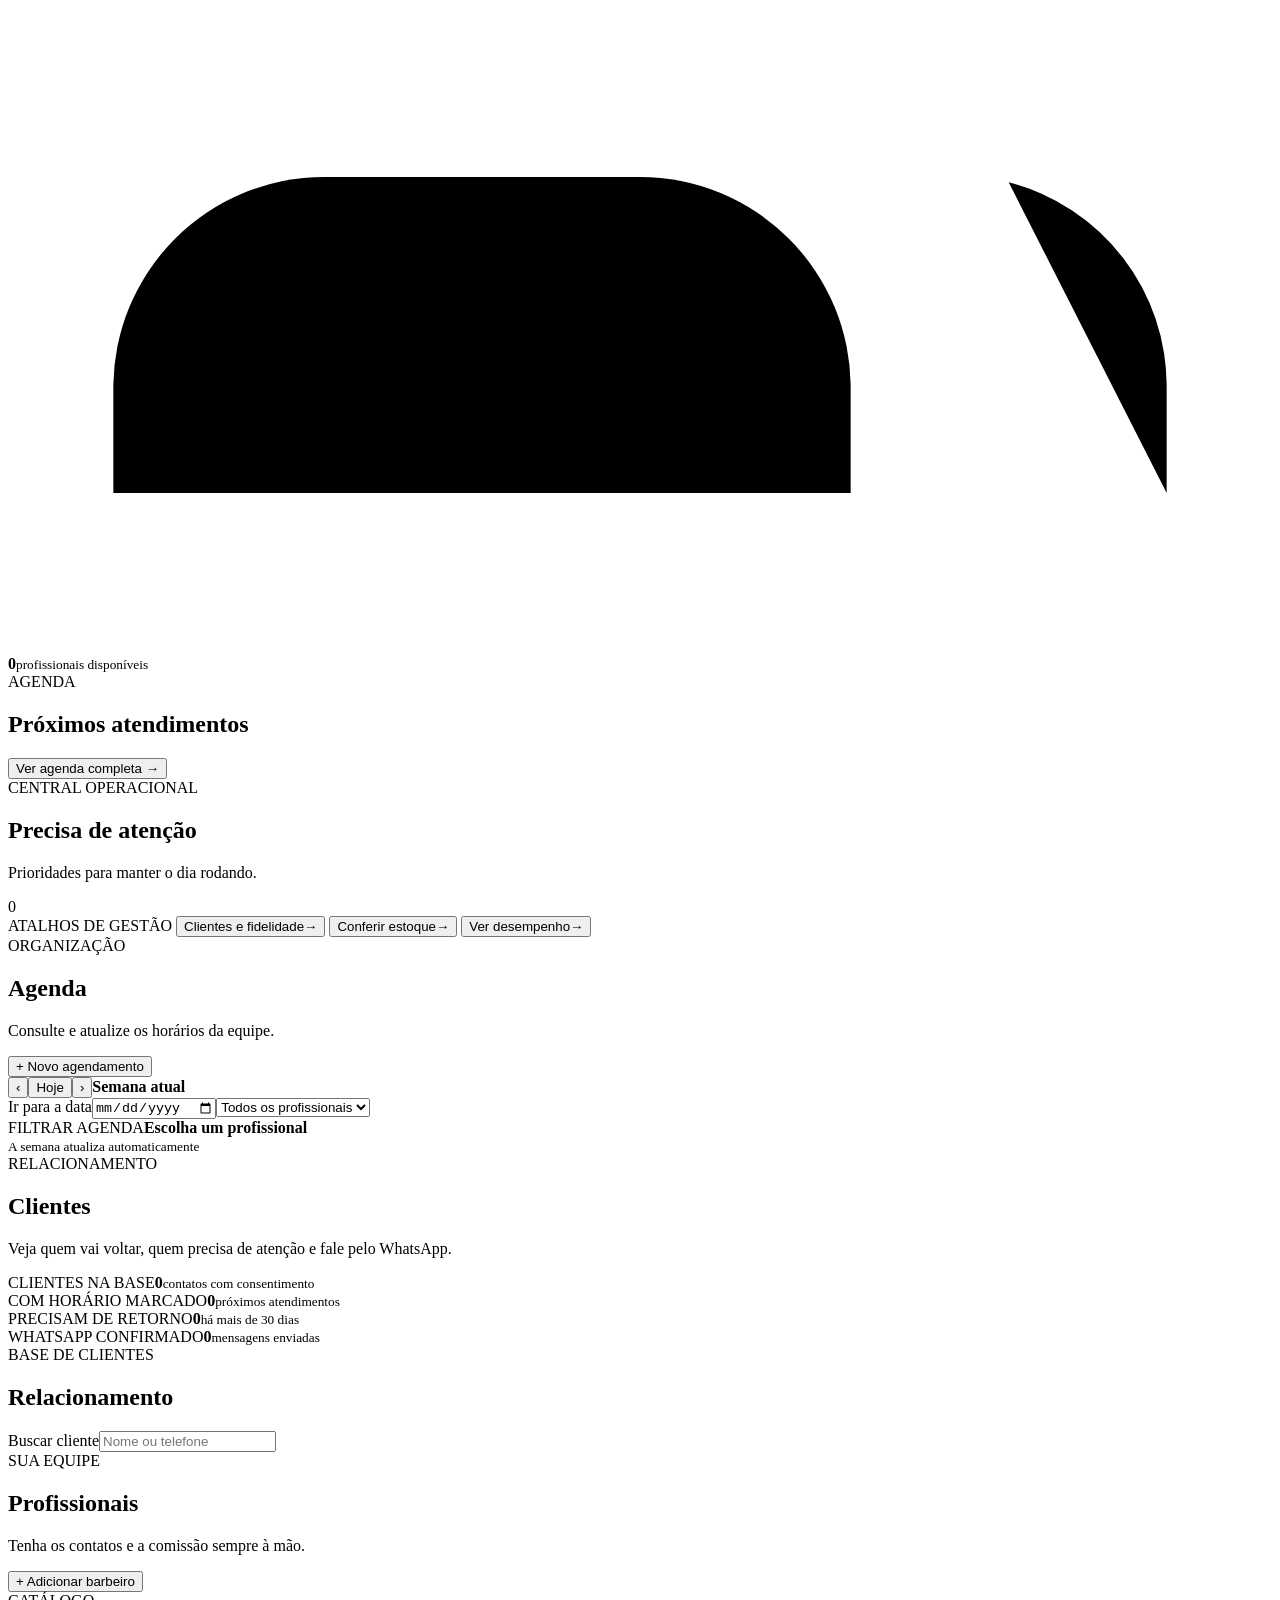
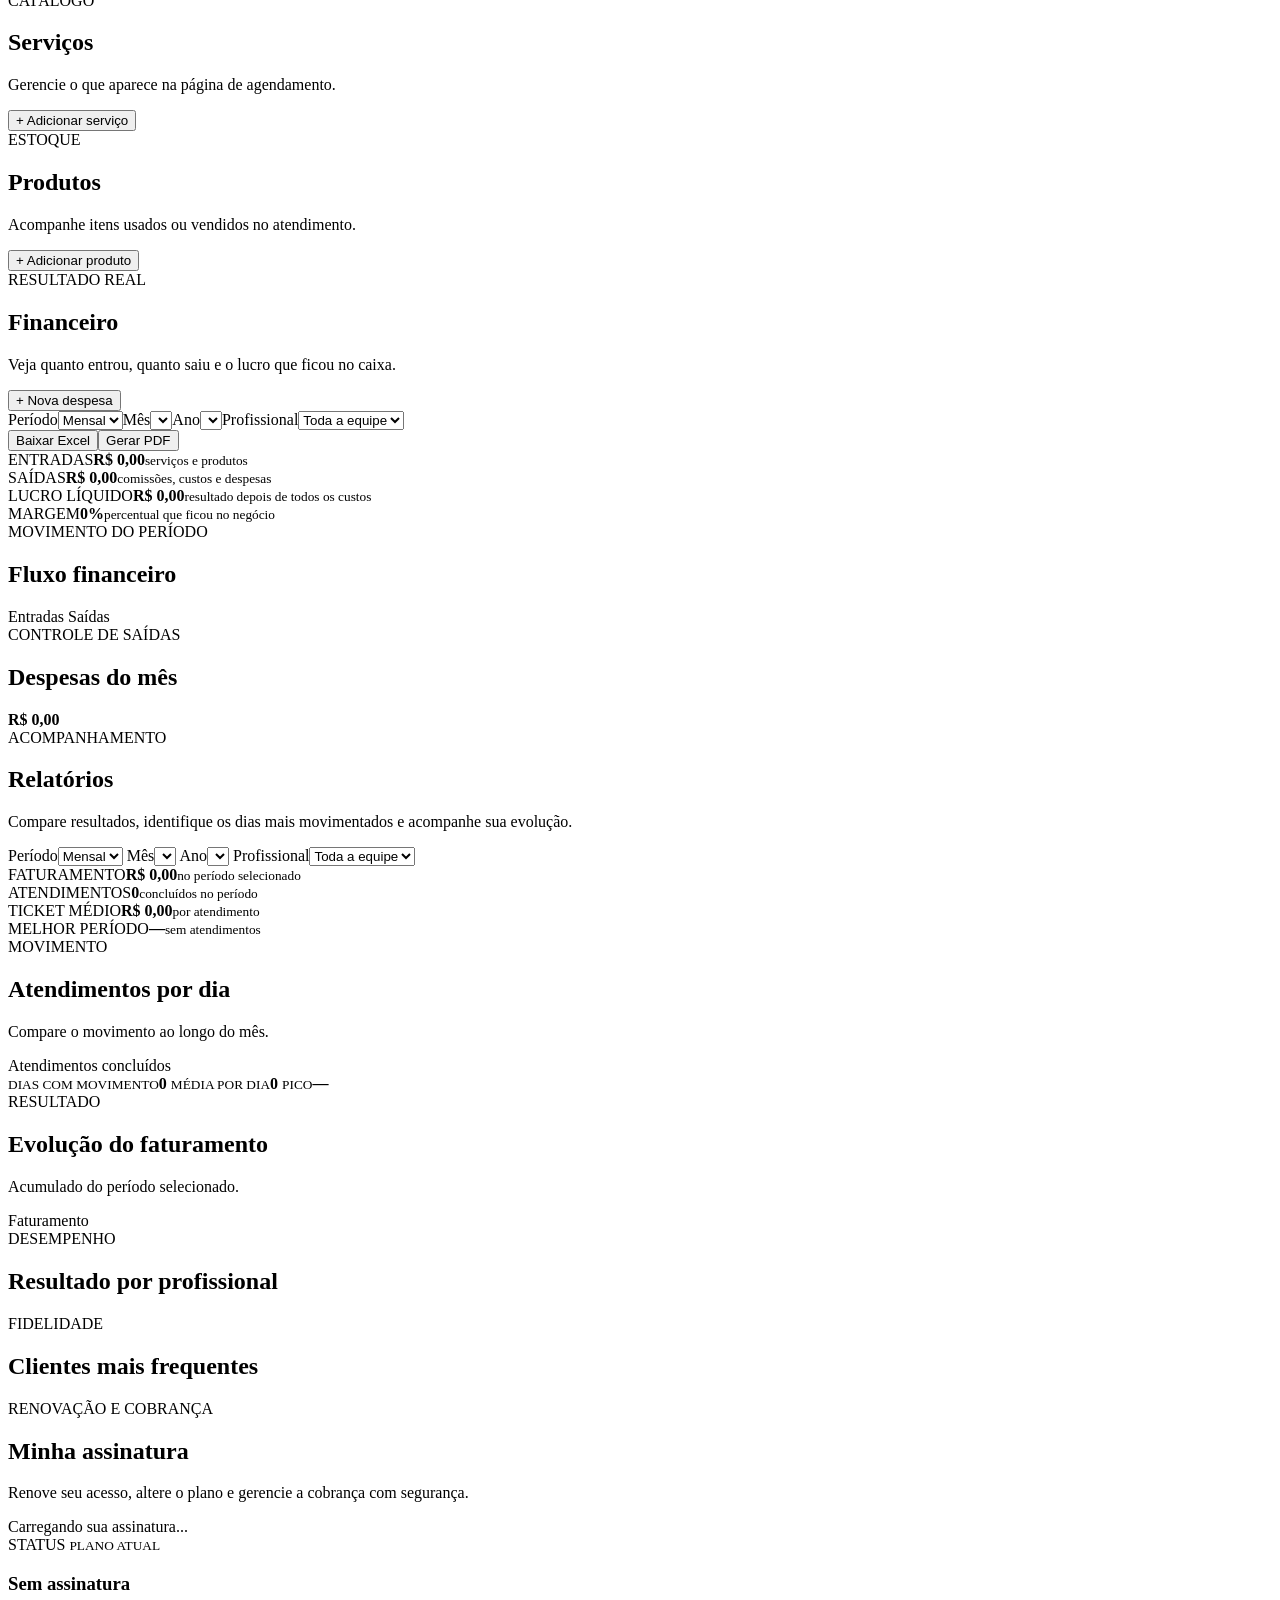
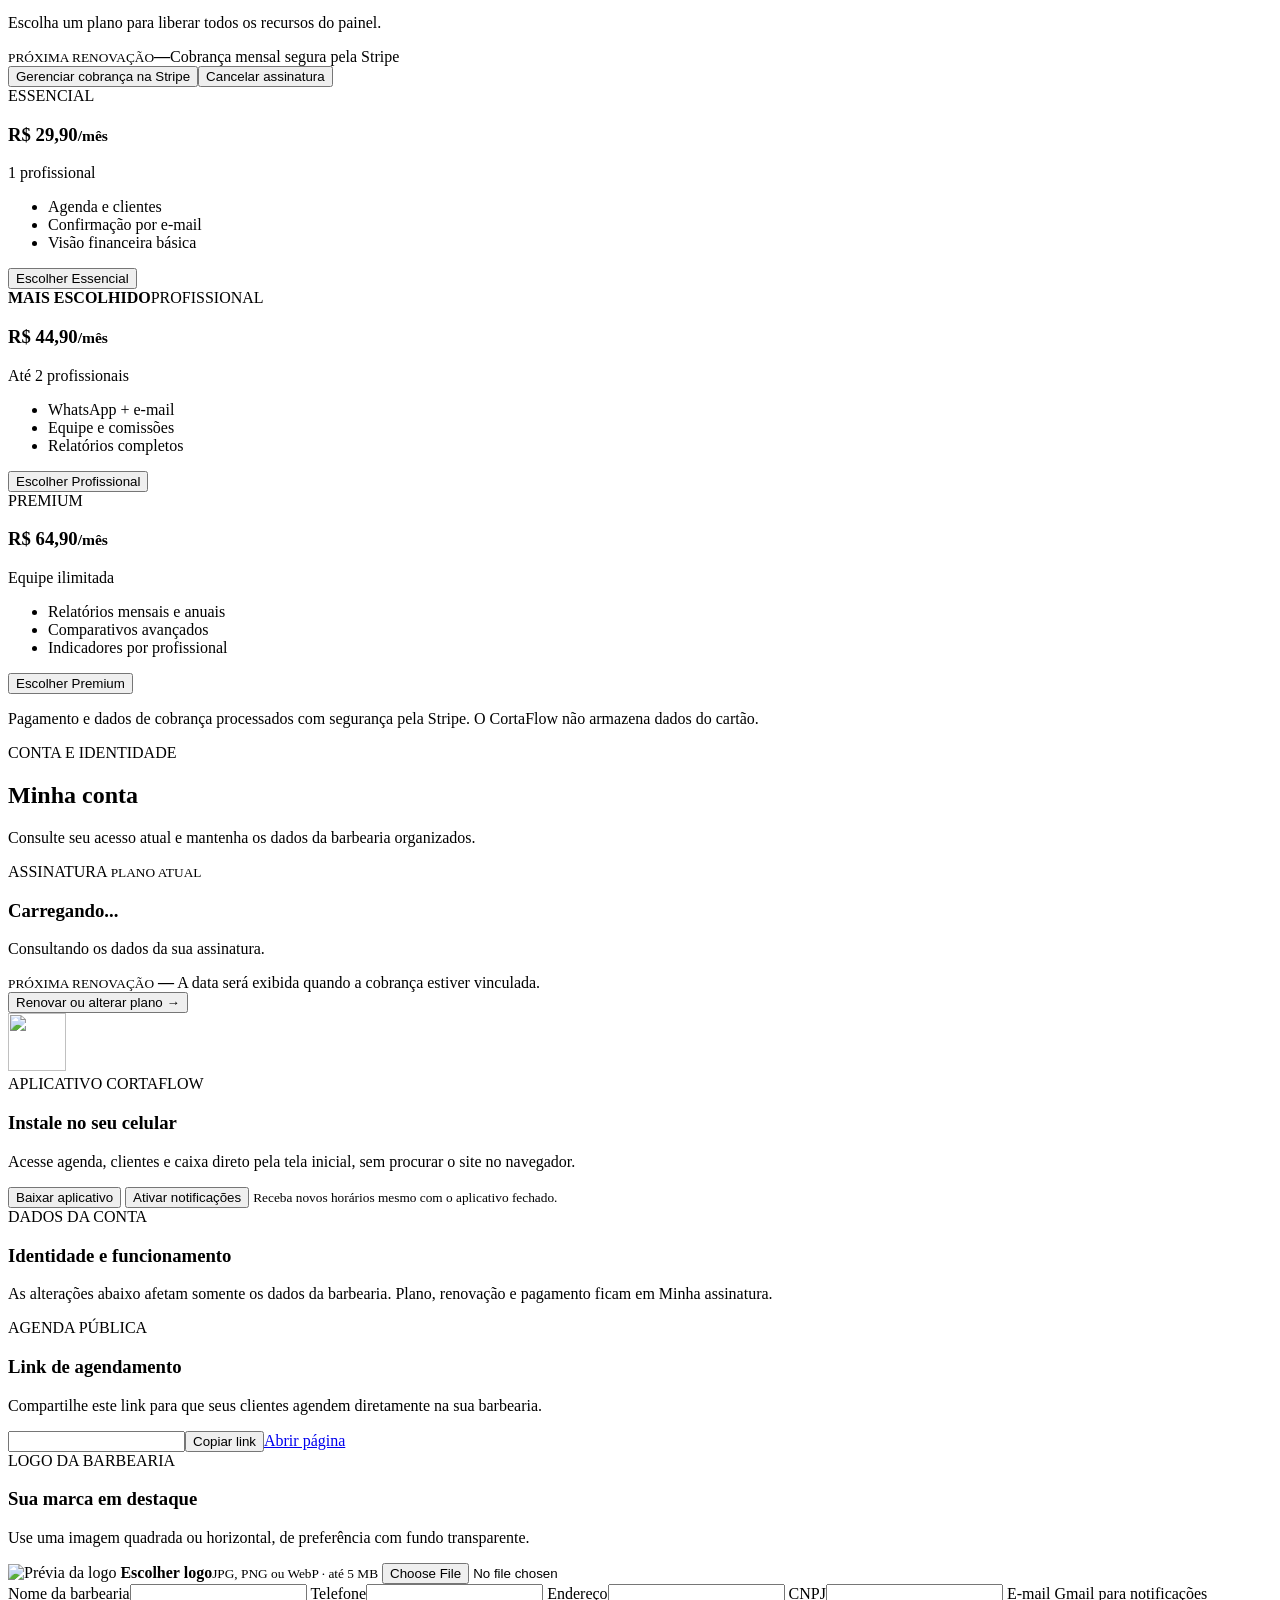
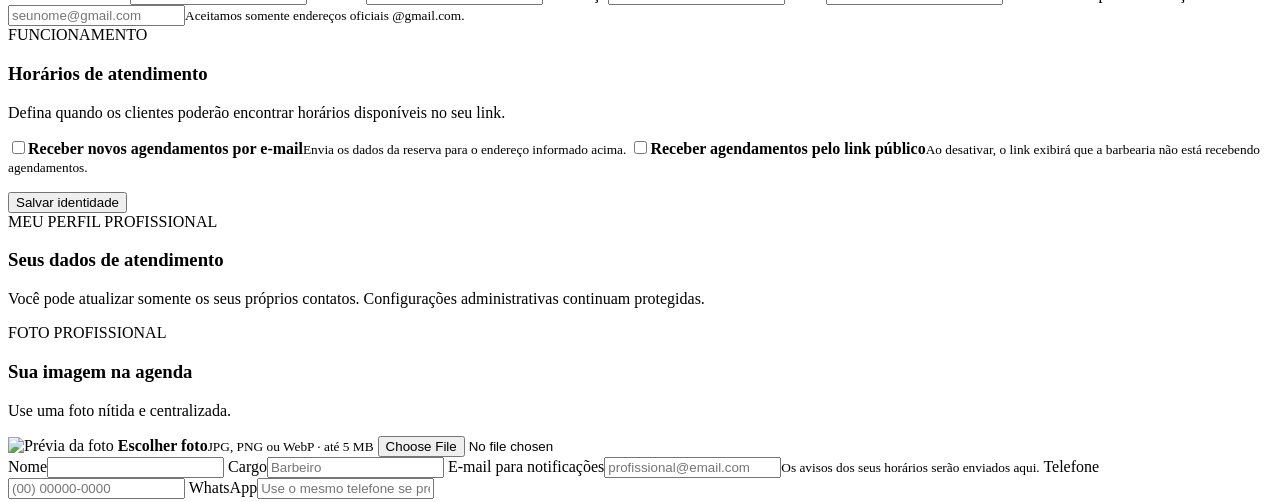
==== commit 1e366318: "feat: redesign completo do painel e agendamento + correções de segurança, RLS e dependências" ====
--- a/app/static/index.html
+++ b/app/static/index.html
@@ -16,8 +16,9 @@
   <link rel="preconnect" href="https://fonts.gstatic.com" crossorigin>
   <link href="https://fonts.googleapis.com/css2?family=Inter:wght@400;500;600;700;800&family=Manrope:wght@500;600;700;800&family=Oswald:wght@500;600;700&display=swap" rel="stylesheet">
   <link rel="stylesheet" href="/styles.css?v=20260801-premium-agenda-v3">
+  <link rel="stylesheet" href="/product-system.css?v=20260930">
 </head>
-<body>
+<body data-product="panel">
   <section id="login" class="auth-screen">
     <div class="landing-intro">
       <div class="landing-copy">
